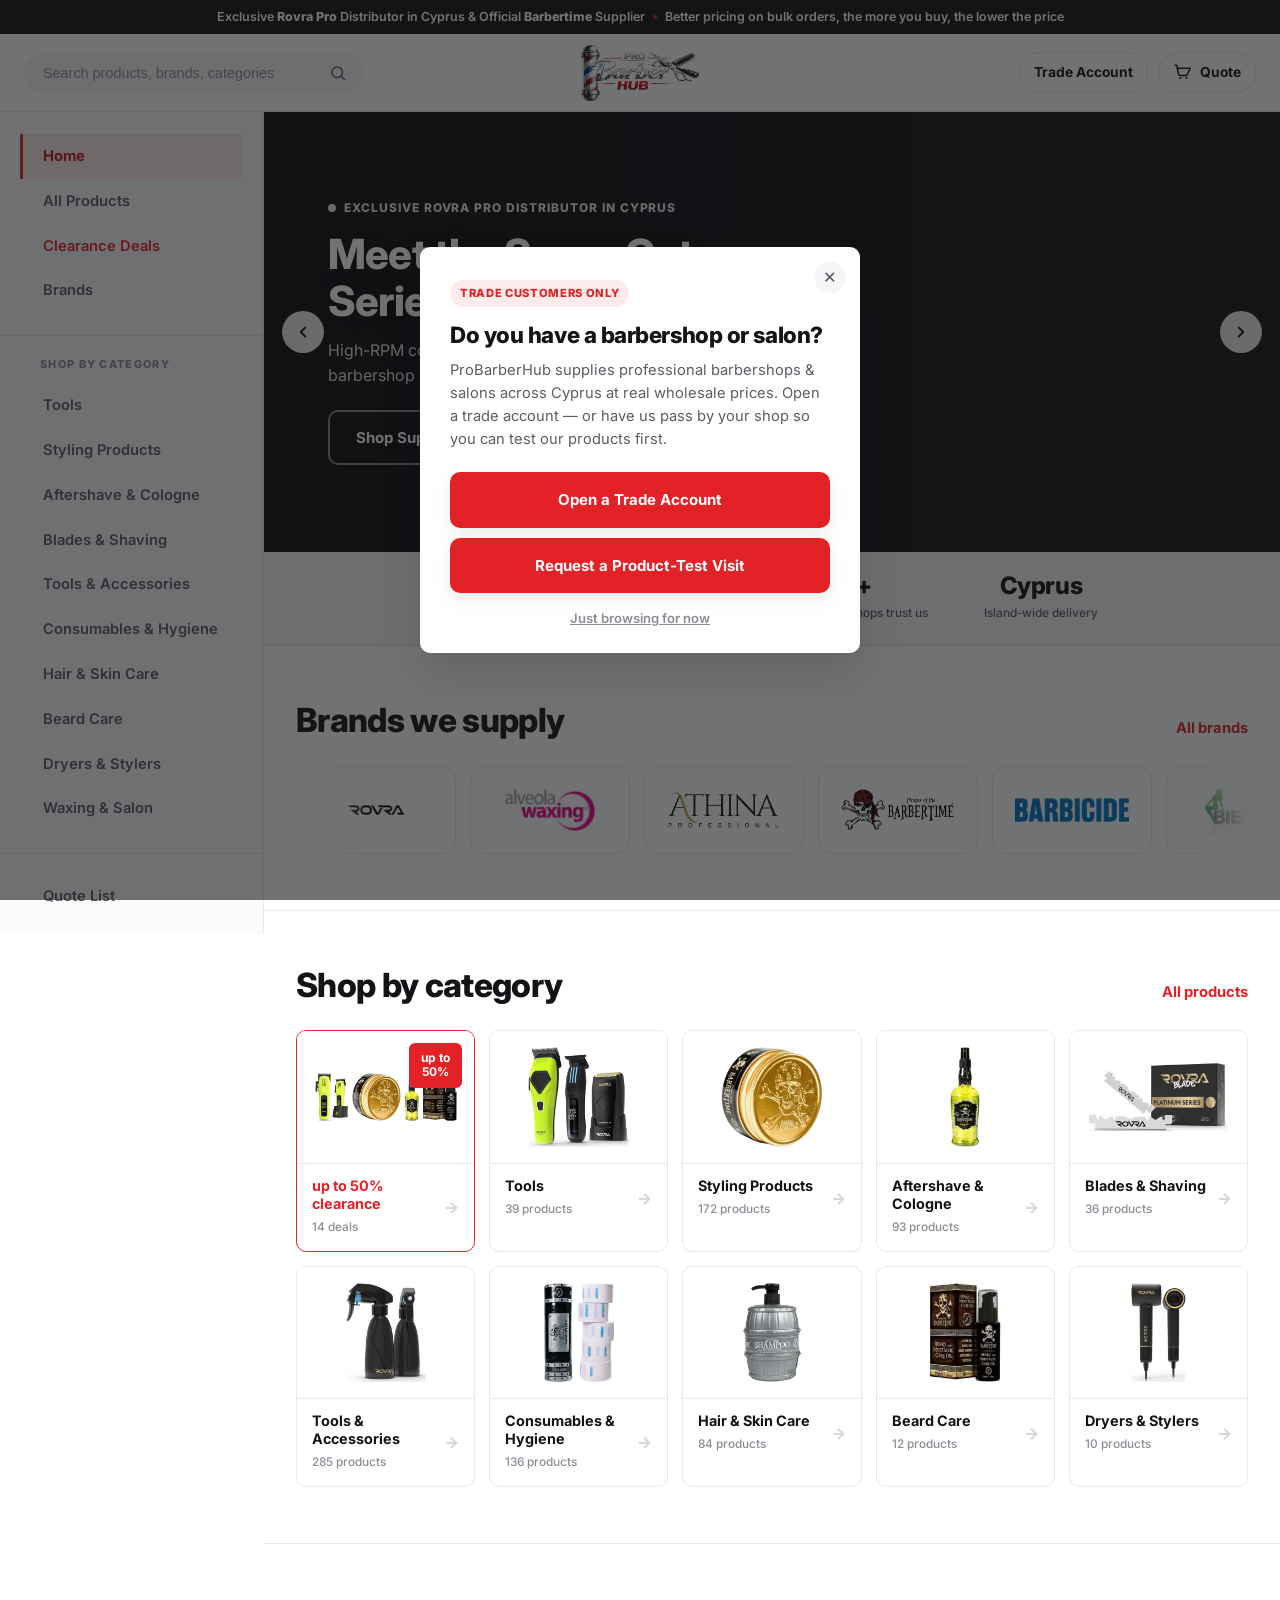
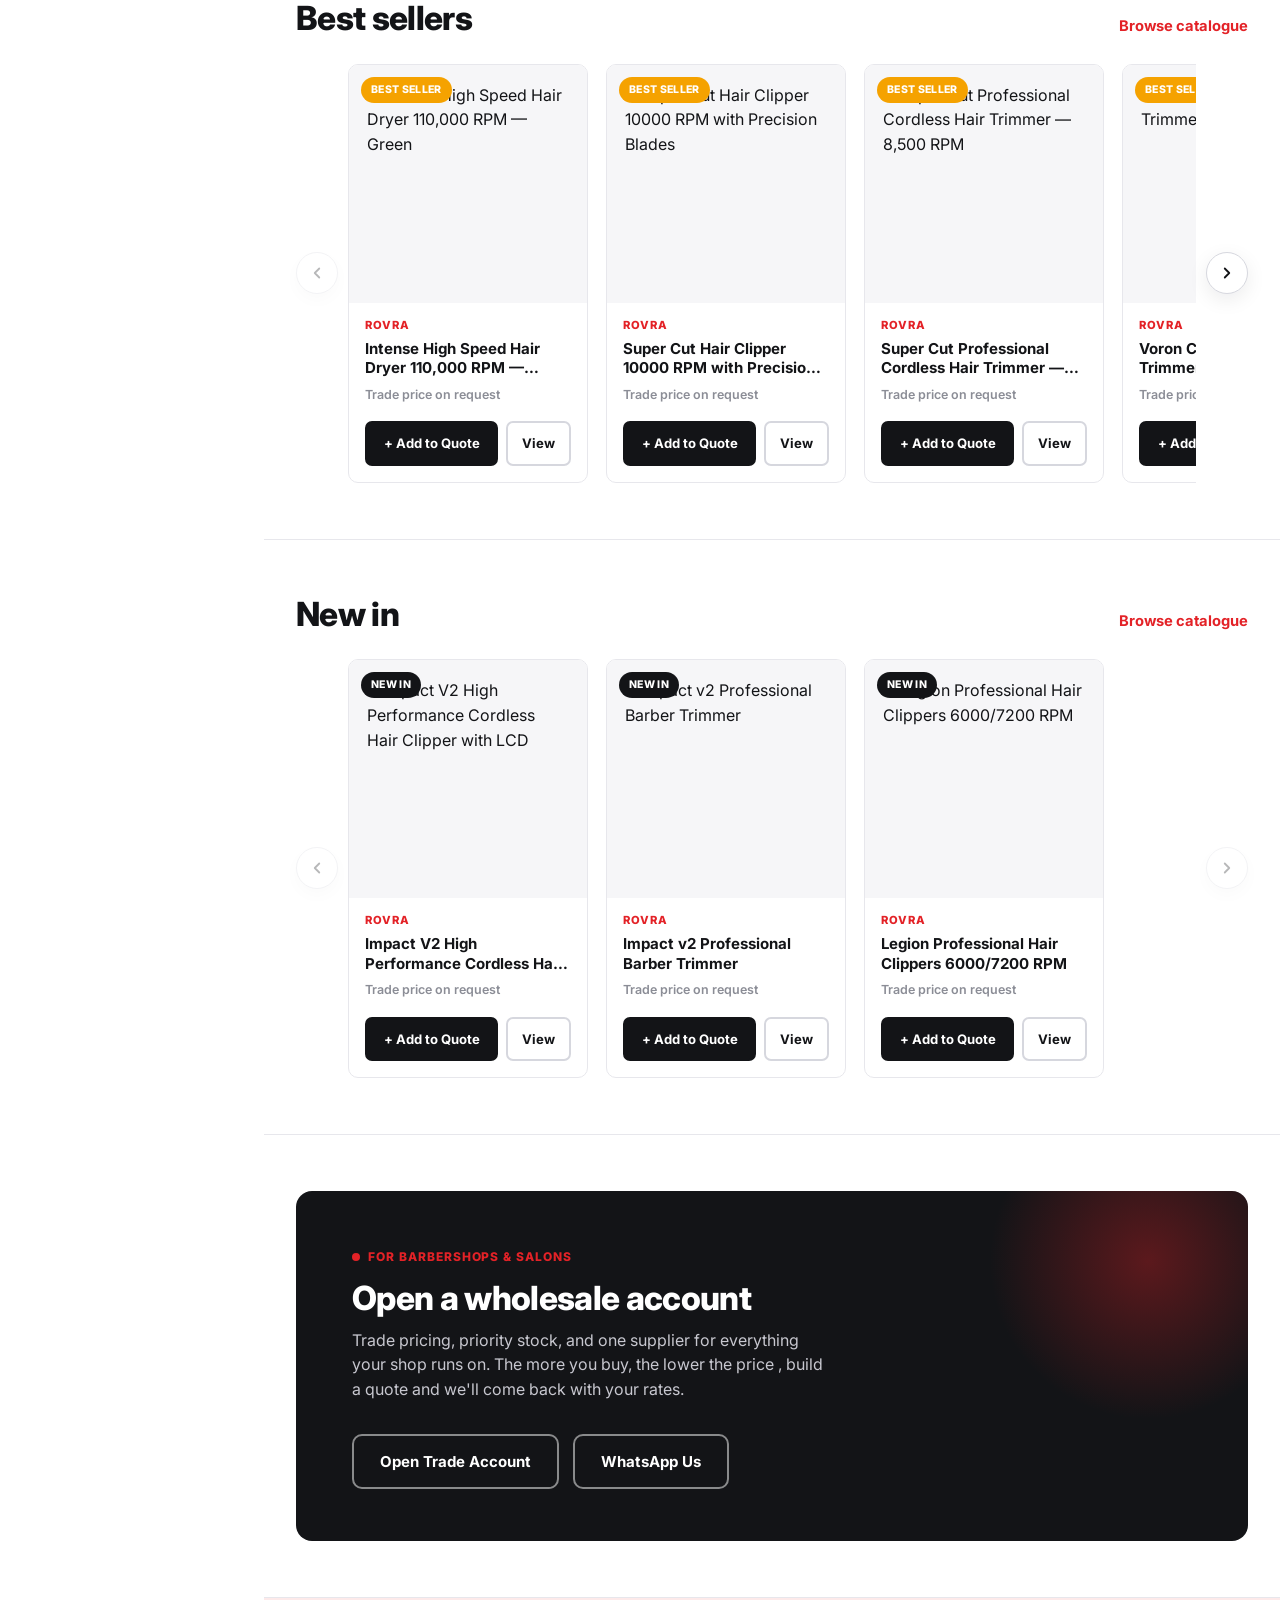
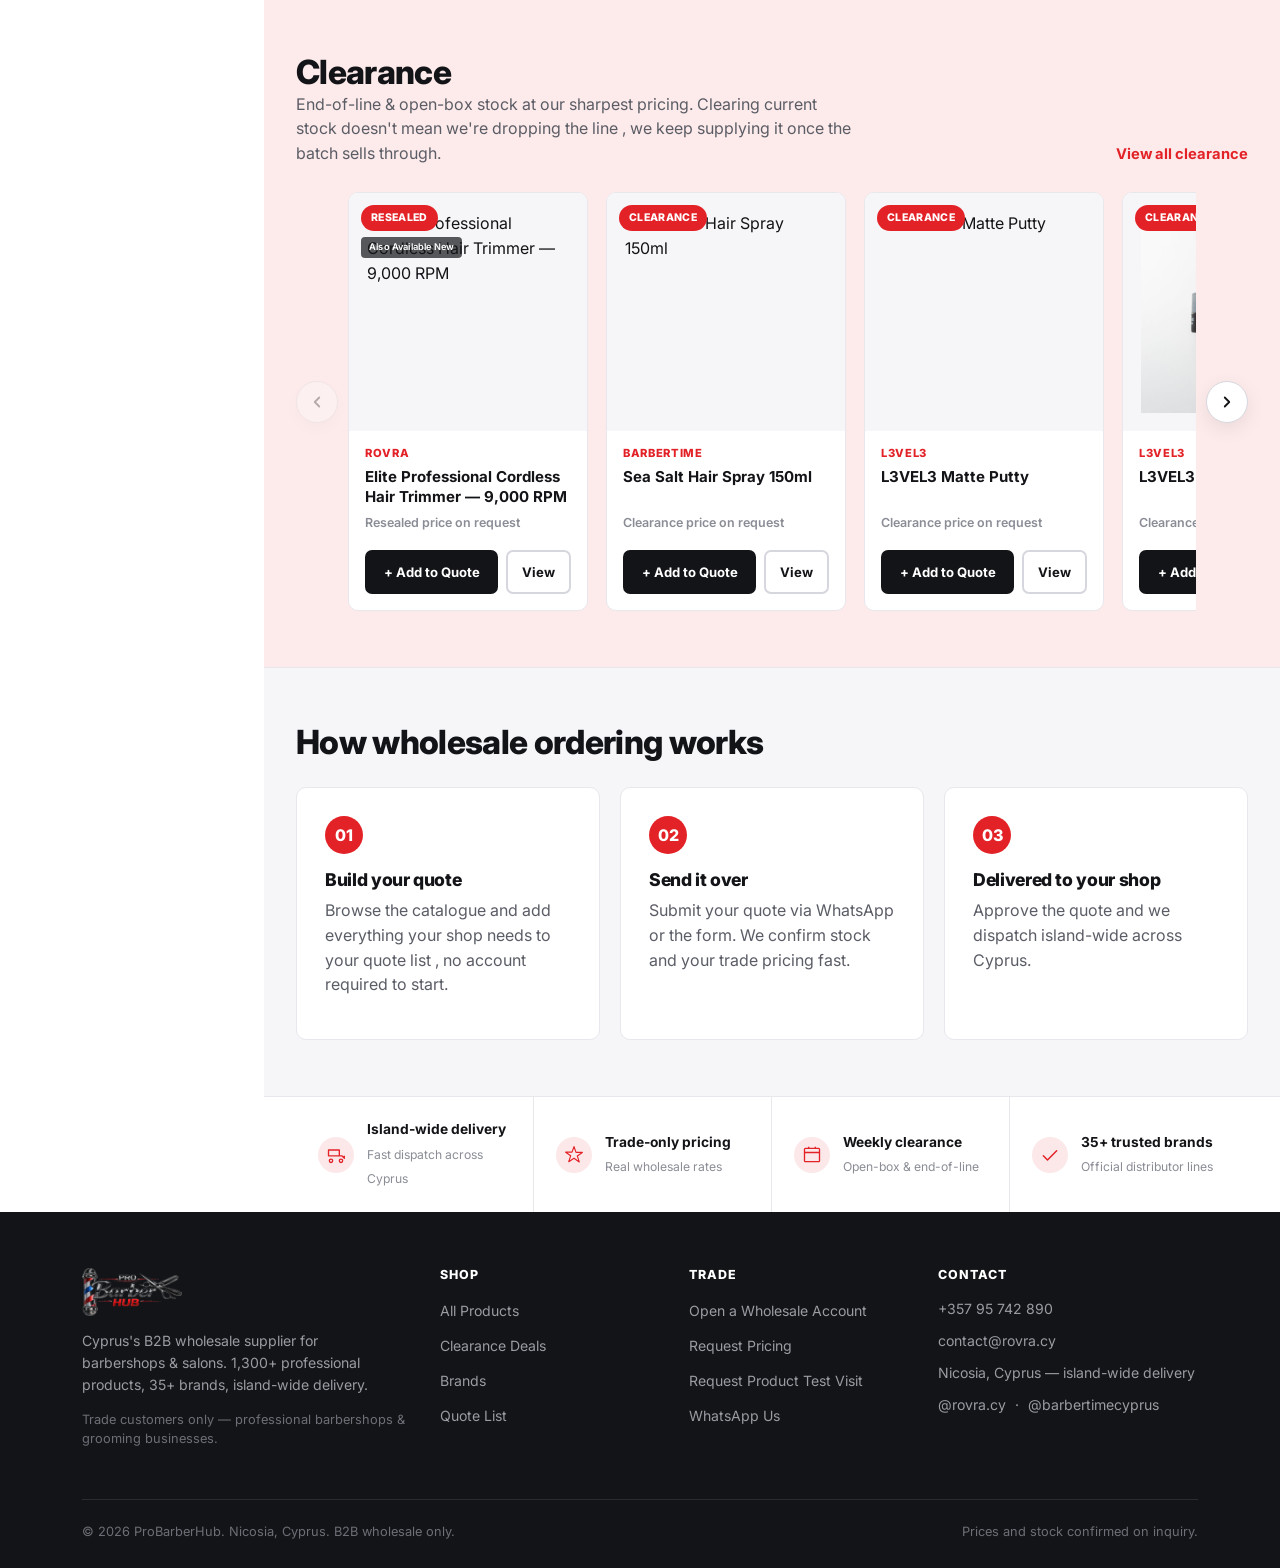
==== index.html @ fb89a4cf "Initial commit: ProBarberHub wholesale site" ====
<!DOCTYPE html>
<html lang="en">
<head>
<meta charset="UTF-8" />
<meta name="viewport" content="width=device-width, initial-scale=1.0" />
<title>ProBarberHub , B2B Barber &amp; Salon Wholesale in Cyprus</title>
<meta name="description" content="Cyprus's B2B wholesale supplier for barbershops and salons. 1,300+ professional products from 35+ brands at trade prices , clippers, wax, cologne, capes, consumables. Clearance deals weekly. Island-wide delivery." />
<link rel="icon" type="image/svg+xml" href="data:image/svg+xml,<svg xmlns=%22http://www.w3.org/2000/svg%22 viewBox=%220 0 100 100%22><rect width=%22100%22 height=%22100%22 rx=%2218%22 fill=%22%23131417%22/><text x=%2250%22 y=%2268%22 font-size=%2258%22 font-family=%22Arial%22 font-weight=%22900%22 fill=%22%23E32227%22 text-anchor=%22middle%22>P</text></svg>" />
<link rel="preconnect" href="https://fonts.googleapis.com">
<link rel="preconnect" href="https://fonts.gstatic.com" crossorigin>
<link href="https://fonts.googleapis.com/css2?family=Inter:wght@400;500;600;700;800;900&display=swap" rel="stylesheet">
<link rel="stylesheet" href="css/style.css?v=45">
</head>
<body data-page="home">

<div id="site-announce"></div>
<div id="site-topbar"></div>
<div id="sidebar-backdrop"></div>
<div class="shell">
  <aside id="site-sidebar"></aside>
  <div class="main-col">
<main>

  <!-- Promo carousel -->
  <section class="promo-carousel" id="promo-carousel" aria-label="Featured promotions">
    <div class="promo-slide active">
      <a href="catalog.html?search=Super%20Cut">
        <video class="promo-slide-media" autoplay muted loop playsinline><source src="assets/ROVRA SUPERCUT 1080P.mp4" type="video/mp4"></video>
        <div class="promo-slide-scrim"></div>
        <div class="promo-slide-body">
          <span class="eyebrow">Exclusive Rovra Pro Distributor in Cyprus</span>
          <h2>Meet the Super Cut Series</h2>
          <p>High-RPM cordless clippers and trimmers built for all-day barbershop use , now in stock.</p>
          <span class="btn btn-outline-light" style="width:max-content;">Shop SuperCut</span>
        </div>
      </a>
    </div>
    <div class="promo-slide">
      <a href="catalog.html?brand=l3vel3">
        <video class="promo-slide-media" autoplay muted loop playsinline><source src="assets/b10d10c7e223421a80a7474875b98bfe.mp4" type="video/mp4"></video>
        <div class="promo-slide-scrim"></div>
        <div class="promo-slide-body">
          <span class="eyebrow">Premium Cosmetics</span>
          <h2>L3vel3 Styling Essentials</h2>
          <p>Professional-grade styling products and cosmetics for modern barbers , gels, pomades, and hair care trusted by the best shops in Cyprus.</p>
          <span class="btn btn-outline-light" style="width:max-content;">Shop L3vel3</span>
        </div>
      </a>
    </div>
    <div class="promo-slide">
      <a href="catalog.html?search=Impact%20V2">
        <img class="promo-slide-media" src="assets/impactv2clippertrimmer.452.jpg.jpeg" alt="Rovra Impact V2 clipper and trimmer">
        <div class="promo-slide-scrim"></div>
        <div class="promo-slide-body">
          <span class="eyebrow">New In</span>
          <h2>Impact V2 , 3 Level Speed Clipper</h2>
          <p>Professional cordless clipper with precision blades and extended battery life , trade pricing on request.</p>
          <span class="btn btn-outline-light" style="width:max-content;">Shop Impact V2</span>
        </div>
      </a>
    </div>
    <div class="promo-slide">
      <a href="brands.html">
        <img class="promo-slide-media" src="assets/promo/rovra-banner-worldwide.jpg" alt="Rovra on stage at an international barber event">
        <div class="promo-slide-scrim"></div>
        <div class="promo-slide-body">
          <span class="eyebrow">Cyprus's Preferred Choice</span>
          <h2>35+ Premium Brands, One Distributor</h2>
          <p>Rovra Pro, Barbertime, and the industry's most trusted names. The brands your clients know and love, delivered island-wide.</p>
          <span class="btn btn-outline-light" style="width:max-content;">Browse All Brands</span>
        </div>
      </a>
    </div>
    <div class="promo-slide">
      <a href="catalog.html?brand=barbertime">
        <video class="promo-slide-media" autoplay muted loop playsinline><source src="assets/Snapinsta.app_video_GICWmADFX7n26egBAMjfz7qyPpQ7bvVBAAAF.mp4" type="video/mp4"></video>
        <div class="promo-slide-scrim"></div>
        <div class="promo-slide-body">
          <span class="eyebrow">Premium Quality</span>
          <h2>Barbertime Professional Products</h2>
          <p>Professional grooming products for styling and care trusted by barbershops across Cyprus , trade pricing available.</p>
          <span class="btn btn-outline-light" style="width:max-content;">Shop Barbertime</span>
        </div>
      </a>
    </div>
    <div class="promo-slide">
      <a href="catalog.html?brand=dubai%20aromas">
        <video class="promo-slide-media" autoplay muted loop playsinline><source src="assets/grok-video-4f02ffc5-2aeb-481c-bb40-f16fe2e49fcd.mp4" type="video/mp4"></video>
        <div class="promo-slide-scrim"></div>
        <div class="promo-slide-body">
          <span class="eyebrow">Luxury Fragrances</span>
          <h2>Dubai Aromas Arabic Perfumes</h2>
          <p>Premium Arabic perfumes available on consignment. Display in your barbershop, salon, or retail shop , wholesale pricing for our partners.</p>
          <span class="btn btn-outline-light" style="width:max-content;">Shop Dubai Aromas</span>
        </div>
      </a>
    </div>
    <div class="promo-slide">
      <a href="catalog.html?search=Intense%20Hair%20Dryer">
        <video class="promo-slide-media" autoplay muted loop playsinline><source src="assets/Rovra - Uscator cu Ghita (1).mp4" type="video/mp4"></video>
        <div class="promo-slide-scrim"></div>
        <div class="promo-slide-body">
          <span class="eyebrow">Professional Tool</span>
          <h2>Intense Hair Dryer, 110,000 RPM</h2>
          <p>High-performance professional hair dryer with ionic technology, precision nozzles, and diffuser, built for daily barbershop use.</p>
          <span class="btn btn-outline-light" style="width:max-content;">Shop Hair Dryers</span>
        </div>
      </a>
    </div>
    <div class="promo-slide slide-pic" style="background-image: url('assets/5B2A2875.JPG');">
      <a href="catalog.html">
        <div class="promo-slide-body">
          <span class="eyebrow">The Full Catalogue</span>
          <h2>1,300+ products. One trade account.</h2>
          <p>Everything your shop runs on, from one supplier , clippers to consumables, delivered island-wide.</p>
          <span class="btn btn-outline-light" style="width:max-content;">Explore the Catalogue</span>
        </div>
      </a>
    </div>
    <button class="promo-nav prev" aria-label="Previous slide">
      <svg width="18" height="18" viewBox="0 0 24 24" fill="none"><path d="M15 18l-6-6 6-6" stroke="currentColor" stroke-width="2.4" stroke-linecap="round" stroke-linejoin="round"/></svg>
    </button>
    <button class="promo-nav next" aria-label="Next slide">
      <svg width="18" height="18" viewBox="0 0 24 24" fill="none"><path d="M9 6l6 6-6 6" stroke="currentColor" stroke-width="2.4" stroke-linecap="round" stroke-linejoin="round"/></svg>
    </button>
    <div class="promo-dots"></div>
  </section>

  <!-- Compact stats strip -->
  <div class="stats-strip">
    <div class="container">
      <div class="hero-stats">
        <div class="hero-stat"><div class="n" id="stat-products">1,327</div><div class="l">Products in stock</div></div>
        <div class="hero-stat"><div class="n" id="stat-brands">34</div><div class="l">Professional brands</div></div>
        <div class="hero-stat"><div class="n">40+</div><div class="l">Cyprus barbershops trust us</div></div>
        <div class="hero-stat"><div class="n">Cyprus</div><div class="l">Island-wide delivery</div></div>
      </div>
    </div>
  </div>

  <!-- Brands (near top so visitors see the names we carry right away) -->
  <section>
    <div class="container">
      <div class="section-head">
        <div><h2>Brands we supply</h2></div>
        <a href="brands.html" class="link-red">All brands</a>
      </div>
      <div class="brand-marquee">
        <div class="brand-marquee-track" id="brand-strip"></div>
      </div>
    </div>
  </section>

  <!-- Category tiles -->
  <section>
    <div class="container">
      <div class="section-head">
        <div><h2>Shop by category</h2></div>
        <a href="catalog.html" class="link-red">All products</a>
      </div>
      <div class="cat-tiles" id="cat-tiles"></div>
    </div>
  </section>

  <!-- Best sellers -->
  <section>
    <div class="container">
      <div class="section-head">
        <div><h2>Best sellers</h2></div>
        <a href="catalog.html" class="link-red">Browse catalogue</a>
      </div>
      <div class="carousel-wrap">
        <button class="carousel-arrow prev" data-carousel-prev="featured-grid" aria-label="Previous">
          <svg width="18" height="18" viewBox="0 0 24 24" fill="none"><path d="M15 18l-6-6 6-6" stroke="currentColor" stroke-width="2.4" stroke-linecap="round" stroke-linejoin="round"/></svg>
        </button>
        <div class="carousel-track" id="featured-grid">
          <div class="skeleton-card"></div><div class="skeleton-card"></div><div class="skeleton-card"></div><div class="skeleton-card"></div><div class="skeleton-card"></div>
        </div>
        <button class="carousel-arrow next" data-carousel-next="featured-grid" aria-label="Next">
          <svg width="18" height="18" viewBox="0 0 24 24" fill="none"><path d="M9 6l6 6-6 6" stroke="currentColor" stroke-width="2.4" stroke-linecap="round" stroke-linejoin="round"/></svg>
        </button>
      </div>
    </div>
  </section>

  <!-- New in -->
  <section>
    <div class="container">
      <div class="section-head">
        <div><h2>New in</h2></div>
        <a href="catalog.html?new=1" class="link-red">Browse catalogue</a>
      </div>
      <div class="carousel-wrap">
        <button class="carousel-arrow prev" data-carousel-prev="new-grid" aria-label="Previous">
          <svg width="18" height="18" viewBox="0 0 24 24" fill="none"><path d="M15 18l-6-6 6-6" stroke="currentColor" stroke-width="2.4" stroke-linecap="round" stroke-linejoin="round"/></svg>
        </button>
        <div class="carousel-track" id="new-grid"></div>
        <button class="carousel-arrow next" data-carousel-next="new-grid" aria-label="Next">
          <svg width="18" height="18" viewBox="0 0 24 24" fill="none"><path d="M9 6l6 6-6 6" stroke="currentColor" stroke-width="2.4" stroke-linecap="round" stroke-linejoin="round"/></svg>
        </button>
      </div>
    </div>
  </section>

  <!-- Trade account promo -->
  <section>
    <div class="container">
      <div class="promo">
        <div>
          <span class="eyebrow">For Barbershops &amp; Salons</span>
          <h2>Open a wholesale account</h2>
          <p>Trade pricing, priority stock, and one supplier for everything your shop runs on. The more you buy, the lower the price , build a quote and we'll come back with your rates.</p>
        </div>
        <div class="promo-actions">
          <a href="contact.html" class="btn btn-outline-light">Open Trade Account</a>
          <a href="#" class="btn btn-outline-light" data-whatsapp="Hi, I'd like to open a wholesale account with ProBarberHub. Can you share pricing and terms?">WhatsApp Us</a>
        </div>
      </div>
    </div>
  </section>

  <!-- Clearance (minimal) -->
  <section class="clearance-band">
    <div class="container">
      <div class="section-head">
        <div>
          <h2>Clearance</h2>
          <p class="mb-0" style="max-width:560px;">End-of-line &amp; open-box stock at our sharpest pricing. Clearing current stock doesn't mean we're dropping the line , we keep supplying it once the batch sells through.</p>
        </div>
        <a href="clearance.html" class="link-red">View all clearance</a>
      </div>
      <div class="carousel-wrap">
        <button class="carousel-arrow prev" data-carousel-prev="clearance-grid" aria-label="Previous">
          <svg width="18" height="18" viewBox="0 0 24 24" fill="none"><path d="M15 18l-6-6 6-6" stroke="currentColor" stroke-width="2.4" stroke-linecap="round" stroke-linejoin="round"/></svg>
        </button>
        <div class="carousel-track" id="clearance-grid"></div>
        <button class="carousel-arrow next" data-carousel-next="clearance-grid" aria-label="Next">
          <svg width="18" height="18" viewBox="0 0 24 24" fill="none"><path d="M9 6l6 6-6 6" stroke="currentColor" stroke-width="2.4" stroke-linecap="round" stroke-linejoin="round"/></svg>
        </button>
      </div>
    </div>
  </section>

  <!-- How it works -->
  <section class="soft-band">
    <div class="container">
      <div class="section-head"><div><h2>How wholesale ordering works</h2></div></div>
      <div class="steps">
        <div class="step"><div class="step-num">01</div><h3>Build your quote</h3><p>Browse the catalogue and add everything your shop needs to your quote list , no account required to start.</p></div>
        <div class="step"><div class="step-num">02</div><h3>Send it over</h3><p>Submit your quote via WhatsApp or the form. We confirm stock and your trade pricing fast.</p></div>
        <div class="step"><div class="step-num">03</div><h3>Delivered to your shop</h3><p>Approve the quote and we dispatch island-wide across Cyprus.</p></div>
      </div>
    </div>
  </section>

  <!-- Trust features -->
  <div class="features">
    <div class="container">
      <div class="feature"><div class="ico"><svg width="20" height="20" viewBox="0 0 24 24" fill="none"><path d="M3 13h13V6H3v7zm13 0h3l3 3v-3M8 19a2 2 0 1 1-4 0 2 2 0 0 1 4 0zm12 0a2 2 0 1 1-4 0 2 2 0 0 1 4 0z" stroke="currentColor" stroke-width="1.6" stroke-linejoin="round"/></svg></div><div class="txt"><strong>Island-wide delivery</strong><span>Fast dispatch across Cyprus</span></div></div>
      <div class="feature"><div class="ico"><svg width="20" height="20" viewBox="0 0 24 24" fill="none"><path d="M12 2l2.4 6.9H22l-6 4.4 2.3 7-6.3-4.5L5.7 20l2.3-7-6-4.4h7.6L12 2z" stroke="currentColor" stroke-width="1.4" stroke-linejoin="round"/></svg></div><div class="txt"><strong>Trade-only pricing</strong><span>Real wholesale rates</span></div></div>
      <div class="feature"><div class="ico"><svg width="20" height="20" viewBox="0 0 24 24" fill="none"><rect x="3" y="4" width="18" height="16" rx="1" stroke="currentColor" stroke-width="1.6"/><path d="M3 9h18M8 4V2m8 2V2" stroke="currentColor" stroke-width="1.6"/></svg></div><div class="txt"><strong>Weekly clearance</strong><span>Open-box &amp; end-of-line</span></div></div>
      <div class="feature"><div class="ico"><svg width="20" height="20" viewBox="0 0 24 24" fill="none"><path d="M20 7L9 18l-5-5" stroke="currentColor" stroke-width="1.8" stroke-linecap="round" stroke-linejoin="round"/></svg></div><div class="txt"><strong>35+ trusted brands</strong><span>Official distributor lines</span></div></div>
    </div>
  </div>

</main>
  </div>
</div>

<footer class="site-footer" id="site-footer"></footer>

<script src="js/app.js?v=45"></script>
<script src="js/cards.js?v=45"></script>
<script src="js/chrome.js?v=45"></script>
<script src="js/carousel.js?v=45"></script>
<script>
  Promise.all([
    fetch('data/products.json?v=45').then(r => r.json()),
    fetch('data/brands.json?v=45').then(r => r.json()),
    fetch('data/departments.json?v=45').then(r => r.json()),
  ]).then(([products, brands, departments]) => {
    PBH.registerProducts(products);

    const sp = document.getElementById('stat-products');
    const sb = document.getElementById('stat-brands');
    if (sp) sp.textContent = products.length.toLocaleString();
    if (sb) sb.textContent = brands.length;

    // category tiles (departments) + a clearance tile first
    const clearanceItems = products.filter(p => p.clearance);
    const tiles = document.getElementById('cat-tiles');
    const deptTiles = departments.slice(0, 9).map(d => `
      <a class="cat-tile" href="catalog.html?dept=${encodeURIComponent(d.name)}">
        <div class="cat-tile-img"><img src="${d.image}" alt="" loading="lazy"></div>
        <div class="cat-tile-body"><span class="txt"><strong>${escapeHtml(d.name)}</strong><span>${d.count} products</span></span><span class="arr">→</span></div>
      </a>`).join('');
    const clearanceTile = `
      <a class="cat-tile tile-clearance" href="clearance.html">
        <div class="cat-tile-img"><img src="assets/categories/clearance.jpg" alt="" loading="lazy"><span class="cat-discount-badge">up to<br/>50%</span></div>
        <div class="cat-tile-body"><span class="txt"><strong>up to 50%<br>clearance</strong><span>${clearanceItems.length} deals</span></span><span class="arr">→</span></div>
      </a>`;
    tiles.innerHTML = clearanceTile + deptTiles;

    // clearance grid (first 5)
    document.getElementById('clearance-grid').innerHTML = clearanceItems.map(PBH.productCardHtml).join('');

    // featured / best sellers , only items actually flagged bestSeller
    const featured = products.filter(p => p.bestSeller)
      .sort((a, b) => (a.brandId === 'rovra' ? 0 : 1) - (b.brandId === 'rovra' ? 0 : 1) || a.name.localeCompare(b.name));
    document.getElementById('featured-grid').innerHTML = featured.map(PBH.productCardHtml).join('');

    // new in
    const newItems = products.filter(p => p.isNew && !p.clearance)
      .sort((a, b) => (a.brandId === 'rovra' ? 0 : 1) - (b.brandId === 'rovra' ? 0 : 1) || a.name.localeCompare(b.name))
      .slice(0, 10);
    document.getElementById('new-grid').innerHTML = newItems.map(PBH.productCardHtml).join('');

    // brands , logo marquee in a fixed order (Rovra first, then alphabetical),
    // content duplicated once so the CSS translateX(-50%) loop is seamless
    const orderedBrands = brands.slice().sort((a, b) =>
      (a.id === 'rovra' ? 0 : 1) - (b.id === 'rovra' ? 0 : 1) || a.name.localeCompare(b.name));
    const brandLogosHtml = orderedBrands.map(b => `
      <a class="brand-logo" href="catalog.html?brand=${encodeURIComponent(b.id)}" title="${escapeHtml(b.name)}">
        <img src="${b.image}" alt="${escapeHtml(b.name)}" loading="lazy">
      </a>
    `).join('');
    document.getElementById('brand-strip').innerHTML = brandLogosHtml + brandLogosHtml;
  }).catch(err => console.error('Failed to load data', err));
</script>
</body>
</html>
---- css/style.css ----
/* ProBarberHub — B2B barber & salon wholesale
   Bold, brand-forward B2B portal: persistent left sidebar nav, confident red,
   standard rounded buttons, high contrast. */

:root {
  --brand: #E32227;
  --brand-dark: #B91A1F;
  --brand-light: #FDEAEA;
  --ink: #131417;
  --ink-soft: #5B5D66;
  --muted: #8B8D96;
  --bg: #FFFFFF;
  --bg-soft: #F6F6F8;
  --bg-side: #FBFBFC;
  --line: #E7E7EC;
  --line-2: #D6D7DE;
  --green: #1C9A5B;
  --wa: #25D366;

  --font: 'Inter', -apple-system, BlinkMacSystemFont, 'Segoe UI', sans-serif;
  --sidebar-w: 264px;
  --topbar-h: 78px;
  --radius: 10px;
  --radius-sm: 7px;
  --shadow: 0 1px 2px rgba(15,15,20,.05);
  --shadow-md: 0 6px 20px rgba(15,15,20,.08);
  --shadow-lg: 0 20px 45px rgba(15,15,20,.14);
}

* { box-sizing: border-box; }
html { scroll-behavior: smooth; }
body {
  margin: 0;
  font-family: var(--font);
  background: var(--bg);
  color: var(--ink);
  line-height: 1.55;
  -webkit-font-smoothing: antialiased;
}
img { max-width: 100%; display: block; }
a { color: inherit; text-decoration: none; }
button { font-family: var(--font); }
::selection { background: var(--brand); color: #fff; }

.container { max-width: 1180px; margin: 0 auto; padding: 0 32px; }

/* ---------- Typography ---------- */
h1,h2,h3,h4 { margin: 0 0 12px; font-weight: 800; letter-spacing: -0.02em; line-height: 1.12; color: var(--ink); }
h1 { font-size: clamp(2.2rem, 4.4vw, 3.6rem); }
h2 { font-size: clamp(1.5rem, 2.6vw, 2.15rem); }
h3 { font-size: 1.1rem; }
p { margin: 0 0 14px; color: var(--ink-soft); }

.eyebrow { display:inline-flex; align-items:center; gap:8px; font-size:.75rem; font-weight:800; letter-spacing:.08em; text-transform:uppercase; color:var(--brand); margin-bottom:14px; }
.eyebrow::before { content:''; width:8px; height:8px; border-radius:50%; background:var(--brand); }
.lede { font-size: 1.1rem; color: var(--ink-soft); max-width: 600px; }

/* ---------- Buttons ---------- */
.btn {
  display:inline-flex; align-items:center; justify-content:center; gap:9px;
  padding:14px 26px; border-radius:var(--radius); font-size:.94rem; font-weight:700;
  border:2px solid transparent; cursor:pointer; white-space:nowrap;
  transition: background .15s ease, color .15s ease, border-color .15s ease, transform .1s ease, box-shadow .15s ease;
}
.btn:active { transform: translateY(1px); }
.btn-red, .btn-dark { background:var(--brand); color:#fff; box-shadow:var(--shadow-md); }
.btn-red:hover, .btn-dark:hover { background:var(--brand-dark); box-shadow:var(--shadow-lg); }
.btn-outline { background:#fff; border-color:var(--line-2); color:var(--ink); }
.btn-outline:hover { border-color:var(--ink); }
.btn-outline-light { background:transparent; border-color:rgba(255,255,255,.5); color:#fff; }
.btn-outline-light:hover { border-color:#fff; background:rgba(255,255,255,.12); }
.btn-wa { background:var(--wa); color:#fff; }
.btn-wa:hover { background:#1fb959; }
.btn-sm { padding:10px 18px; font-size:.84rem; border-radius:var(--radius-sm); }
.btn-block { width:100%; }

.link-red { display:inline-flex; align-items:center; gap:6px; color:var(--brand); font-weight:700; font-size:.92rem; transition:gap .15s ease; }
.link-red:hover { gap:10px; color:var(--brand-dark); }

/* ============================================================
   SHELL — announcement bar + top bar + persistent left sidebar + main column
   ============================================================ */

.announce-bar { background:var(--ink); color:#fff; }
.announce-bar .container { display:flex; align-items:center; justify-content:center; gap:8px; height:34px; font-size:.78rem; font-weight:600; text-align:center; }
.announce-bar strong { color:#fff; font-weight:800; }
.announce-bar .dot { width:4px; height:4px; border-radius:50%; background:var(--brand); flex-shrink:0; }

/* The wrapper must be the sticky element — a sticky child only sticks within
   its parent's box, so pinning #site-topbar keeps the bar visible the whole scroll. */
#site-topbar { position: sticky; top: 0; z-index: 200; }
.topbar {
  height: var(--topbar-h);
  background: #fff; border-bottom: 1px solid var(--line);
  display:grid; grid-template-columns: 1fr auto 1fr; align-items:center; gap:20px; padding:0 24px;
}
.topbar-nav-group { display:flex; align-items:center; gap:16px; min-width:0; }
.topbar-logo { display:flex; align-items:center; flex-shrink:0; justify-self:center; }
.topbar-logo img { height:56px; width:auto; display:block; }
.sidebar-toggle {
  display:none; background:none; border:1px solid var(--line-2); border-radius:var(--radius-sm);
  width:40px; height:40px; align-items:center; justify-content:center; cursor:pointer; flex-shrink:0;
}
.sidebar-toggle span, .sidebar-toggle span::before, .sidebar-toggle span::after { content:''; display:block; width:18px; height:2px; background:var(--ink); position:relative; border-radius:2px; }
.sidebar-toggle span::before { position:absolute; top:-6px; } .sidebar-toggle span::after { position:absolute; top:6px; }

.search { flex:1; display:flex; max-width:340px; background:var(--bg-soft); border-radius:999px; overflow:hidden; border:1px solid transparent; }
.search:focus-within { border-color:var(--brand); background:#fff; }
.search input { flex:1; border:none; padding:11px 6px 11px 18px; font-size:.9rem; color:var(--ink); outline:none; min-width:0; background:transparent; }
.search input::placeholder { color:var(--muted); }
.search button { border:none; background:transparent; color:var(--ink-soft); padding:0 16px; cursor:pointer; display:flex; align-items:center; }
.search button:hover { color:var(--brand); }

.topbar-actions { display:flex; align-items:center; gap:10px; justify-self:end; flex-shrink:0; }
.tool-btn {
  display:flex; align-items:center; gap:9px; color:var(--ink); padding:9px 14px; border-radius:999px;
  border:1px solid var(--line); background:#fff; cursor:pointer; font-weight:700; font-size:.86rem;
  position:relative; transition:border-color .15s ease, background .15s ease;
}
.tool-btn:hover { border-color:var(--brand); background:var(--brand-light); }
.tool-btn .ico { display:flex; }
.tool-btn .label small { display:none; }
.quote-count {
  min-width:20px; height:20px; padding:0 5px; margin-left:-2px;
  background:var(--brand); color:#fff; border-radius:999px; font-size:.7rem; font-weight:800;
  display:flex; align-items:center; justify-content:center;
}
.quote-count:empty, .quote-count[data-count="0"] { display:none; }

.topbar-mobile-only { display:none; }

/* shell body: sidebar + main column */
.shell { display:flex; align-items:flex-start; }

.sidebar {
  width: var(--sidebar-w); flex-shrink:0; position:sticky; top:var(--topbar-h);
  height: calc(100vh - var(--topbar-h)); overflow-y:auto;
  background:var(--bg-side); border-right:1px solid var(--line);
  padding: 22px 0 40px;
}
.sidebar-section { padding: 0 20px 22px; }
.sidebar-section + .sidebar-section { border-top:1px solid var(--line); padding-top:20px; }
.sidebar-label { font-size:.68rem; font-weight:800; letter-spacing:.12em; text-transform:uppercase; color:var(--muted); margin-bottom:10px; padding:0 20px; }
.sidebar-nav { display:flex; flex-direction:column; }
.sidebar-nav a {
  display:flex; align-items:center; justify-content:space-between; gap:10px;
  padding:11px 20px; font-size:.92rem; font-weight:600; color:var(--ink-soft);
  border-left:3px solid transparent; transition: background .15s ease, color .15s ease, border-color .15s ease;
}
.sidebar-nav a:hover { background:var(--bg-soft); color:var(--ink); }
.sidebar-nav a.active { background:var(--brand-light); color:var(--brand-dark); border-color:var(--brand); font-weight:700; }
.sidebar-nav a.hot { color:var(--brand); }
.sidebar-nav a.hot:hover { color:var(--brand-dark); }
.sidebar-nav a .count { font-size:.74rem; font-weight:600; color:var(--muted); }
.sidebar-nav a.active .count { color:var(--brand); }
.sidebar-cta { margin:18px 20px 0; }

.main-col { flex:1; min-width:0; }

/* mobile sidebar drawer backdrop */
.sidebar-backdrop { display:none; position:fixed; inset:0; background:rgba(15,15,20,.4); z-index:190; }
.sidebar-backdrop.show { display:block; }

/* ---------- Promo carousel ---------- */
.promo-carousel { position:relative; width:100%; aspect-ratio:2.3/1; max-height:440px; min-height:220px; overflow:hidden; background:var(--ink); }
.promo-slide {
  position:absolute; inset:0; opacity:0; visibility:hidden; pointer-events:none;
  transition:opacity .6s ease;
}
.promo-slide.active { opacity:1; visibility:visible; pointer-events:auto; }
.promo-slide-media { position:absolute; inset:0; width:100%; height:100%; object-fit:cover; display:block; }
.promo-slide.slide-brand { background:linear-gradient(120deg, var(--brand-dark) 0%, var(--brand) 55%, #7a1216 100%); }
.promo-slide.slide-pic { background-size:cover; background-position:center right; background-repeat:no-repeat; }
.promo-slide-body {
  position:relative; z-index:2; height:100%; display:flex; flex-direction:column; justify-content:center;
  max-width:560px; padding:0 5vw; color:#fff;
}
.promo-slide-body .eyebrow { color:#fff; opacity:.9; }
.promo-slide-body .eyebrow::before { background:#fff; }
.promo-slide-body h2 { color:#fff; font-size:clamp(1.5rem,3.4vw,2.6rem); margin-bottom:14px; text-shadow:0 2px 18px rgba(0,0,0,.25); }
.promo-slide-body p { color:rgba(255,255,255,.88); max-width:440px; margin-bottom:22px; }
.promo-slide-img { position:absolute; right:0; top:0; height:100%; width:45%; object-fit:contain; display:flex; align-items:center; justify-content:center; overflow:hidden; z-index:3; }
.promo-slide-img img { height:100%; width:100%; object-fit:contain; }
.promo-slide-scrim { position:absolute; inset:0; z-index:1; background:linear-gradient(90deg, rgba(10,10,12,.62) 0%, rgba(10,10,12,.28) 42%, transparent 70%); }

.promo-nav {
  position:absolute; top:50%; transform:translateY(-50%); width:42px; height:42px; border-radius:999px;
  background:rgba(255,255,255,.92); border:none; display:flex; align-items:center; justify-content:center;
  cursor:pointer; z-index:5; color:var(--ink); transition:background .15s ease;
}
.promo-nav:hover { background:#fff; }
.promo-nav.prev { left:18px; } .promo-nav.next { right:18px; }
.promo-dots { position:absolute; bottom:18px; left:50%; transform:translateX(-50%); display:flex; gap:8px; z-index:5; }
.promo-dot { width:8px; height:8px; border-radius:999px; background:rgba(255,255,255,.5); border:none; cursor:pointer; padding:0; transition:width .2s ease, background .2s ease; }
.promo-dot.active { background:#fff; width:22px; }

/* ---------- Hero (kept for other pages/backwards compat) ---------- */
.hero { padding:64px 0 56px; background:var(--bg-soft); border-bottom:1px solid var(--line); }
.hero h1 { max-width:16ch; margin-bottom:20px; }
.hero-lede { font-size:1.12rem; max-width:520px; margin-bottom:32px; }
.hero-actions { display:flex; gap:14px; flex-wrap:wrap; margin-bottom:44px; }
.hero-stats { display:flex; gap:44px; flex-wrap:wrap; }
.hero-stat { display:flex; flex-direction:column; align-items:center; }
.stat-icon { color:var(--brand); margin-bottom:8px; }
.hero-stat .n { font-size:2rem; font-weight:800; color:var(--ink); line-height:1; letter-spacing:-.02em; }
.hero-stat .l { font-size:.8rem; color:var(--ink-soft); margin-top:6px; font-weight:500; }

/* ---------- Compact stats strip (sits right under the promo carousel) ---------- */
.stats-strip { padding:22px 0; background:var(--bg-soft); border-bottom:1px solid var(--line); }
.stats-strip .hero-stats { justify-content:center; gap:56px; }
.stats-strip .hero-stat { text-align:center; }
.stats-strip .hero-stat .n { font-size:1.5rem; }
.stats-strip .hero-stat .l { font-size:.74rem; }

/* ---------- Feature strip (light band, distinct from the dark footer below) ---------- */
.features { background:#fff; }
.features .container { display:grid; grid-template-columns:repeat(4,1fr); gap:0; padding-top:0; padding-bottom:0; }
.feature { display:flex; align-items:center; gap:13px; padding:22px 22px; border-right:1px solid var(--line); }
.feature:last-child { border-right:none; }
.feature .ico { width:36px; height:36px; border-radius:999px; background:rgba(227,34,39,.10); color:var(--brand); display:flex; align-items:center; justify-content:center; flex-shrink:0; }
.feature .txt strong { display:block; font-size:.86rem; font-weight:700; color:var(--ink); }
.feature .txt span { font-size:.76rem; color:var(--muted); }

/* ---------- Sections ---------- */
section { padding:56px 0; }
/* Homepage: a hairline between every stacked band so backgrounds never bleed together */
body[data-page="home"] main > section:not(.promo-carousel),
body[data-page="home"] main > .features { border-top:1px solid var(--line); }
.section-head { display:flex; align-items:flex-end; justify-content:space-between; gap:16px; margin-bottom:26px; flex-wrap:wrap; }
.section-head h2 { margin:0; }
.sec-label { display:block; font-size:.75rem; font-weight:800; letter-spacing:.1em; text-transform:uppercase; color:var(--brand); margin-bottom:10px; }
/* legacy selectors kept for compatibility with older markup fragments */
.section-title-red { display:block; }
.section-title-red::before { display:none; }

/* ---------- Category tiles (clean B2B cards) ---------- */
.cat-tiles { display:grid; grid-template-columns:repeat(5,1fr); gap:14px; }
.cat-tile {
  display:flex; flex-direction:column; overflow:hidden; background:#fff;
  border:1px solid var(--line); border-radius:var(--radius);
  transition:border-color .15s ease, box-shadow .15s ease;
}
.cat-tile:hover { border-color:var(--ink-soft); box-shadow:var(--shadow); }
.cat-tile-img { aspect-ratio:4/3; overflow:hidden; background:#fff; border-bottom:1px solid var(--line); display:flex; align-items:center; justify-content:center; }
.cat-tile-img img { width:100%; height:100%; object-fit:contain; transition:transform .4s ease; }
.cat-tile:hover .cat-tile-img img { transform:scale(1.04); }
.cat-tile-body { padding:13px 15px; display:flex; align-items:center; justify-content:space-between; gap:10px; }
.cat-tile-body .txt strong { display:block; font-size:.9rem; font-weight:700; color:var(--ink); line-height:1.25; }
.cat-tile-body .txt span { font-size:.74rem; color:var(--muted); font-weight:500; }
.cat-tile-body .arr { color:var(--line-2); font-weight:800; font-size:1rem; transition:color .15s ease, transform .15s ease; }
.cat-tile:hover .cat-tile-body .arr { color:var(--brand); transform:translateX(2px); }
.cat-tile.tile-clearance { border-color:var(--brand); }
.cat-tile.tile-clearance .cat-tile-body .txt strong { color:var(--brand); }
.cat-tile-img { position:relative; }
.cat-discount-badge { position:absolute; top:12px; right:12px; background:var(--brand); color:#fff; padding:8px 12px; border-radius:6px; font-size:.75rem; font-weight:700; text-align:center; line-height:1.2; z-index:2; }

/* ---------- Product grid + cards ---------- */
.product-grid { display:grid; grid-template-columns:repeat(4,1fr); gap:18px; }
.product-grid.cols-4 { grid-template-columns:repeat(4,1fr); }

.product-card {
  background:#fff; border:1px solid var(--line); border-radius:var(--radius); overflow:hidden;
  display:flex; flex-direction:column; position:relative; transition:box-shadow .18s ease, transform .18s ease, border-color .18s ease;
}
.product-card:hover { box-shadow:var(--shadow-lg); transform:translateY(-3px); border-color:var(--line-2); }
.product-thumb { aspect-ratio:1/1; background:var(--bg-soft); display:flex; align-items:center; justify-content:center; overflow:hidden; position:relative; }
.product-thumb img { width:100%; height:100%; object-fit:contain; padding:18px; transition:transform .35s ease; }
.product-card:hover .product-thumb img { transform:scale(1.06); }

.badges { position:absolute; top:12px; left:12px; display:flex; flex-direction:column; gap:6px; z-index:2; align-items:flex-start; }
.badge { font-size:.66rem; font-weight:800; letter-spacing:.03em; text-transform:uppercase; padding:5px 10px; border-radius:999px; }
.badge-clearance { background:var(--brand); color:#fff; }
.badge-new { background:var(--ink); color:#fff; }
.badge-pro { background:#fff; color:var(--ink-soft); border:1px solid var(--line-2); }
.badge-hot { background:#F5A200; color:#fff; }
.badge-sub { font-size:.58rem; font-weight:600; letter-spacing:.02em; color:#fff; background:rgba(19,20,23,.7); padding:3px 8px; border-radius:4px; text-transform:capitalize; }
.fav-btn { display:none; }

.product-body { padding:14px 16px 16px; display:flex; flex-direction:column; gap:5px; flex:1; }
.product-brand { font-size:.7rem; font-weight:800; letter-spacing:.06em; text-transform:uppercase; color:var(--brand); }
.product-name { font-size:.94rem; font-weight:700; color:var(--ink); line-height:1.3; flex:1;
  display:-webkit-box; -webkit-line-clamp:2; -webkit-box-orient:vertical; overflow:hidden; }
.product-meta-row { display:flex; align-items:center; justify-content:space-between; gap:8px; margin-top:2px; }
.trade-chip { font-size:.78rem; font-weight:600; color:var(--muted); }
.product-actions { display:flex; gap:8px; margin-top:12px; }
.btn-quote { flex:1; padding:10px 12px; font-size:.82rem; font-weight:700; border-radius:var(--radius-sm); border:2px solid var(--ink); background:var(--ink); color:#fff; cursor:pointer; display:flex; align-items:center; justify-content:center; gap:6px; transition:background .15s ease, border-color .15s ease; }
.btn-quote:hover { background:var(--brand); border-color:var(--brand); }
.btn-quote.added { background:var(--green); border-color:var(--green); }
.btn-view { padding:10px 14px; font-size:.82rem; font-weight:700; border-radius:var(--radius-sm); border:2px solid var(--line-2); background:#fff; color:var(--ink); }
.btn-view:hover { border-color:var(--ink); }

/* clearance band */
.clearance-band { background:var(--brand-light); }
.soft-band { background:var(--bg-soft); }
.clearance-tag { display:inline-flex; align-items:center; gap:8px; background:var(--brand); color:#fff; font-size:.75rem; font-weight:800; letter-spacing:.04em; text-transform:uppercase; padding:7px 14px; border-radius:999px; }

/* promo band */
.promo {
  background:var(--ink); color:#fff; border-radius:16px; padding:52px 56px; display:flex; align-items:center; justify-content:space-between;
  gap:32px; flex-wrap:wrap; position:relative; overflow:hidden;
}
.promo::after { content:''; position:absolute; right:-60px; top:-90px; width:320px; height:320px; border-radius:50%; background:radial-gradient(circle, rgba(227,34,39,.35), transparent 70%); }
.promo h2 { color:#fff; margin-bottom:10px; }
.promo p { color:#c7c7cf; margin:0; max-width:480px; position:relative; z-index:1; }
.promo .eyebrow { color:var(--brand); }
.promo-actions { display:flex; gap:14px; flex-wrap:wrap; position:relative; z-index:1; }

/* brand strip (static fallback, kept for brands.html-style usage) */
.brand-strip { display:flex; flex-wrap:wrap; gap:10px; }
.brand-chip { padding:11px 18px; border:2px solid var(--line); border-radius:999px; font-size:.88rem; font-weight:700; color:var(--ink-soft); background:#fff; display:inline-flex; align-items:center; gap:8px; transition:border-color .15s ease, color .15s ease; flex-shrink:0; }
.brand-chip:hover { border-color:var(--brand); color:var(--ink); }
.brand-chip .off { width:6px; height:6px; border-radius:50%; background:var(--brand); flex-shrink:0; }

/* brand marquee — auto-scrolling, seamless loop, pauses on hover */
.brand-marquee { position:relative; overflow:hidden; }
.brand-marquee::before, .brand-marquee::after {
  content:''; position:absolute; top:0; bottom:0; width:70px; z-index:2; pointer-events:none;
}
.brand-marquee::before { left:0; background:linear-gradient(90deg, var(--bg) 0%, transparent 100%); }
.brand-marquee::after { right:0; background:linear-gradient(270deg, var(--bg) 0%, transparent 100%); }
.brand-marquee-track { display:flex; gap:14px; width:max-content; animation: brand-scroll 70s linear infinite; }
.brand-marquee:hover .brand-marquee-track,
.brand-marquee-track.paused { animation-play-state:paused; }
@keyframes brand-scroll { from { transform:translateX(0); } to { transform:translateX(-50%); } }

/* brand logo tiles — used in the homepage "Brands we supply" logo carousel */
.brand-logo {
  flex-shrink:0; width:160px; height:88px; display:flex; align-items:center; justify-content:center;
  background:#fff; border:1px solid var(--line); border-radius:14px; padding:18px 22px;
  transition:border-color .15s ease, box-shadow .15s ease;
}
.brand-logo:hover { border-color:var(--brand); box-shadow:0 6px 18px rgba(0,0,0,.06); }
.brand-logo img { max-width:100%; max-height:100%; object-fit:contain; }
@media (max-width:640px){ .brand-logo { width:130px; height:74px; padding:14px 16px; } }

/* product carousel (New In / Clearance) — horizontal snap-scroll with arrow controls */
.carousel-wrap { position:relative; padding:0 52px; }
.carousel-track {
  display:flex; gap:18px; overflow-x:auto; scroll-snap-type:x mandatory;
  scrollbar-width:none; -ms-overflow-style:none; scroll-behavior:smooth;
}
.carousel-track::-webkit-scrollbar { display:none; }
.carousel-track > .product-card,
.carousel-track > .skeleton-card { flex:0 0 auto; width:240px; scroll-snap-align:start; }
.carousel-arrow {
  position:absolute; top:50%; transform:translateY(-50%); width:42px; height:42px; border-radius:999px;
  background:#fff; border:1px solid var(--line-2); box-shadow:var(--shadow-md); display:flex; align-items:center; justify-content:center;
  cursor:pointer; z-index:5; color:var(--ink); transition:border-color .15s ease, box-shadow .15s ease, opacity .15s ease;
}
.carousel-arrow:hover { border-color:var(--brand); box-shadow:var(--shadow-lg); }
.carousel-arrow.prev { left:0; }
.carousel-arrow.next { right:0; }
.carousel-arrow:disabled { opacity:.3; cursor:default; pointer-events:none; }

/* steps */
.steps { display:grid; grid-template-columns:repeat(3,1fr); gap:20px; }
.step { background:#fff; border:1px solid var(--line); border-radius:var(--radius); padding:28px; transition:box-shadow .18s ease, transform .18s ease; }
.step:hover { box-shadow:var(--shadow-lg); transform:translateY(-2px); }
.step-num { width:38px; height:38px; border-radius:999px; background:var(--brand); color:#fff; font-weight:800; font-size:1rem; display:flex; align-items:center; justify-content:center; margin-bottom:16px; }
.step h3 { font-weight:800; margin-bottom:8px; }

/* ---------- Footer ---------- */
.site-footer { background:var(--ink); color:#9a9ba3; padding:56px 0 26px; margin-top:0; }
.footer-grid { display:grid; grid-template-columns:1.5fr 1fr 1fr 1.2fr; gap:32px; margin-bottom:36px; }
.site-footer h4 { color:#fff; font-size:.78rem; font-weight:800; text-transform:uppercase; letter-spacing:.08em; margin-bottom:16px; }
.site-footer ul { list-style:none; margin:0; padding:0; display:flex; flex-direction:column; gap:10px; }
.site-footer a { color:#9a9ba3; font-size:.88rem; transition:color .15s ease; } .site-footer a:hover { color:#fff; }
.site-footer .topbar-logo { margin-bottom:14px; }
.site-footer .topbar-logo img { height:48px; }
.footer-contact li { display:flex; gap:9px; font-size:.88rem; color:#9a9ba3; }
.footer-bottom { border-top:1px solid rgba(255,255,255,.1); padding-top:22px; display:flex; justify-content:space-between; gap:12px; flex-wrap:wrap; font-size:.8rem; color:#6d6e77; }

/* ---------- Page header ---------- */
.page-header { background:var(--bg-soft); border-bottom:1px solid var(--line); padding:36px 0 30px; }
.breadcrumb { font-size:.82rem; color:var(--muted); margin-bottom:12px; font-weight:500; }
.breadcrumb a:hover { color:var(--brand); }

/* ---------- Catalog (page-level filters, sidebar handles categories) ---------- */
.catalog-layout { padding:32px 0 80px; }
.results-bar { display:flex; align-items:center; justify-content:space-between; gap:14px; margin-bottom:22px; flex-wrap:wrap; }
.results-count { font-size:.92rem; color:var(--ink-soft); font-weight:600; }
.active-filters { display:flex; gap:8px; flex-wrap:wrap; }
.filter-pill { display:inline-flex; align-items:center; gap:7px; padding:6px 12px; background:#fff; border:1px solid var(--line-2); border-radius:999px; font-size:.8rem; font-weight:600; }
.filter-pill button { border:none; background:none; cursor:pointer; color:var(--muted); font-size:.9rem; line-height:1; padding:0; }
.empty-state { text-align:center; padding:70px 20px; color:var(--ink-soft); }
.load-more-wrap { display:flex; justify-content:center; margin-top:40px; }

/* filter bar (formerly sidebar) now sits inline above the grid on catalog page */
.filters {
  display:flex; align-items:flex-end; gap:18px; flex-wrap:wrap;
  background:var(--bg-soft); border:1px solid var(--line); border-radius:var(--radius); padding:18px 20px; margin-bottom:24px;
}
.filters h3 { display:none; }
.filter-group { margin-bottom:0; min-width:170px; flex:1; }
.filter-group.grow-search { flex:2; min-width:220px; }
.filter-group > label { display:block; font-size:.72rem; font-weight:700; letter-spacing:.04em; text-transform:uppercase; color:var(--muted); margin-bottom:7px; }
.filter-group select, .filter-group input[type=search] { width:100%; padding:10px 12px; border:1px solid var(--line-2); border-radius:var(--radius-sm); font-family:var(--font); font-size:.88rem; background:#fff; color:var(--ink); }
.filter-group select:focus, .filter-group input:focus { outline:2px solid var(--brand); outline-offset:1px; border-color:var(--brand); }
.check-row { display:flex; align-items:center; gap:8px; font-size:.86rem; color:var(--ink); cursor:pointer; white-space:nowrap; }
.check-row input { width:16px; height:16px; accent-color:var(--brand); }
.filter-checks { display:flex; gap:16px; flex-wrap:wrap; }
#f-clear { flex-shrink:0; }

.skeleton-grid { display:grid; grid-template-columns:repeat(4,1fr); gap:18px; }
.skeleton-card { aspect-ratio:3/4; border-radius:var(--radius); background:linear-gradient(100deg,var(--bg-soft) 30%,var(--line) 50%,var(--bg-soft) 70%); background-size:200% 100%; animation:shimmer 1.4s infinite; }
@keyframes shimmer { 0%{background-position:200% 0;} 100%{background-position:-200% 0;} }

/* ---------- Product detail ---------- */
.product-detail { display:grid; grid-template-columns:1fr 1fr; gap:52px; padding:36px 0 64px; }
.gallery-main { aspect-ratio:1/1; background:var(--bg-soft); border:1px solid var(--line); border-radius:var(--radius); display:flex; align-items:center; justify-content:center; overflow:hidden; margin-bottom:14px; }
.gallery-main img { width:100%; height:100%; object-fit:contain; padding:36px; }
.gallery-thumbs { display:flex; gap:10px; flex-wrap:wrap; }
.gallery-thumbs img { width:66px; height:66px; object-fit:contain; padding:8px; background:var(--bg-soft); border:2px solid var(--line); border-radius:var(--radius-sm); cursor:pointer; transition:border-color .15s ease; }
.gallery-thumbs img.active, .gallery-thumbs img:hover { border-color:var(--brand); }
.pd-brand a { font-size:.8rem; font-weight:800; letter-spacing:.04em; text-transform:uppercase; color:var(--brand); }
.pd-title { margin-top:10px; }
.pd-meta { display:flex; gap:8px; align-items:center; margin-bottom:18px; flex-wrap:wrap; }
.pd-tag { font-size:.72rem; font-weight:700; text-transform:uppercase; letter-spacing:.03em; padding:6px 12px; border-radius:999px; background:var(--bg-soft); color:var(--ink-soft); border:1px solid var(--line-2); }
.pd-tag.clr { background:var(--brand); color:#fff; border-color:var(--brand); }
.pd-trade { background:var(--bg-soft); border:1px solid var(--line); border-left:4px solid var(--brand); border-radius:var(--radius-sm); padding:16px 18px; margin:20px 0; font-size:.92rem; }
.pd-trade strong { color:var(--ink); }
.pd-actions { display:flex; gap:12px; margin:20px 0 28px; flex-wrap:wrap; }
.pd-features { list-style:none; padding:0; margin:0; display:flex; flex-direction:column; gap:10px; }
.pd-features li { display:flex; gap:10px; font-size:.92rem; color:var(--ink-soft); }
.pd-features li::before { content:'✓'; color:var(--green); font-weight:800; }

/* ---------- Brands page ---------- */
.brand-grid { display:grid; grid-template-columns:repeat(3,1fr); gap:20px; padding:32px 0 80px; }
.brand-card { border:1px solid var(--line); background:#fff; border-radius:var(--radius); overflow:hidden; display:flex; flex-direction:column; transition:box-shadow .18s ease, transform .18s ease; }
.brand-card:hover { box-shadow:var(--shadow-lg); transform:translateY(-3px); }
.brand-card-image { aspect-ratio:16/10; background:transparent; overflow:hidden; display:flex; align-items:center; justify-content:center; }
.brand-card-image img { width:100%; height:100%; object-fit:contain; padding:12px; }
.brand-card-body { padding:22px; flex:1; display:flex; flex-direction:column; }
.brand-card-top { display:flex; justify-content:space-between; align-items:flex-start; gap:10px; margin-bottom:6px; }
.brand-official { font-size:.68rem; font-weight:800; text-transform:uppercase; letter-spacing:.03em; color:#fff; background:var(--ink); padding:5px 10px; border-radius:999px; white-space:nowrap; }
.brand-tagline { font-size:.86rem; color:var(--brand); font-weight:700; margin-bottom:8px; }
.brand-desc { font-size:.88rem; flex:1; }
.brand-card-footer { display:flex; justify-content:space-between; align-items:center; margin-top:16px; padding-top:16px; border-top:1px solid var(--line); }
.brand-count { font-size:.82rem; color:var(--muted); font-weight:600; }

/* ---------- Contact ---------- */
.contact-layout { display:grid; grid-template-columns:1fr 1.1fr; gap:48px; padding:36px 0 80px; }
.info-card { border:1px solid var(--line); background:#fff; border-radius:var(--radius); padding:26px; margin-bottom:18px; }
.contact-row { display:flex; gap:14px; padding:14px 0; border-bottom:1px solid var(--line); }
.contact-row:last-child { border-bottom:none; }
.contact-row .ico { width:38px; height:38px; border-radius:999px; background:var(--brand-light); display:flex; align-items:center; justify-content:center; flex-shrink:0; color:var(--brand); }
.contact-row .label { font-size:.74rem; text-transform:uppercase; letter-spacing:.04em; color:var(--muted); margin-bottom:2px; font-weight:600; }
.contact-row .value { font-weight:700; color:var(--ink); }
.form-card { border:1px solid var(--line); background:#fff; border-radius:var(--radius); padding:32px; }
.form-row { margin-bottom:18px; }
.form-row label { display:block; font-size:.84rem; font-weight:700; margin-bottom:7px; color:var(--ink); }
.form-row input, .form-row textarea, .form-row select { width:100%; padding:12px 14px; border:1px solid var(--line-2); border-radius:var(--radius-sm); font-family:var(--font); font-size:.92rem; background:#fff; color:var(--ink); }
.form-row input:focus, .form-row textarea:focus, .form-row select:focus { outline:2px solid var(--brand); outline-offset:1px; border-color:var(--brand); }
.form-row textarea { resize:vertical; min-height:110px; }
.form-note { font-size:.82rem; color:var(--muted); margin-top:10px; }
.form-success { display:none; padding:14px 16px; background:#eaf7ef; border:1px solid #bfe3ca; color:var(--green); border-radius:var(--radius-sm); margin-top:16px; font-size:.88rem; font-weight:600; }
.form-success.show { display:block; }

/* ---------- Quote page ---------- */
.quote-layout { padding:32px 0 80px; }
.quote-list { display:flex; flex-direction:column; gap:12px; margin-bottom:26px; }
.quote-item { display:flex; gap:16px; align-items:center; background:#fff; border:1px solid var(--line); border-radius:var(--radius); padding:14px 16px; }
.quote-item img { width:68px; height:68px; object-fit:contain; background:var(--bg-soft); border:1px solid var(--line); border-radius:var(--radius-sm); padding:6px; flex-shrink:0; }
.quote-item-info { flex:1; min-width:0; }
.quote-item-info .b { font-size:.72rem; font-weight:800; text-transform:uppercase; color:var(--brand); letter-spacing:.03em; }
.quote-item-info .n { font-weight:700; font-size:.94rem; color:var(--ink); }
.qty { display:flex; align-items:center; border:1px solid var(--line-2); border-radius:var(--radius-sm); overflow:hidden; }
.qty button { width:34px; height:36px; border:none; background:var(--bg-soft); cursor:pointer; font-size:1rem; color:var(--ink); font-weight:700; }
.qty button:hover { background:var(--line); }
.qty input { width:44px; height:36px; border:none; border-left:1px solid var(--line-2); border-right:1px solid var(--line-2); text-align:center; font-family:var(--font); font-size:.9rem; font-weight:600; }
.quote-remove { border:none; background:none; cursor:pointer; color:var(--muted); font-size:1.3rem; line-height:1; padding:6px; }
.quote-remove:hover { color:var(--brand); }
.quote-summary { border:1px solid var(--line); background:#fff; border-radius:var(--radius); padding:24px; position:sticky; top:calc(var(--topbar-h) + 20px); }

/* ---------- Entry prompt modal (trade/salon ask on first visit) ---------- */
.entry-modal { position:fixed; inset:0; z-index:400; display:none; align-items:center; justify-content:center; padding:20px; }
.entry-modal.open { display:flex; }
.entry-modal-backdrop { position:absolute; inset:0; background:rgba(19,20,23,.6); animation:entry-fade .2s ease; }
.entry-modal-card {
  position:relative; background:#fff; border-radius:var(--radius); max-width:440px; width:100%;
  padding:32px 30px 26px; box-shadow:var(--shadow-lg); text-align:left; animation:entry-pop .22s ease;
}
.entry-modal-tag {
  display:inline-block; font-size:.7rem; font-weight:800; letter-spacing:.06em; text-transform:uppercase;
  color:var(--brand); background:var(--brand-light); padding:5px 10px; border-radius:999px; margin-bottom:14px;
}
.entry-modal-card h2 { font-size:1.4rem; margin:0 0 10px; line-height:1.25; }
.entry-modal-card p { color:var(--ink-soft); font-size:.92rem; margin:0 0 22px; }
.entry-modal-actions { display:flex; flex-direction:column; gap:10px; }
.entry-modal-dismiss {
  display:block; width:100%; text-align:center; background:none; border:none; margin-top:16px;
  color:var(--muted); font-size:.82rem; font-weight:600; cursor:pointer; text-decoration:underline;
}
.entry-modal-x {
  position:absolute; top:14px; right:14px; width:32px; height:32px; border-radius:999px; border:none;
  background:var(--bg-soft); color:var(--ink-soft); font-size:1.3rem; line-height:1; cursor:pointer;
  display:flex; align-items:center; justify-content:center;
}
.entry-modal-x:hover { background:var(--line); color:var(--ink); }
@keyframes entry-fade { from { opacity:0; } to { opacity:1; } }
@keyframes entry-pop { from { opacity:0; transform:translateY(10px) scale(.98); } to { opacity:1; transform:translateY(0) scale(1); } }
@media (max-width:480px) { .entry-modal-card { padding:26px 22px 22px; } }

/* Discount card v2 — split media/body layout */
.discount-card-v2 {
  position:relative; background:#fff; border-radius:18px; max-width:760px; width:100%;
  box-shadow:0 24px 70px rgba(0,0,0,.28); overflow:hidden; animation:entry-pop .25s ease;
  display:grid; grid-template-columns:1fr 1fr;
}
.discount-v2-media { position:relative; background:#0e0f12; display:flex; align-items:center; justify-content:center; min-height:340px; }
.discount-v2-media img { width:100%; height:100%; object-fit:cover; }
.discount-v2-tag {
  position:absolute; top:16px; left:16px; background:var(--brand); color:#fff; padding:6px 14px;
  border-radius:999px; font-size:.72rem; font-weight:800; letter-spacing:.05em; text-transform:uppercase;
}
.discount-v2-body { padding:38px 40px 34px; display:flex; flex-direction:column; justify-content:center; }
.discount-v2-eyebrow {
  color:var(--brand); font-size:.75rem; font-weight:800; letter-spacing:.08em; text-transform:uppercase; margin-bottom:10px;
}
.discount-v2-body h2 { font-size:1.6rem; font-weight:800; line-height:1.2; margin:0 0 12px; color:var(--ink); }
.discount-v2-body p { color:var(--ink-soft); font-size:.94rem; line-height:1.6; margin:0 0 24px; }
.discount-v2-body .btn { font-weight:700; }
.discount-v2-body .entry-modal-dismiss { margin-top:14px; }
@media (max-width:640px) {
  .discount-card-v2 { grid-template-columns:1fr; max-height:90vh; overflow-y:auto; }
  .discount-v2-media { min-height:180px; }
  .discount-v2-body { padding:28px 24px 24px; }
}

/* ---------- Toast ---------- */
.toast { position:fixed; bottom:26px; left:50%; transform:translateX(-50%) translateY(20px); background:var(--ink); color:#fff; padding:14px 22px; border-radius:999px; font-size:.88rem; font-weight:700; box-shadow:var(--shadow-lg); opacity:0; pointer-events:none; transition:opacity .2s, transform .2s; z-index:300; display:flex; align-items:center; gap:10px; }
.toast.show { opacity:1; transform:translateX(-50%) translateY(0); }
.toast .chk { color:#5fdc9a; font-weight:800; }

.mb-0 { margin-bottom:0; } .mt-0 { margin-top:0; }

/* ---------- Responsive ---------- */
@media (max-width:1100px) {
  .product-grid, .skeleton-grid { grid-template-columns:repeat(3,1fr); }
  .cat-tiles { grid-template-columns:repeat(3,1fr); }
}
@media (max-width:980px) {
  :root { --sidebar-w: 240px; }
  .container { padding:0 22px; }
  .steps { grid-template-columns:1fr; }
  .product-detail { grid-template-columns:1fr; gap:32px; }
  .brand-grid { grid-template-columns:repeat(2,1fr); }
  .contact-layout { grid-template-columns:1fr; }
  .footer-grid { grid-template-columns:1fr 1fr; }
  .quote-summary { position:static; }
  .promo { padding:36px; }
}
@media (max-width:800px) {
  .sidebar-toggle { display:flex; }
  .topbar-logo img { height:44px; }
  .topbar { grid-template-columns: auto 1fr auto; padding:0 14px; gap:10px; }
  .topbar-nav-group .search { display:none; }
  .tool-btn-secondary { display:none; }
  .promo-carousel { aspect-ratio:4/5; max-height:520px; }
  .promo-slide-body { max-width:none; padding:0 24px; }
  .promo-slide-body p { max-width:none; }
  .promo-nav { width:36px; height:36px; }
  .promo-nav.prev { left:10px; } .promo-nav.next { right:10px; }
  .sidebar {
    position:fixed; top:0; left:0; bottom:0; height:100vh; z-index:210; width:280px;
    transform:translateX(-100%); transition:transform .25s ease; box-shadow:var(--shadow-lg);
  }
  .sidebar.open { transform:translateX(0); }
  .shell { display:block; }
  .main-col { width:100%; }
  .product-grid, .skeleton-grid { grid-template-columns:repeat(2,1fr); }
  .cat-tiles { grid-template-columns:repeat(2,1fr); }
  .features .container { grid-template-columns:repeat(2,1fr); }
  .feature:nth-child(2) { border-right:none; }
  .feature { border-bottom:1px solid rgba(255,255,255,.08); }
  .filters { flex-direction:column; align-items:stretch; }
  .filter-group { min-width:0; }
  .filter-checks { gap:12px; }
  section { padding:40px 0; }
  .hero { padding:44px 0 40px; }
  .search { max-width:none; }
  .search input::placeholder { font-size:.82rem; }
  .carousel-wrap { padding:0 44px; }
  .carousel-track > .product-card, .carousel-track > .skeleton-card { width:210px; }
  .carousel-arrow { width:36px; height:36px; }
}
@media (max-width:520px) {
  .product-grid, .skeleton-grid, .cat-tiles { grid-template-columns:repeat(2,1fr); gap:12px; }
  .footer-grid { grid-template-columns:1fr 1fr; gap:24px; }
  .promo { flex-direction:column; align-items:flex-start; padding:28px; }
  .hero-stats { gap:28px; }
  .stats-strip .hero-stats { gap:24px; }
  .stats-strip { padding:16px 0; }
  .carousel-wrap { padding:0 8px; }
  .carousel-arrow { display:none; }
  .carousel-track > .product-card, .carousel-track > .skeleton-card { width:72vw; }
  .tool-btn span.label { display:none; }
  .tool-btn { padding:9px 11px; }
  .topbar { padding:0 14px; gap:12px; }
}
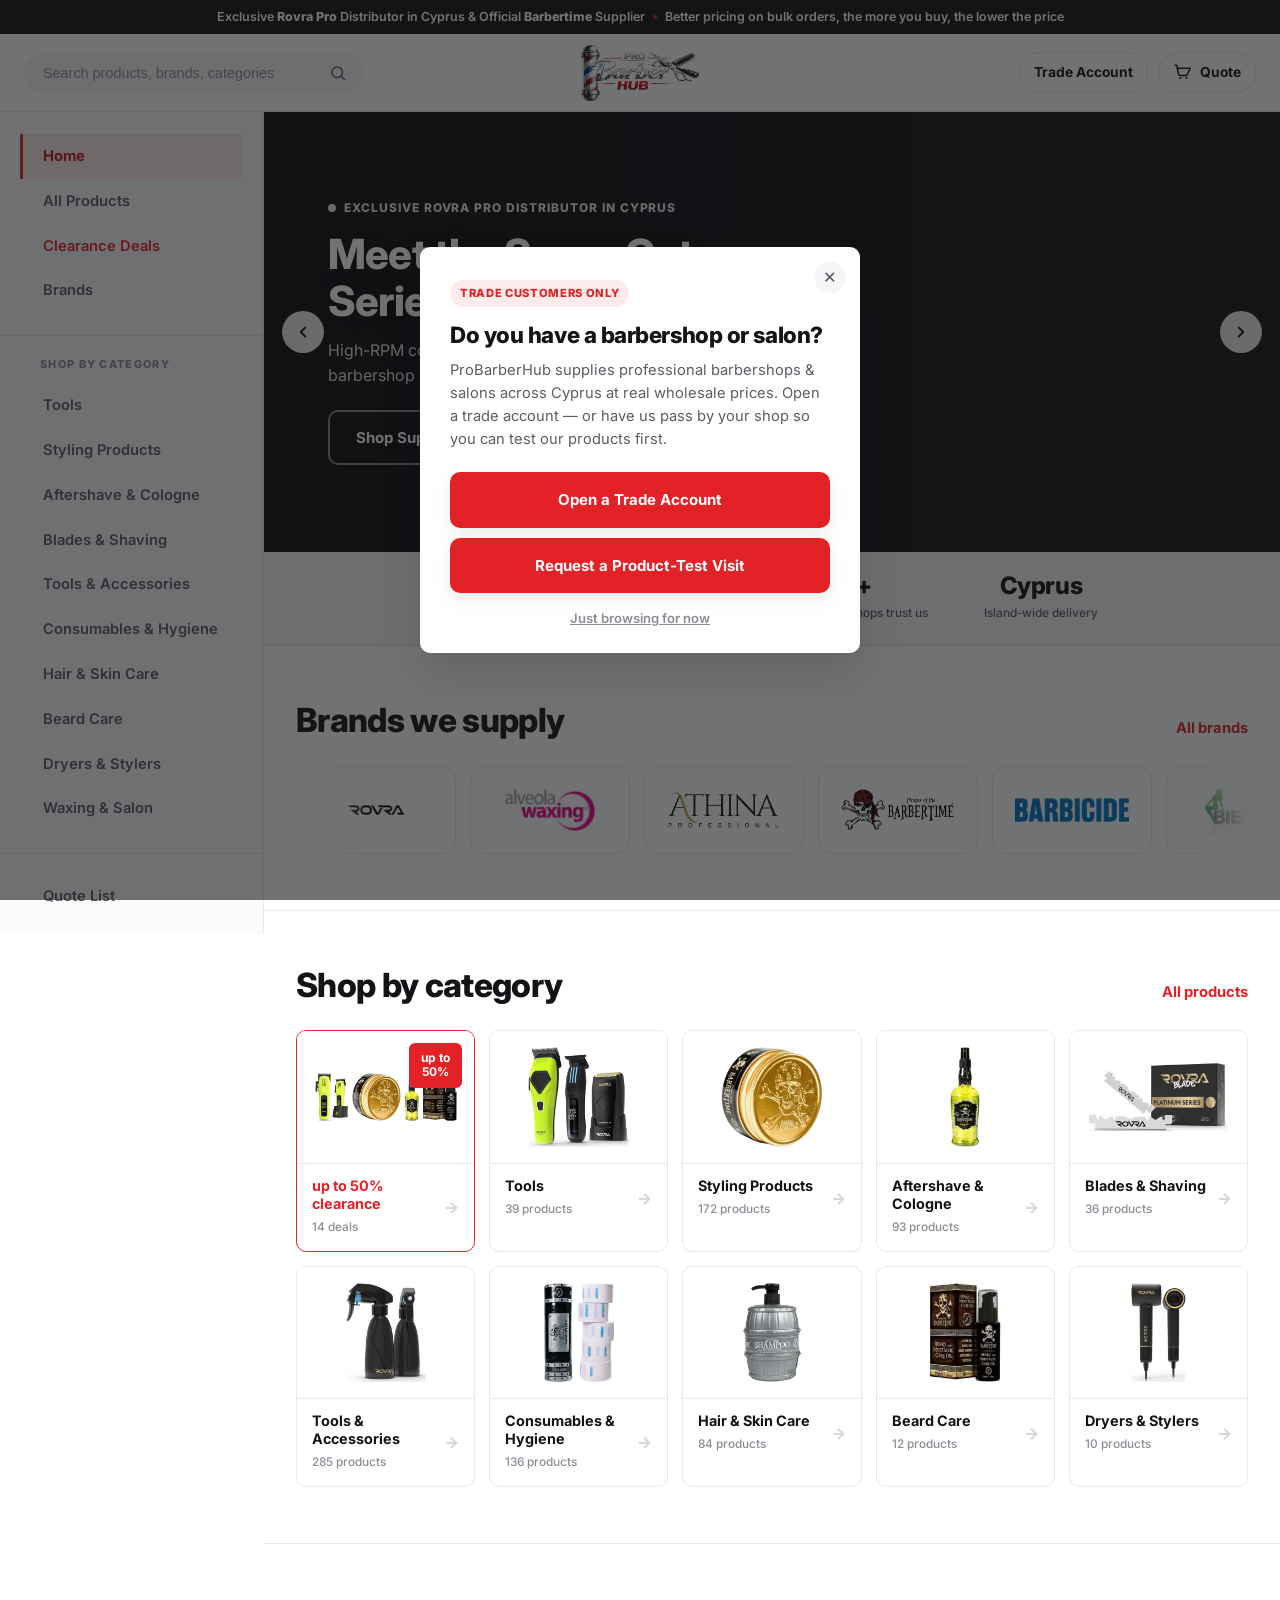
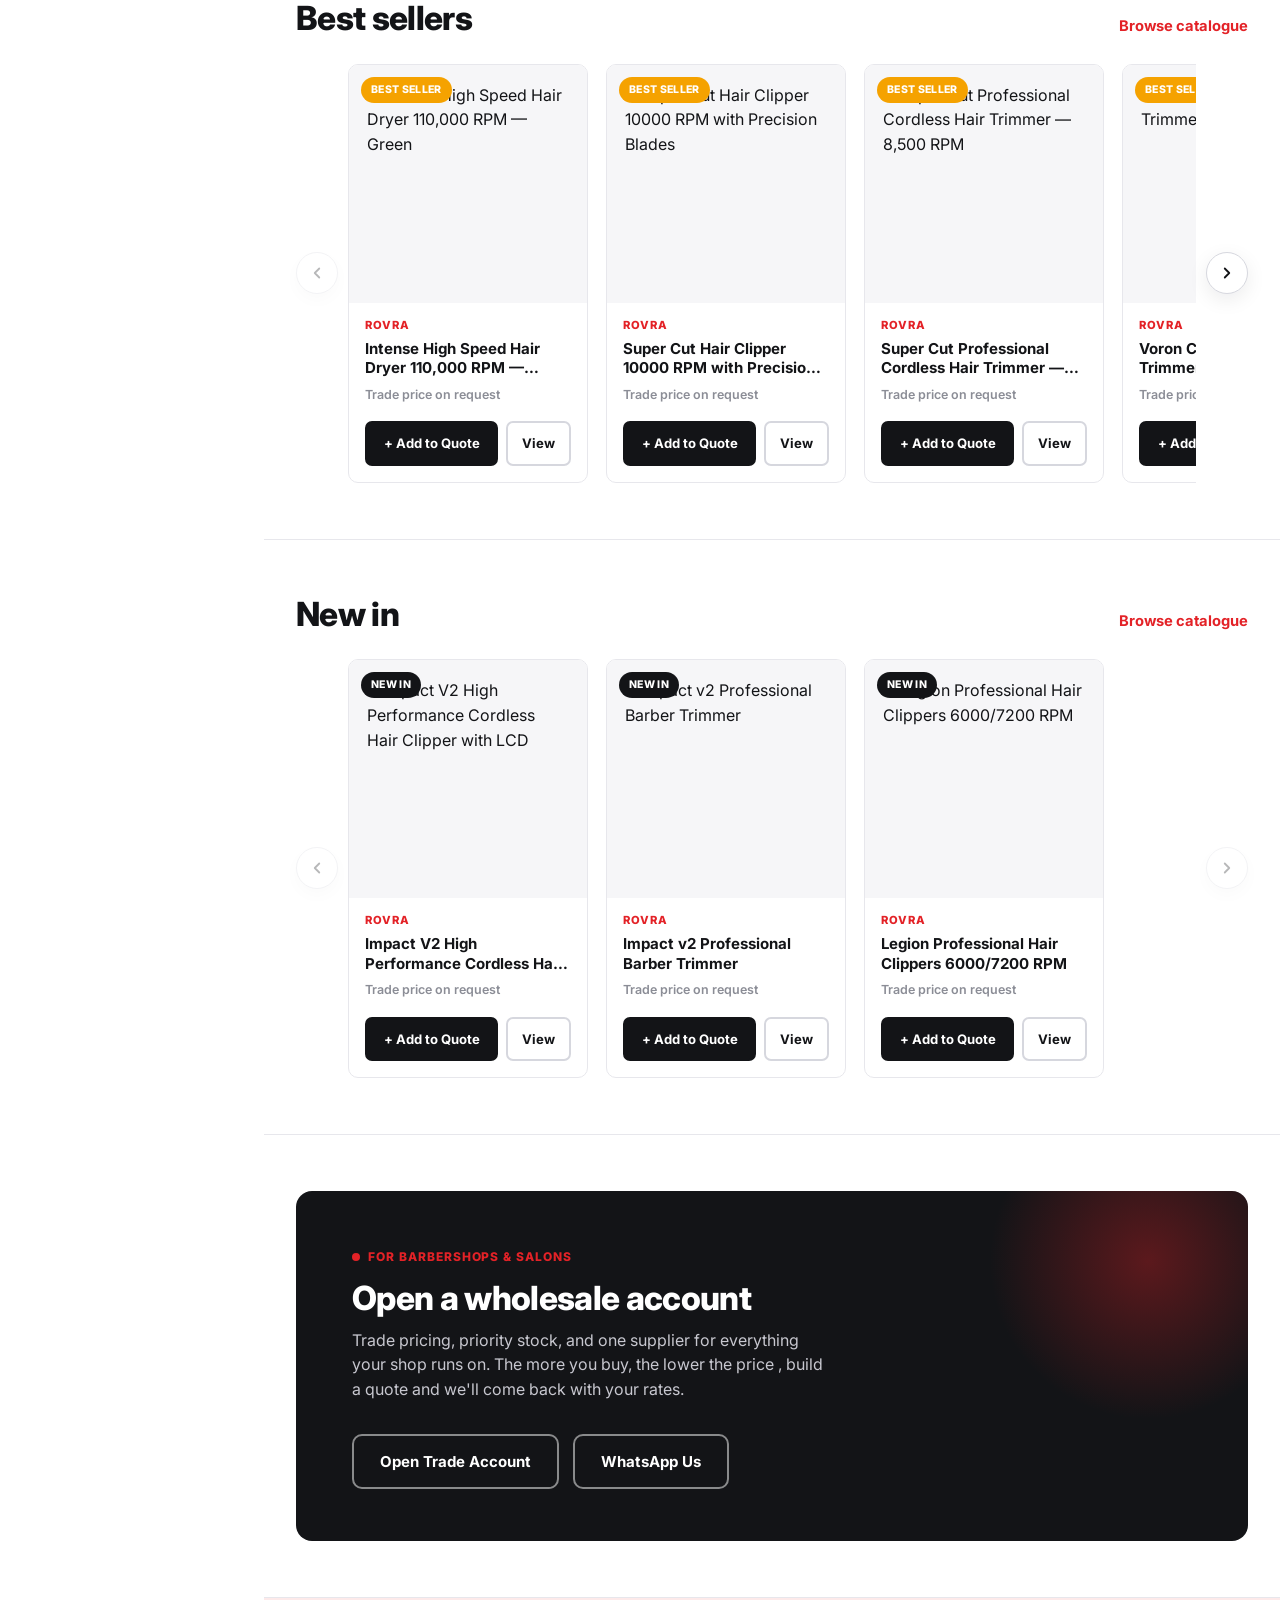
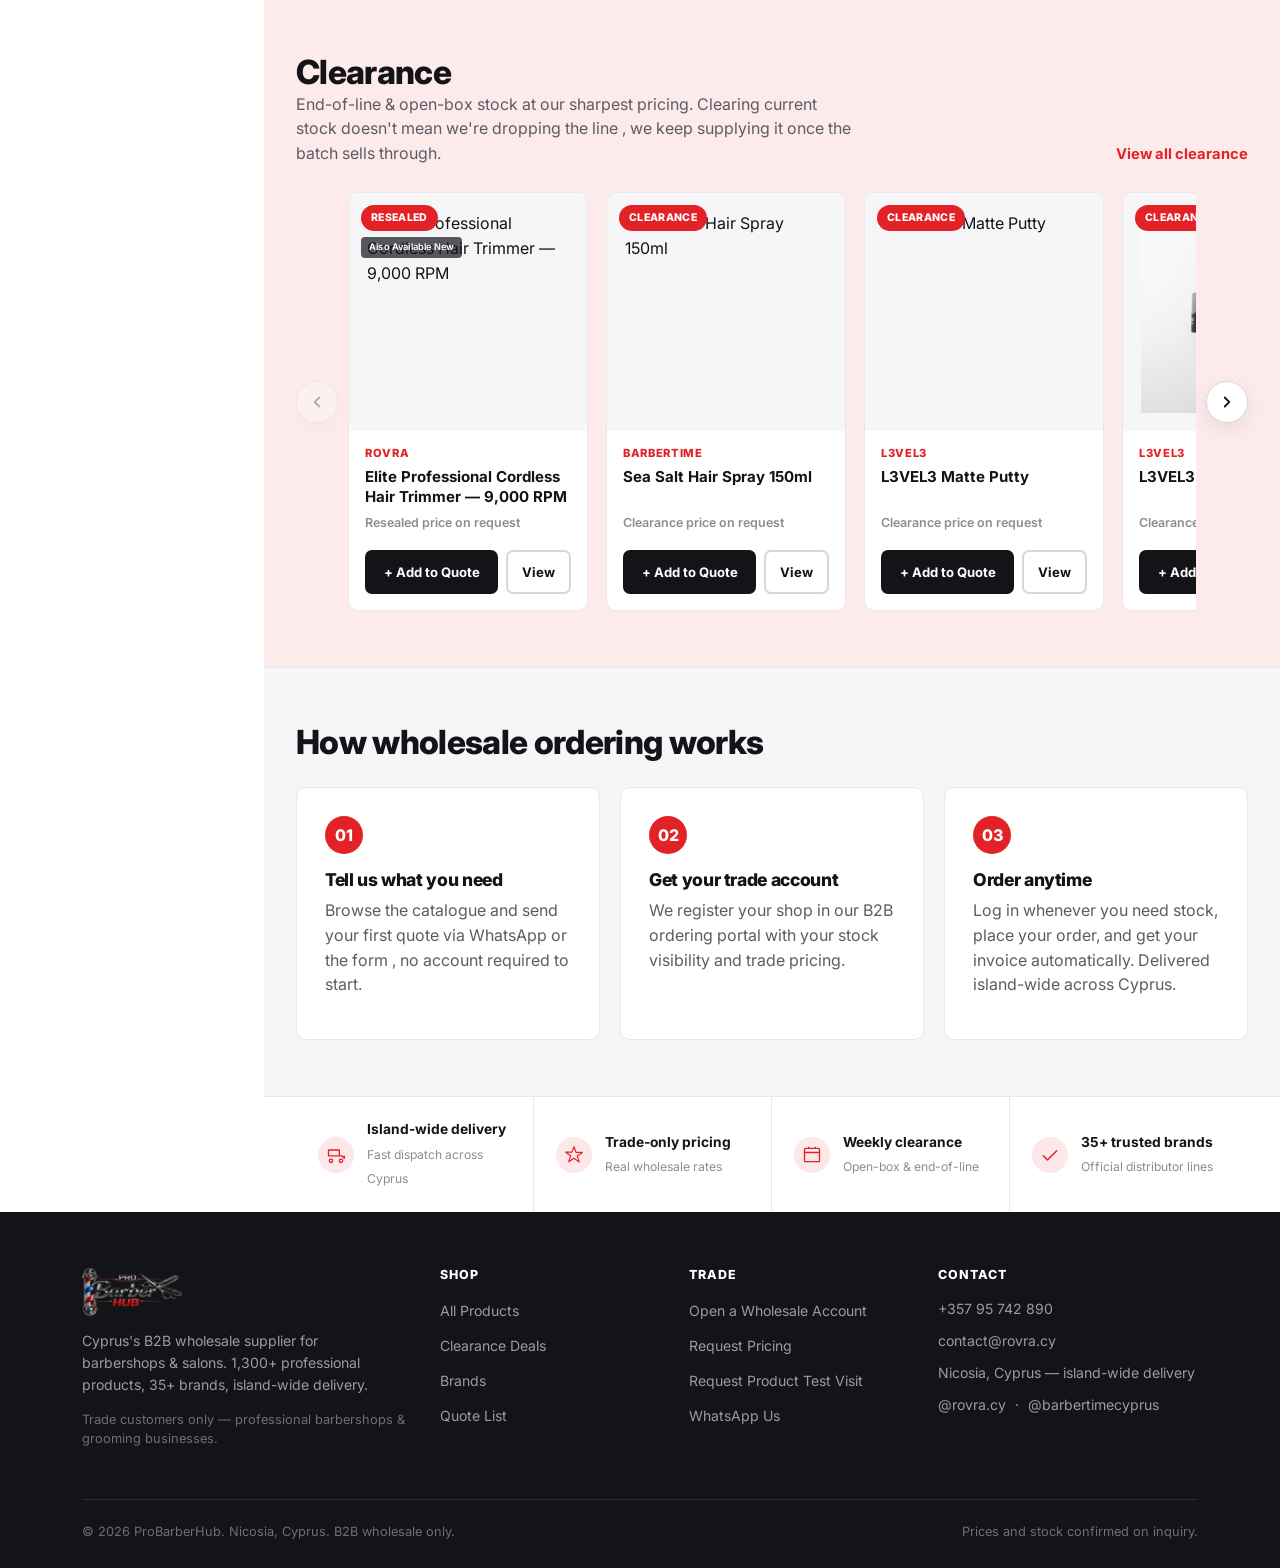
==== commit da3ca47a: "Update how-it-works section to reflect B2B portal ordering flow" ====
--- a/index.html
+++ b/index.html
@@ -246,9 +246,9 @@
     <div class="container">
       <div class="section-head"><div><h2>How wholesale ordering works</h2></div></div>
       <div class="steps">
-        <div class="step"><div class="step-num">01</div><h3>Build your quote</h3><p>Browse the catalogue and add everything your shop needs to your quote list , no account required to start.</p></div>
-        <div class="step"><div class="step-num">02</div><h3>Send it over</h3><p>Submit your quote via WhatsApp or the form. We confirm stock and your trade pricing fast.</p></div>
-        <div class="step"><div class="step-num">03</div><h3>Delivered to your shop</h3><p>Approve the quote and we dispatch island-wide across Cyprus.</p></div>
+        <div class="step"><div class="step-num">01</div><h3>Tell us what you need</h3><p>Browse the catalogue and send your first quote via WhatsApp or the form , no account required to start.</p></div>
+        <div class="step"><div class="step-num">02</div><h3>Get your trade account</h3><p>We register your shop in our B2B ordering portal with your stock visibility and trade pricing.</p></div>
+        <div class="step"><div class="step-num">03</div><h3>Order anytime</h3><p>Log in whenever you need stock, place your order, and get your invoice automatically. Delivered island-wide across Cyprus.</p></div>
       </div>
     </div>
   </section>
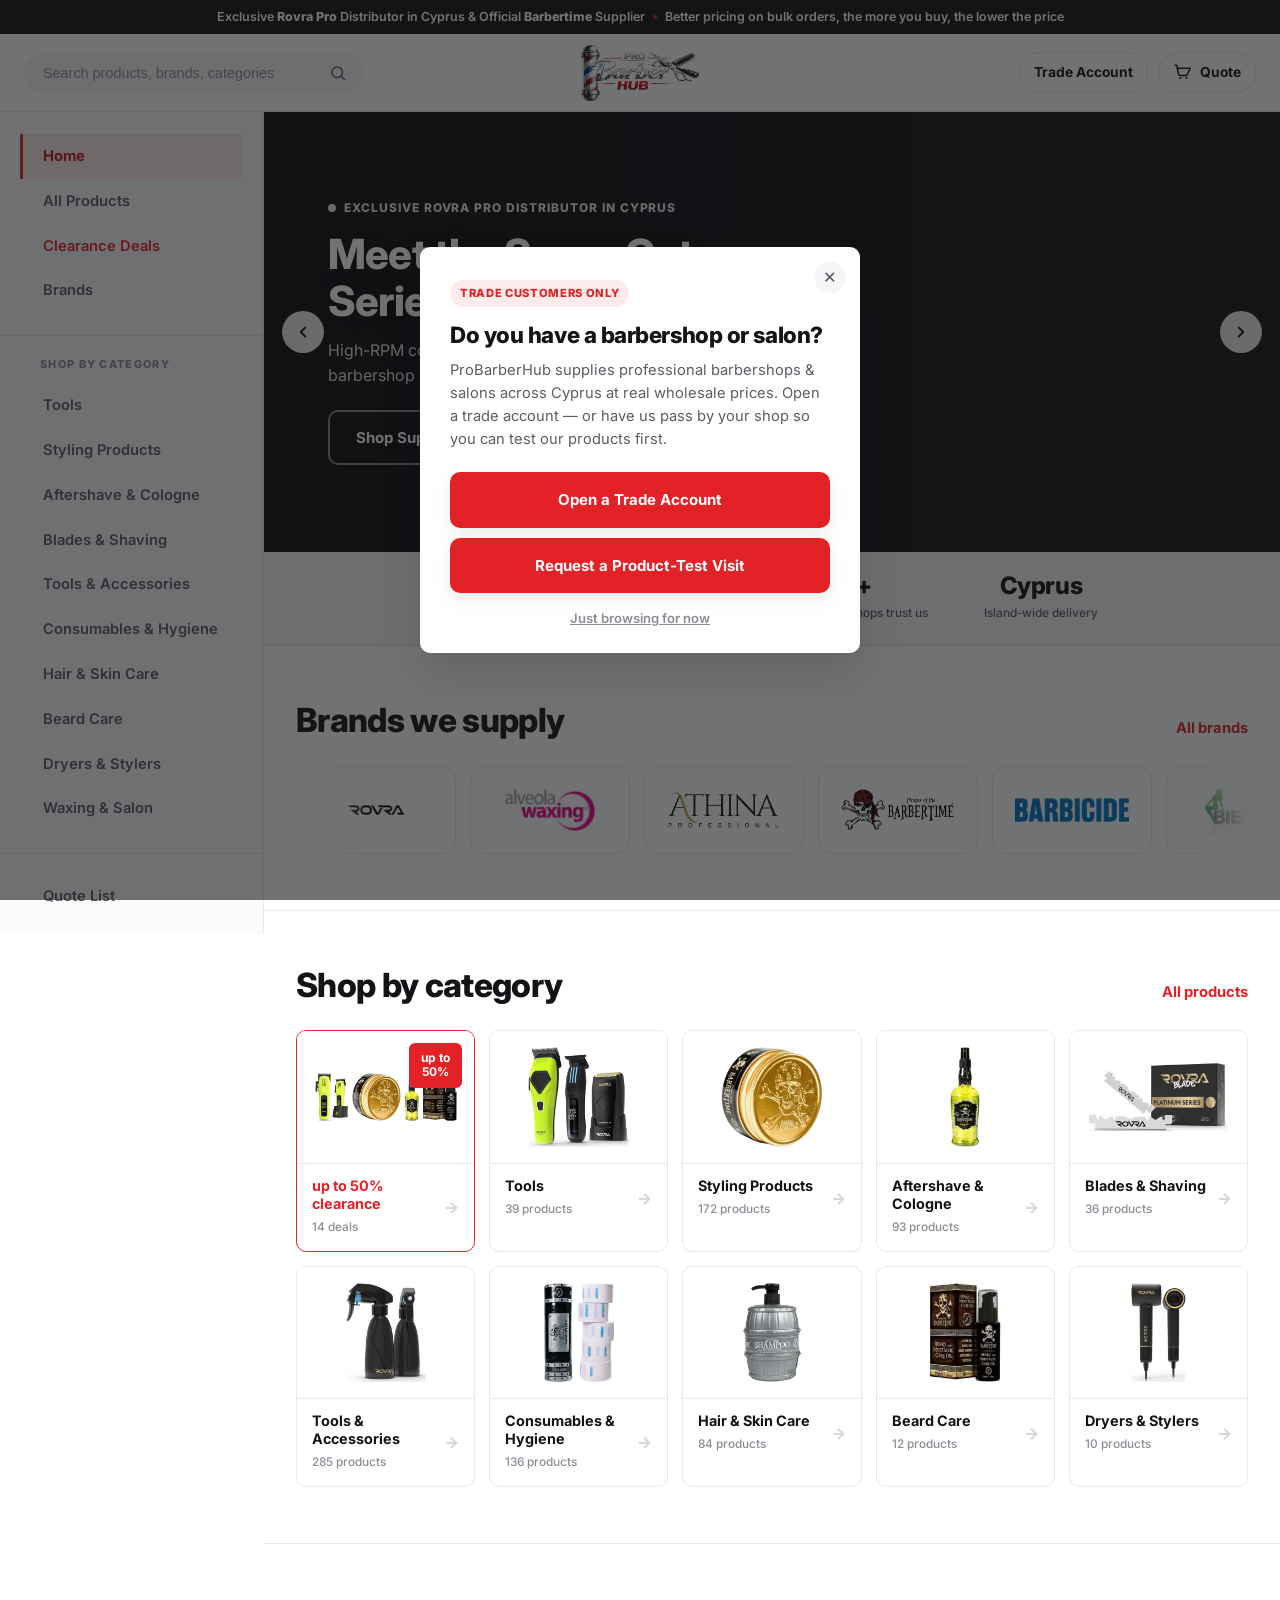
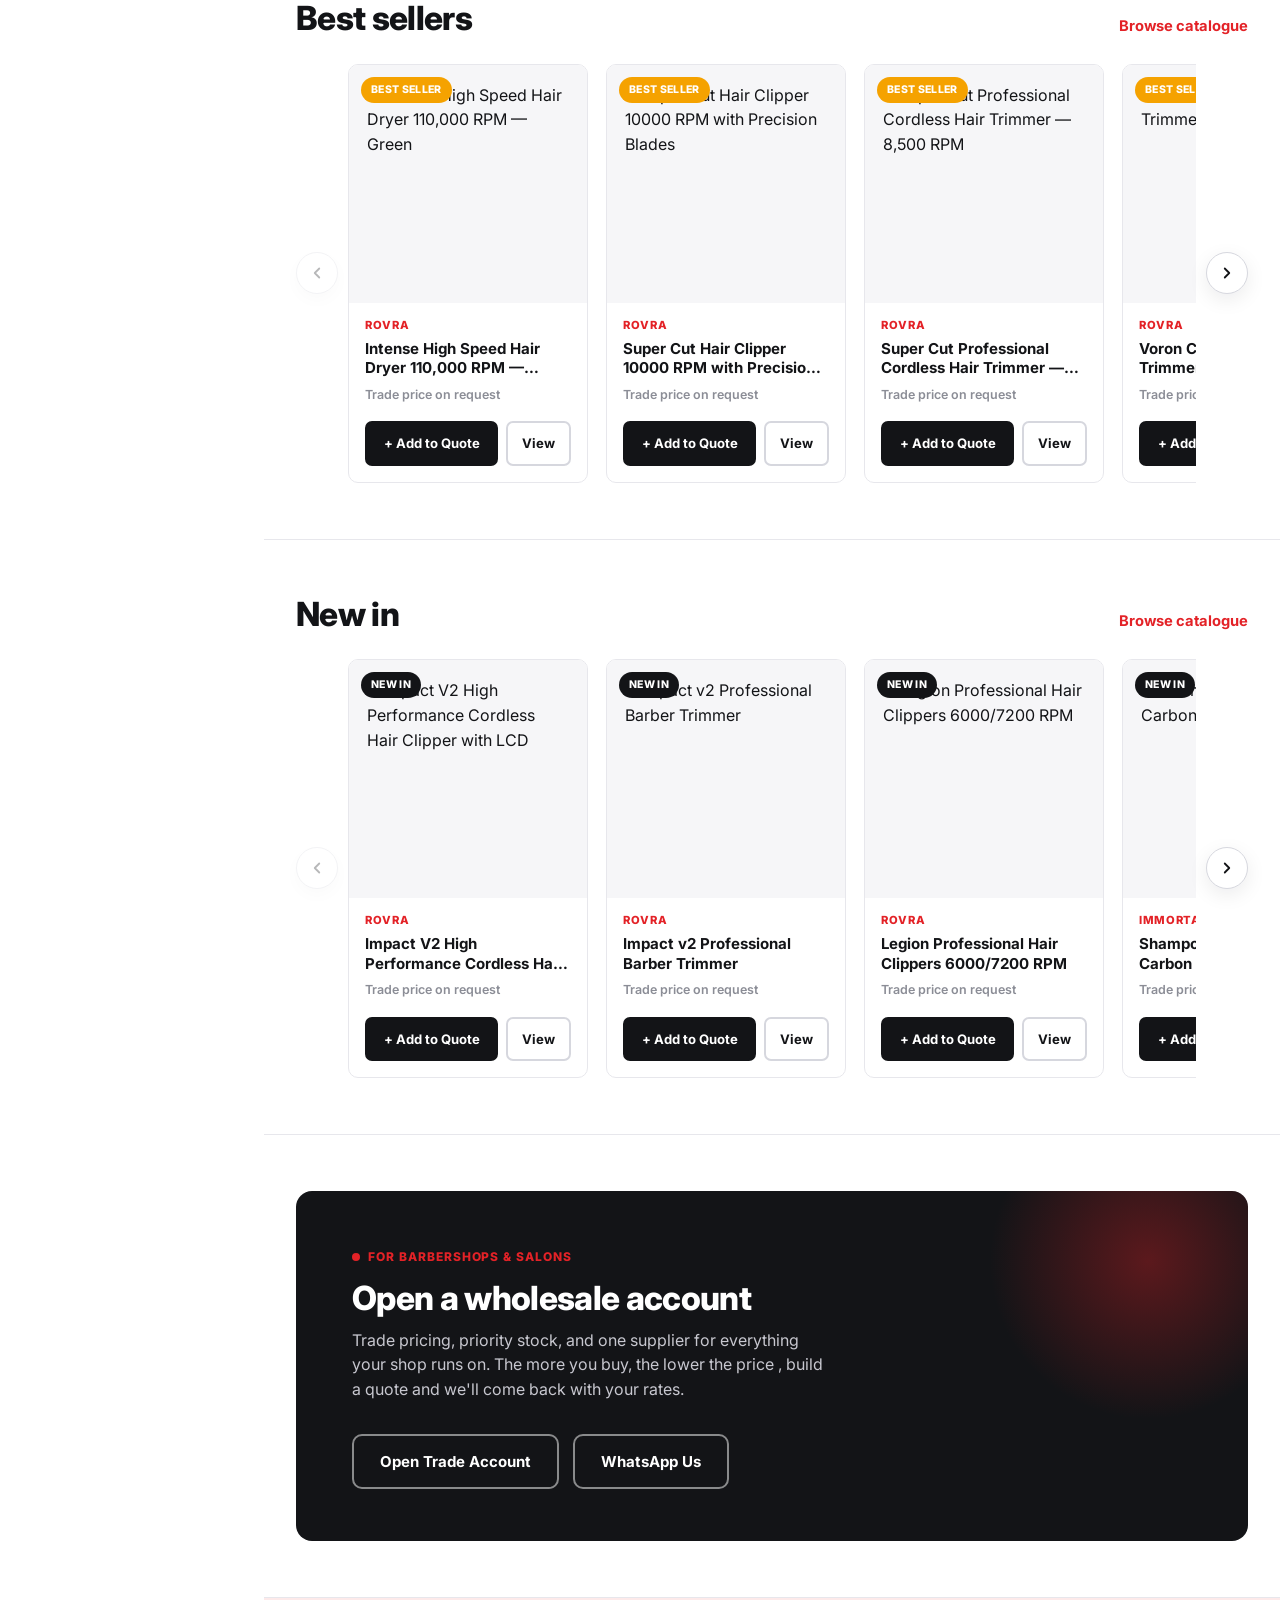
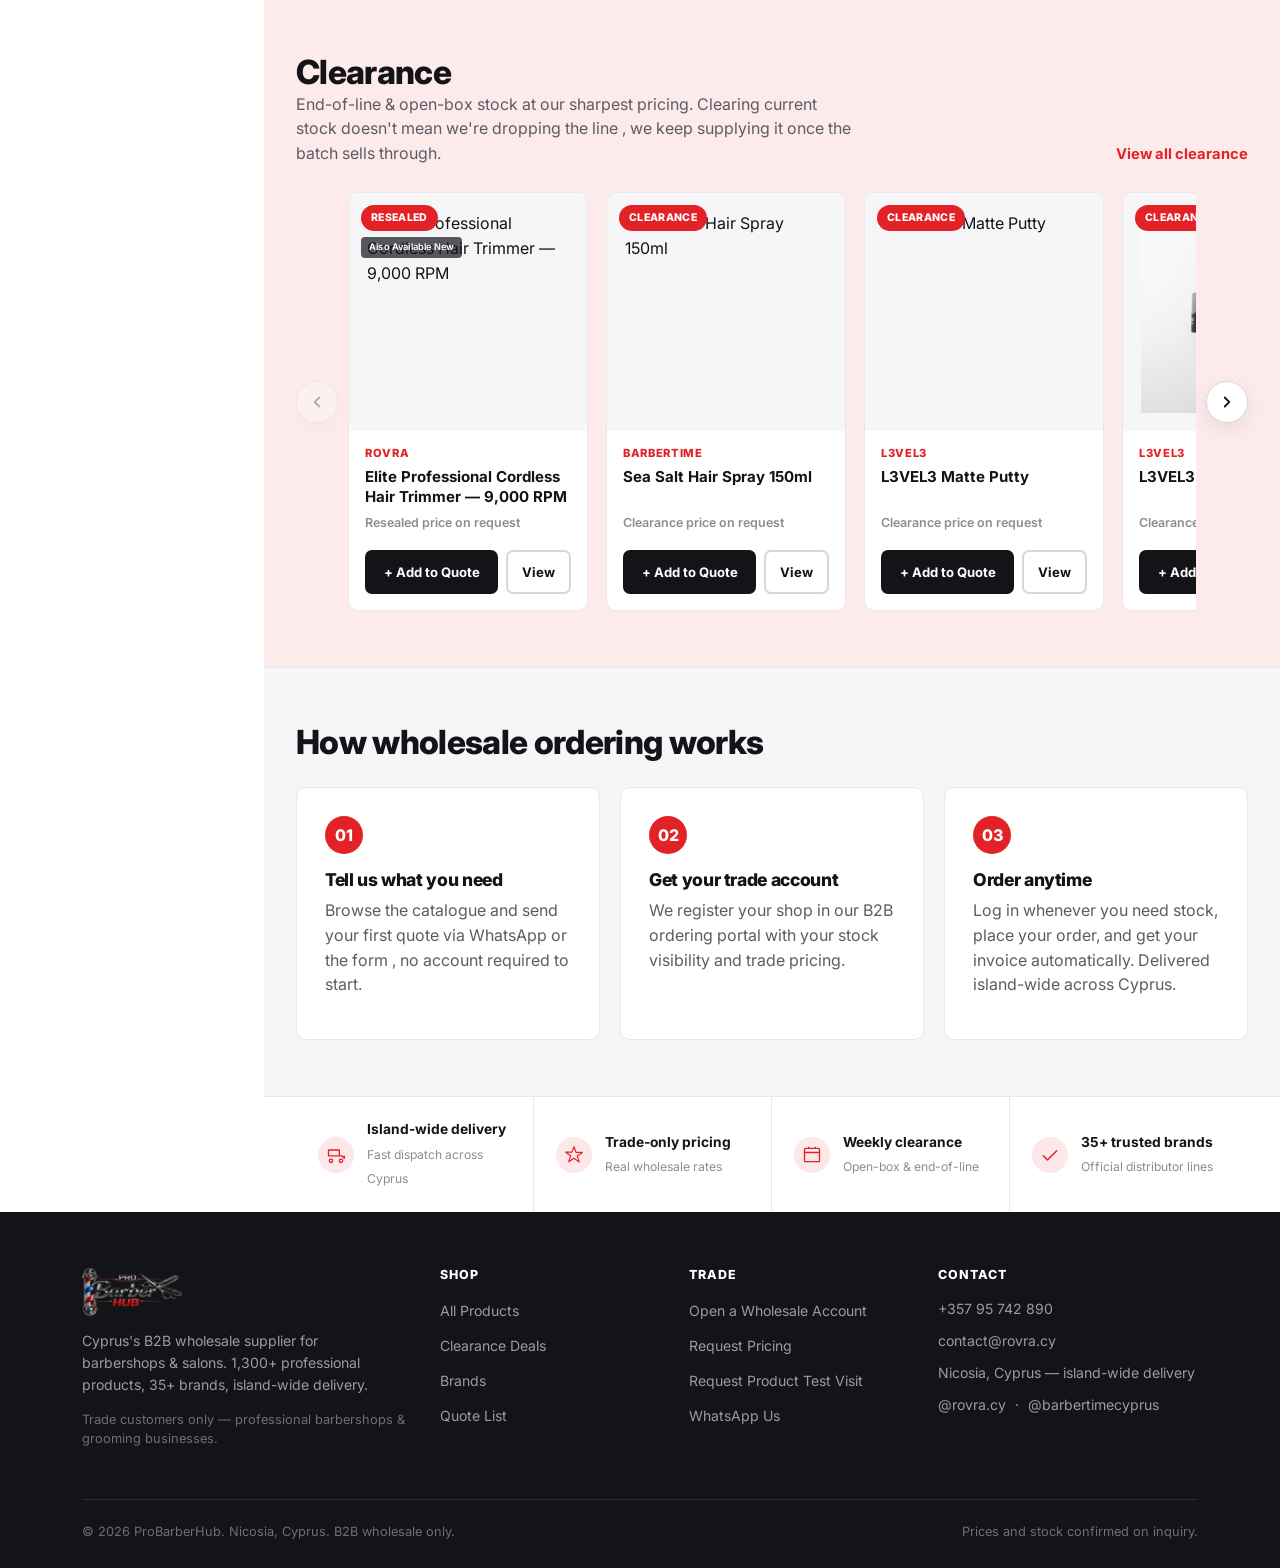
==== commit 9173889d: "Fix stale cache versions on catalog/brands/clearance/contact/test-visit pages" ====
--- a/index.html
+++ b/index.html
@@ -9,7 +9,7 @@
 <link rel="preconnect" href="https://fonts.googleapis.com">
 <link rel="preconnect" href="https://fonts.gstatic.com" crossorigin>
 <link href="https://fonts.googleapis.com/css2?family=Inter:wght@400;500;600;700;800;900&display=swap" rel="stylesheet">
-<link rel="stylesheet" href="css/style.css?v=45">
+<link rel="stylesheet" href="css/style.css?v=47">
 </head>
 <body data-page="home">
 
@@ -269,15 +269,15 @@
 
 <footer class="site-footer" id="site-footer"></footer>
 
-<script src="js/app.js?v=45"></script>
-<script src="js/cards.js?v=45"></script>
-<script src="js/chrome.js?v=45"></script>
-<script src="js/carousel.js?v=45"></script>
+<script src="js/app.js?v=47"></script>
+<script src="js/cards.js?v=47"></script>
+<script src="js/chrome.js?v=47"></script>
+<script src="js/carousel.js?v=47"></script>
 <script>
   Promise.all([
-    fetch('data/products.json?v=45').then(r => r.json()),
-    fetch('data/brands.json?v=45').then(r => r.json()),
-    fetch('data/departments.json?v=45').then(r => r.json()),
+    fetch('data/products.json?v=47').then(r => r.json()),
+    fetch('data/brands.json?v=47').then(r => r.json()),
+    fetch('data/departments.json?v=47').then(r => r.json()),
   ]).then(([products, brands, departments]) => {
     PBH.registerProducts(products);
 
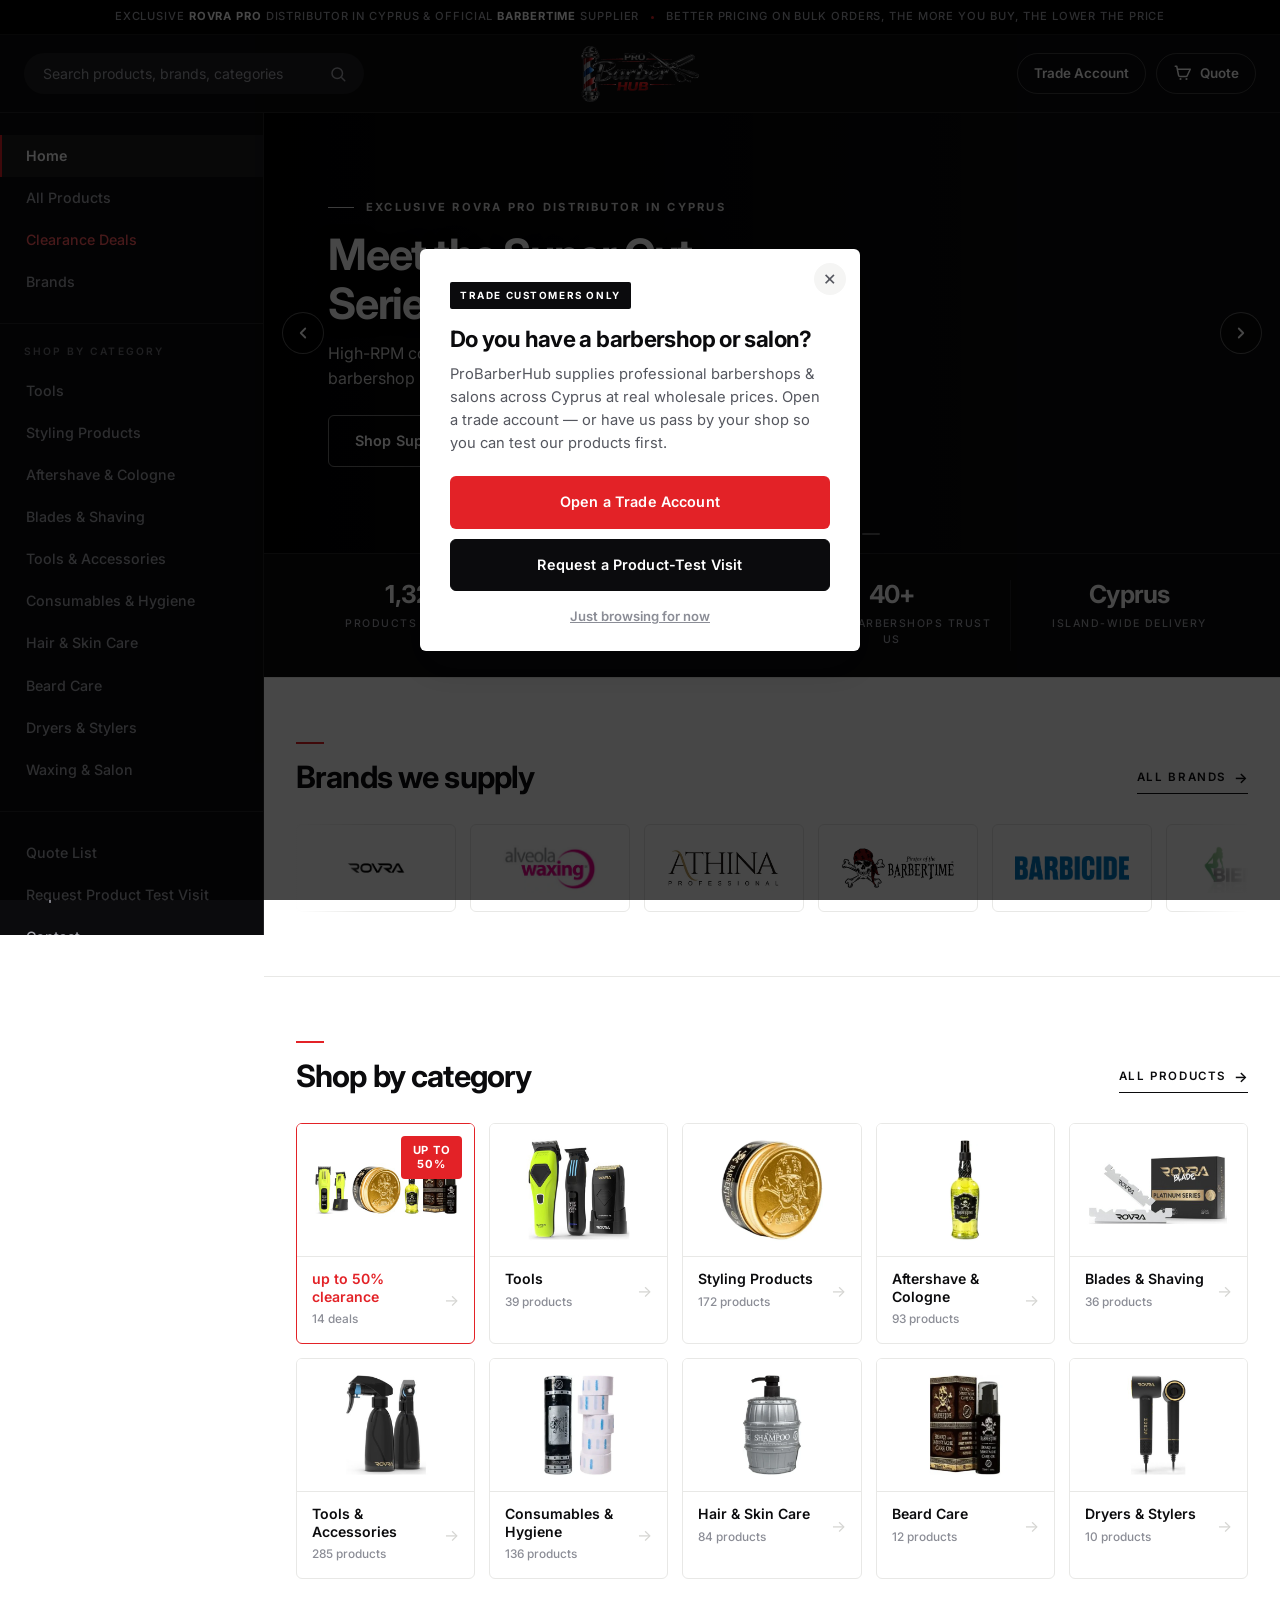
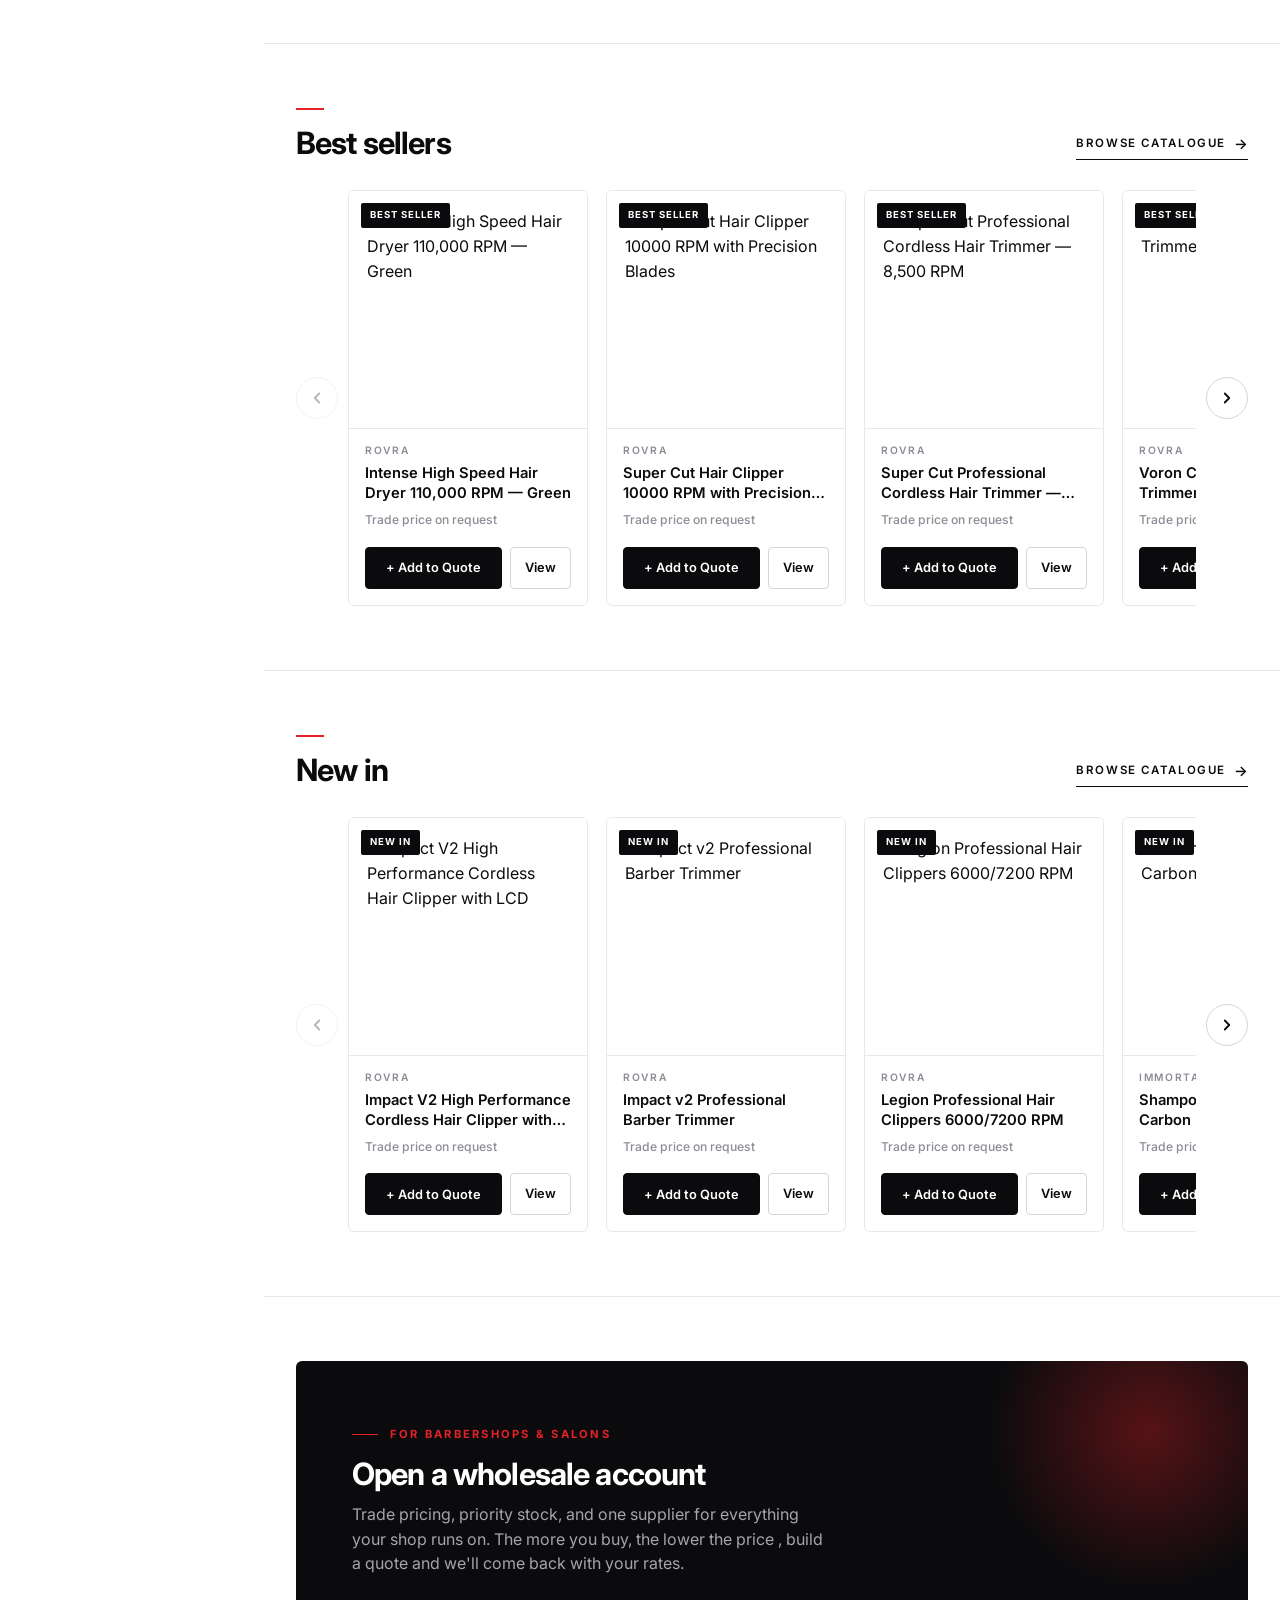
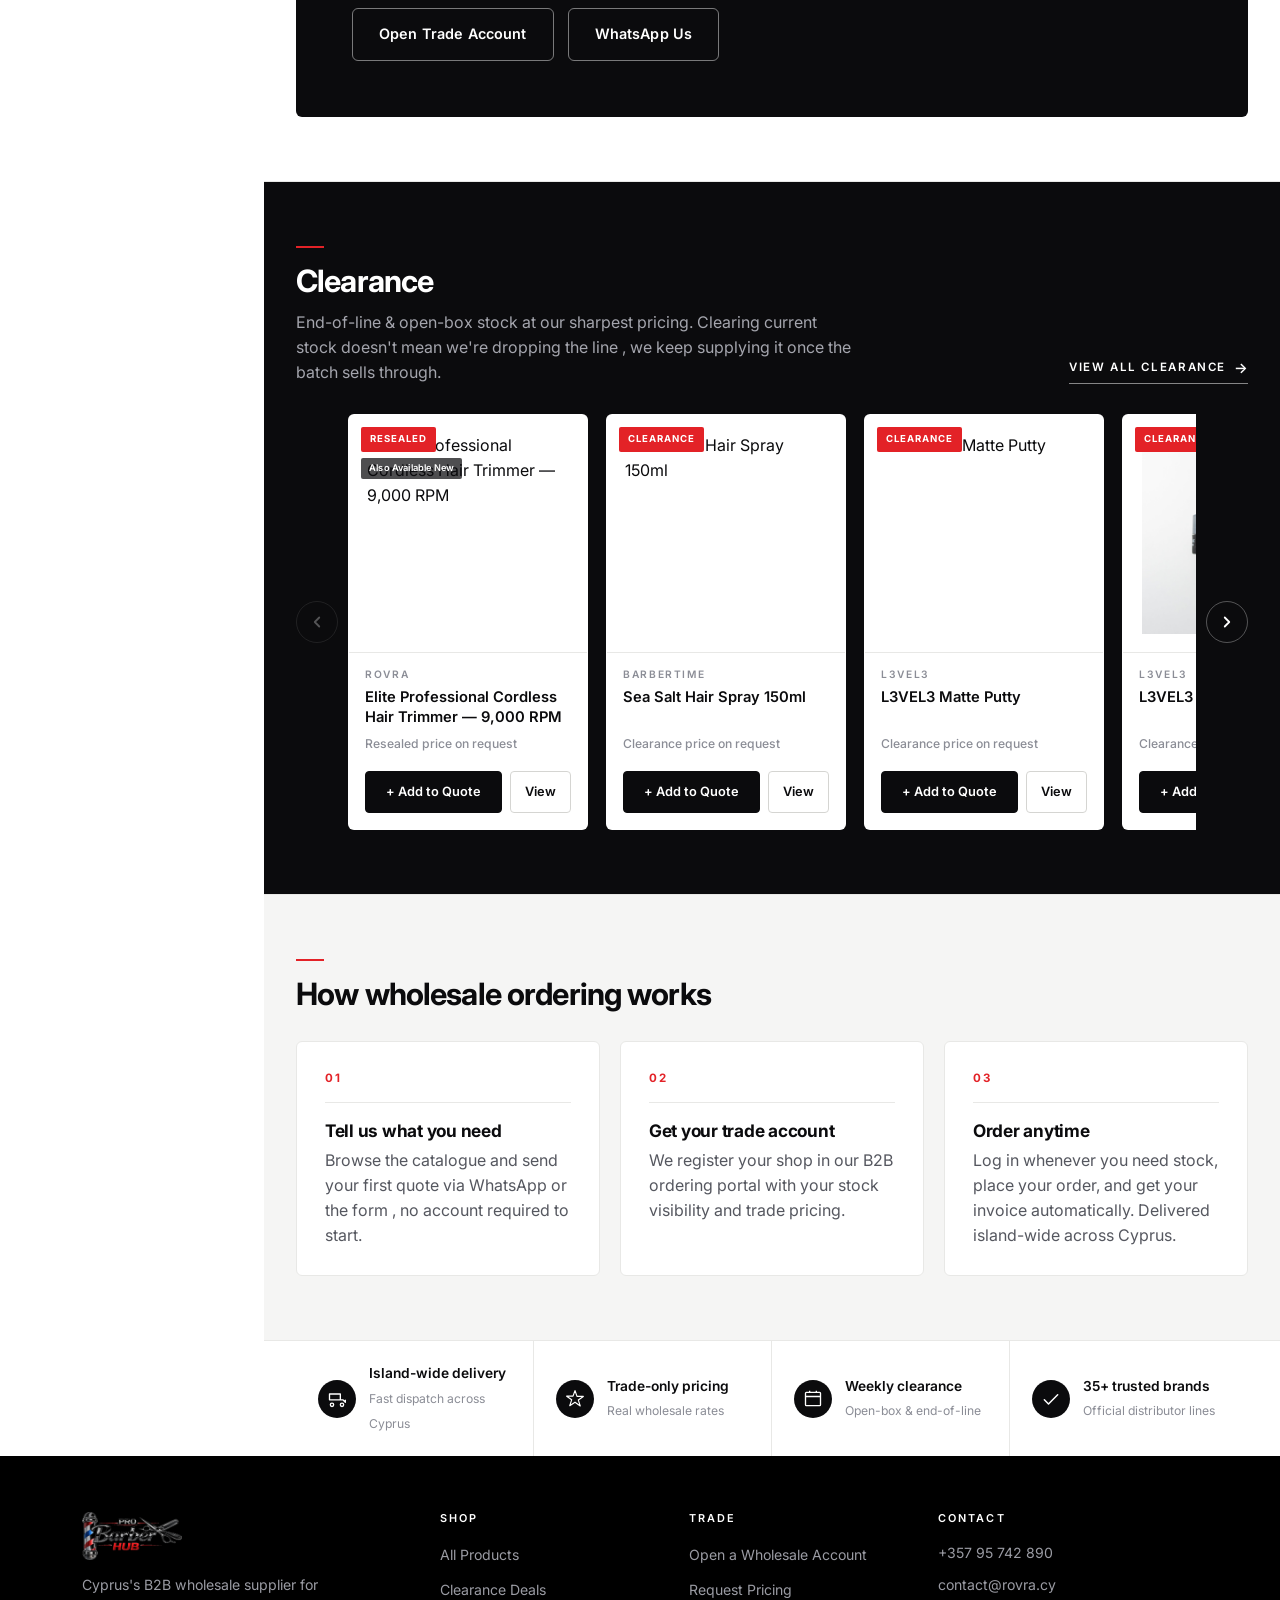
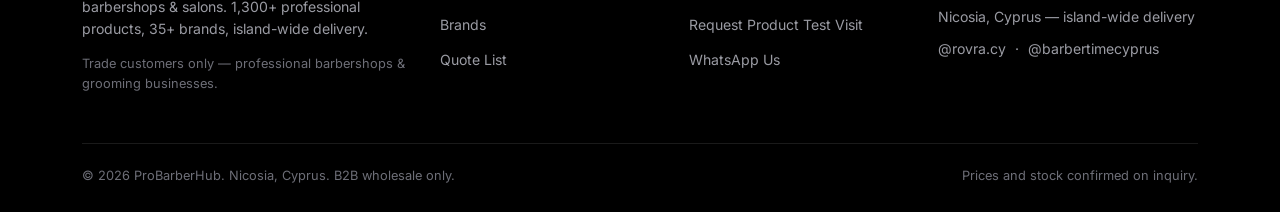
==== commit 16e274f8: "Redesign with black header, sidebar and bands; fix mobile header Black chrome around white content, " ====
--- a/index.html
+++ b/index.html
@@ -3,13 +3,14 @@
 <head>
 <meta charset="UTF-8" />
 <meta name="viewport" content="width=device-width, initial-scale=1.0" />
+<meta name="theme-color" content="#0B0B0D" />
 <title>ProBarberHub , B2B Barber &amp; Salon Wholesale in Cyprus</title>
 <meta name="description" content="Cyprus's B2B wholesale supplier for barbershops and salons. 1,300+ professional products from 35+ brands at trade prices , clippers, wax, cologne, capes, consumables. Clearance deals weekly. Island-wide delivery." />
 <link rel="icon" type="image/svg+xml" href="data:image/svg+xml,<svg xmlns=%22http://www.w3.org/2000/svg%22 viewBox=%220 0 100 100%22><rect width=%22100%22 height=%22100%22 rx=%2218%22 fill=%22%23131417%22/><text x=%2250%22 y=%2268%22 font-size=%2258%22 font-family=%22Arial%22 font-weight=%22900%22 fill=%22%23E32227%22 text-anchor=%22middle%22>P</text></svg>" />
 <link rel="preconnect" href="https://fonts.googleapis.com">
 <link rel="preconnect" href="https://fonts.gstatic.com" crossorigin>
 <link href="https://fonts.googleapis.com/css2?family=Inter:wght@400;500;600;700;800;900&display=swap" rel="stylesheet">
-<link rel="stylesheet" href="css/style.css?v=47">
+<link rel="stylesheet" href="css/style.css?v=48">
 </head>
 <body data-page="home">
 
@@ -269,15 +270,15 @@
 
 <footer class="site-footer" id="site-footer"></footer>
 
-<script src="js/app.js?v=47"></script>
-<script src="js/cards.js?v=47"></script>
-<script src="js/chrome.js?v=47"></script>
-<script src="js/carousel.js?v=47"></script>
+<script src="js/app.js?v=48"></script>
+<script src="js/cards.js?v=48"></script>
+<script src="js/chrome.js?v=48"></script>
+<script src="js/carousel.js?v=48"></script>
 <script>
   Promise.all([
-    fetch('data/products.json?v=47').then(r => r.json()),
-    fetch('data/brands.json?v=47').then(r => r.json()),
-    fetch('data/departments.json?v=47').then(r => r.json()),
+    fetch('data/products.json?v=48').then(r => r.json()),
+    fetch('data/brands.json?v=48').then(r => r.json()),
+    fetch('data/departments.json?v=48').then(r => r.json()),
   ]).then(([products, brands, departments]) => {
     PBH.registerProducts(products);
 
--- a/css/style.css
+++ b/css/style.css
@@ -1,30 +1,36 @@
 /* ProBarberHub — B2B barber & salon wholesale
-   Bold, brand-forward B2B portal: persistent left sidebar nav, confident red,
-   standard rounded buttons, high contrast. */
+   Black-framed B2B portal: black header, sidebar and bands around white content,
+   red kept as a sparing accent, hairline borders, tight corners. */
 
 :root {
   --brand: #E32227;
   --brand-dark: #B91A1F;
   --brand-light: #FDEAEA;
-  --ink: #131417;
-  --ink-soft: #5B5D66;
+  --ink: #0B0B0D;
+  --ink-soft: #55575F;
   --muted: #8B8D96;
   --bg: #FFFFFF;
-  --bg-soft: #F6F6F8;
-  --bg-side: #FBFBFC;
-  --line: #E7E7EC;
-  --line-2: #D6D7DE;
+  --bg-soft: #F5F5F4;
+  --line: #E8E8E6;
+  --line-2: #D5D5D2;
   --green: #1C9A5B;
   --wa: #25D366;
+
+  /* dark surfaces (header, sidebar, bands, footer) */
+  --black: #0B0B0D;
+  --black-2: #151518;
+  --black-line: rgba(255,255,255,.1);
+  --on-black: #F4F4F5;
+  --on-black-soft: #A4A5AD;
 
   --font: 'Inter', -apple-system, BlinkMacSystemFont, 'Segoe UI', sans-serif;
   --sidebar-w: 264px;
   --topbar-h: 78px;
-  --radius: 10px;
-  --radius-sm: 7px;
-  --shadow: 0 1px 2px rgba(15,15,20,.05);
-  --shadow-md: 0 6px 20px rgba(15,15,20,.08);
-  --shadow-lg: 0 20px 45px rgba(15,15,20,.14);
+  --radius: 6px;
+  --radius-sm: 4px;
+  --shadow: 0 1px 2px rgba(11,11,13,.05);
+  --shadow-md: 0 6px 20px rgba(11,11,13,.08);
+  --shadow-lg: 0 18px 40px rgba(11,11,13,.14);
 }
 
 * { box-sizing: border-box; }
@@ -45,79 +51,84 @@
 .container { max-width: 1180px; margin: 0 auto; padding: 0 32px; }
 
 /* ---------- Typography ---------- */
-h1,h2,h3,h4 { margin: 0 0 12px; font-weight: 800; letter-spacing: -0.02em; line-height: 1.12; color: var(--ink); }
-h1 { font-size: clamp(2.2rem, 4.4vw, 3.6rem); }
-h2 { font-size: clamp(1.5rem, 2.6vw, 2.15rem); }
-h3 { font-size: 1.1rem; }
+h1,h2,h3,h4 { margin: 0 0 12px; font-weight: 700; letter-spacing: -0.028em; line-height: 1.12; color: var(--ink); }
+h1 { font-size: clamp(2.1rem, 4.2vw, 3.4rem); }
+h2 { font-size: clamp(1.45rem, 2.4vw, 2rem); }
+h3 { font-size: 1.08rem; letter-spacing:-0.015em; }
 p { margin: 0 0 14px; color: var(--ink-soft); }
 
-.eyebrow { display:inline-flex; align-items:center; gap:8px; font-size:.75rem; font-weight:800; letter-spacing:.08em; text-transform:uppercase; color:var(--brand); margin-bottom:14px; }
-.eyebrow::before { content:''; width:8px; height:8px; border-radius:50%; background:var(--brand); }
-.lede { font-size: 1.1rem; color: var(--ink-soft); max-width: 600px; }
+.eyebrow { display:inline-flex; align-items:center; gap:12px; font-size:.7rem; font-weight:700; letter-spacing:.2em; text-transform:uppercase; color:var(--brand); margin-bottom:14px; }
+.eyebrow::before { content:''; width:26px; height:1px; background:currentColor; flex-shrink:0; }
+.lede { font-size: 1.05rem; color: var(--ink-soft); max-width: 600px; }
 
 /* ---------- Buttons ---------- */
 .btn {
   display:inline-flex; align-items:center; justify-content:center; gap:9px;
-  padding:14px 26px; border-radius:var(--radius); font-size:.94rem; font-weight:700;
-  border:2px solid transparent; cursor:pointer; white-space:nowrap;
-  transition: background .15s ease, color .15s ease, border-color .15s ease, transform .1s ease, box-shadow .15s ease;
+  padding:14px 26px; border-radius:var(--radius); font-size:.9rem; font-weight:600; letter-spacing:.01em;
+  border:1px solid transparent; cursor:pointer; white-space:nowrap;
+  transition: background .15s ease, color .15s ease, border-color .15s ease, transform .1s ease;
 }
 .btn:active { transform: translateY(1px); }
-.btn-red, .btn-dark { background:var(--brand); color:#fff; box-shadow:var(--shadow-md); }
-.btn-red:hover, .btn-dark:hover { background:var(--brand-dark); box-shadow:var(--shadow-lg); }
+.btn-red { background:var(--brand); color:#fff; }
+.btn-red:hover { background:var(--brand-dark); }
+.btn-dark { background:var(--black); color:#fff; border-color:var(--black); }
+.btn-dark:hover { background:#26262b; border-color:#26262b; }
 .btn-outline { background:#fff; border-color:var(--line-2); color:var(--ink); }
-.btn-outline:hover { border-color:var(--ink); }
-.btn-outline-light { background:transparent; border-color:rgba(255,255,255,.5); color:#fff; }
-.btn-outline-light:hover { border-color:#fff; background:rgba(255,255,255,.12); }
+.btn-outline:hover { border-color:var(--ink); background:var(--ink); color:#fff; }
+.btn-outline-light { background:transparent; border-color:rgba(255,255,255,.45); color:#fff; }
+.btn-outline-light:hover { border-color:#fff; background:#fff; color:var(--black); }
 .btn-wa { background:var(--wa); color:#fff; }
 .btn-wa:hover { background:#1fb959; }
 .btn-sm { padding:10px 18px; font-size:.84rem; border-radius:var(--radius-sm); }
 .btn-block { width:100%; }
 
-.link-red { display:inline-flex; align-items:center; gap:6px; color:var(--brand); font-weight:700; font-size:.92rem; transition:gap .15s ease; }
-.link-red:hover { gap:10px; color:var(--brand-dark); }
+.link-red { display:inline-flex; align-items:center; gap:8px; color:var(--ink); font-weight:600; font-size:.72rem; letter-spacing:.14em; text-transform:uppercase; padding-bottom:4px; border-bottom:1px solid var(--ink); transition:color .15s ease, border-color .15s ease; }
+.link-red::after { content:'\2192'; font-size:.9rem; letter-spacing:0; transition:transform .15s ease; }
+.link-red:hover { color:var(--brand); border-color:var(--brand); }
+.link-red:hover::after { transform:translateX(3px); }
 
 /* ============================================================
    SHELL — announcement bar + top bar + persistent left sidebar + main column
    ============================================================ */
 
-.announce-bar { background:var(--ink); color:#fff; }
-.announce-bar .container { display:flex; align-items:center; justify-content:center; gap:8px; height:34px; font-size:.78rem; font-weight:600; text-align:center; }
-.announce-bar strong { color:#fff; font-weight:800; }
-.announce-bar .dot { width:4px; height:4px; border-radius:50%; background:var(--brand); flex-shrink:0; }
+.announce-bar { background:#000; color:var(--on-black-soft); border-bottom:1px solid var(--black-line); }
+.announce-bar .container { display:flex; align-items:center; justify-content:center; gap:12px; min-height:34px; padding-top:7px; padding-bottom:7px; font-size:.7rem; font-weight:500; letter-spacing:.08em; text-transform:uppercase; text-align:center; }
+.announce-bar strong { color:#fff; font-weight:700; }
+.announce-bar .dot { width:3px; height:3px; border-radius:50%; background:var(--brand); flex-shrink:0; }
 
 /* The wrapper must be the sticky element — a sticky child only sticks within
    its parent's box, so pinning #site-topbar keeps the bar visible the whole scroll. */
 #site-topbar { position: sticky; top: 0; z-index: 200; }
 .topbar {
   height: var(--topbar-h);
-  background: #fff; border-bottom: 1px solid var(--line);
+  background: var(--black); border-bottom: 1px solid var(--black-line);
   display:grid; grid-template-columns: 1fr auto 1fr; align-items:center; gap:20px; padding:0 24px;
 }
 .topbar-nav-group { display:flex; align-items:center; gap:16px; min-width:0; }
 .topbar-logo { display:flex; align-items:center; flex-shrink:0; justify-self:center; }
 .topbar-logo img { height:56px; width:auto; display:block; }
 .sidebar-toggle {
-  display:none; background:none; border:1px solid var(--line-2); border-radius:var(--radius-sm);
-  width:40px; height:40px; align-items:center; justify-content:center; cursor:pointer; flex-shrink:0;
-}
-.sidebar-toggle span, .sidebar-toggle span::before, .sidebar-toggle span::after { content:''; display:block; width:18px; height:2px; background:var(--ink); position:relative; border-radius:2px; }
-.sidebar-toggle span::before { position:absolute; top:-6px; } .sidebar-toggle span::after { position:absolute; top:6px; }
-
-.search { flex:1; display:flex; max-width:340px; background:var(--bg-soft); border-radius:999px; overflow:hidden; border:1px solid transparent; }
-.search:focus-within { border-color:var(--brand); background:#fff; }
-.search input { flex:1; border:none; padding:11px 6px 11px 18px; font-size:.9rem; color:var(--ink); outline:none; min-width:0; background:transparent; }
-.search input::placeholder { color:var(--muted); }
-.search button { border:none; background:transparent; color:var(--ink-soft); padding:0 16px; cursor:pointer; display:flex; align-items:center; }
-.search button:hover { color:var(--brand); }
+  display:none; background:none; border:none; border-radius:var(--radius-sm);
+  width:44px; height:44px; align-items:center; justify-content:center; cursor:pointer; flex-shrink:0;
+}
+.sidebar-toggle span, .sidebar-toggle span::before, .sidebar-toggle span::after { content:''; display:block; width:22px; height:1.5px; background:#fff; position:relative; border-radius:2px; }
+.sidebar-toggle span::before { position:absolute; top:-7px; } .sidebar-toggle span::after { position:absolute; top:7px; }
+
+.search { flex:1; display:flex; max-width:340px; background:rgba(255,255,255,.08); border-radius:999px; overflow:hidden; border:1px solid transparent; transition:border-color .15s ease, background .15s ease; }
+.search:focus-within { border-color:rgba(255,255,255,.45); background:rgba(255,255,255,.12); }
+.search input { flex:1; border:none; padding:11px 6px 11px 18px; font-family:var(--font); font-size:.88rem; color:#fff; outline:none; min-width:0; background:transparent; }
+.search input::placeholder { color:var(--on-black-soft); }
+.search input::-webkit-search-cancel-button { filter:invert(1); }
+.search button { border:none; background:transparent; color:var(--on-black-soft); padding:0 16px; cursor:pointer; display:flex; align-items:center; }
+.search button:hover { color:#fff; }
 
 .topbar-actions { display:flex; align-items:center; gap:10px; justify-self:end; flex-shrink:0; }
 .tool-btn {
-  display:flex; align-items:center; gap:9px; color:var(--ink); padding:9px 14px; border-radius:999px;
-  border:1px solid var(--line); background:#fff; cursor:pointer; font-weight:700; font-size:.86rem;
-  position:relative; transition:border-color .15s ease, background .15s ease;
-}
-.tool-btn:hover { border-color:var(--brand); background:var(--brand-light); }
+  display:flex; align-items:center; gap:9px; color:#fff; padding:9px 16px; border-radius:999px;
+  border:1px solid rgba(255,255,255,.22); background:transparent; cursor:pointer; font-weight:600; font-size:.84rem;
+  position:relative; transition:border-color .15s ease, background .15s ease, color .15s ease;
+}
+.tool-btn:hover { border-color:#fff; background:#fff; color:var(--black); }
 .tool-btn .ico { display:flex; }
 .tool-btn .label small { display:none; }
 .quote-count {
@@ -135,30 +146,30 @@
 .sidebar {
   width: var(--sidebar-w); flex-shrink:0; position:sticky; top:var(--topbar-h);
   height: calc(100vh - var(--topbar-h)); overflow-y:auto;
-  background:var(--bg-side); border-right:1px solid var(--line);
-  padding: 22px 0 40px;
-}
-.sidebar-section { padding: 0 20px 22px; }
-.sidebar-section + .sidebar-section { border-top:1px solid var(--line); padding-top:20px; }
-.sidebar-label { font-size:.68rem; font-weight:800; letter-spacing:.12em; text-transform:uppercase; color:var(--muted); margin-bottom:10px; padding:0 20px; }
+  background:var(--black); border-right:1px solid var(--black-line);
+  padding: 22px 0 40px; scrollbar-width:thin; scrollbar-color:#2a2a2f transparent;
+}
+.sidebar-section { padding: 0 0 20px; }
+.sidebar-section + .sidebar-section { border-top:1px solid var(--black-line); padding-top:20px; }
+.sidebar-label { font-size:.64rem; font-weight:600; letter-spacing:.2em; text-transform:uppercase; color:#6f7078; margin-bottom:10px; padding:0 24px; }
 .sidebar-nav { display:flex; flex-direction:column; }
 .sidebar-nav a {
   display:flex; align-items:center; justify-content:space-between; gap:10px;
-  padding:11px 20px; font-size:.92rem; font-weight:600; color:var(--ink-soft);
-  border-left:3px solid transparent; transition: background .15s ease, color .15s ease, border-color .15s ease;
-}
-.sidebar-nav a:hover { background:var(--bg-soft); color:var(--ink); }
-.sidebar-nav a.active { background:var(--brand-light); color:var(--brand-dark); border-color:var(--brand); font-weight:700; }
-.sidebar-nav a.hot { color:var(--brand); }
-.sidebar-nav a.hot:hover { color:var(--brand-dark); }
-.sidebar-nav a .count { font-size:.74rem; font-weight:600; color:var(--muted); }
-.sidebar-nav a.active .count { color:var(--brand); }
-.sidebar-cta { margin:18px 20px 0; }
+  padding:10px 24px; font-size:.89rem; font-weight:500; color:var(--on-black-soft);
+  border-left:2px solid transparent; transition: background .15s ease, color .15s ease, border-color .15s ease;
+}
+.sidebar-nav a:hover { background:rgba(255,255,255,.05); color:#fff; }
+.sidebar-nav a.active { background:rgba(255,255,255,.07); color:#fff; border-color:var(--brand); font-weight:600; }
+.sidebar-nav a.hot { color:#ff5a5f; }
+.sidebar-nav a.hot:hover { color:#ff8084; }
+.sidebar-nav a .count { font-size:.74rem; font-weight:600; color:#6f7078; }
+.sidebar-nav a.active .count { color:#fff; }
+.sidebar-cta { margin:18px 24px 0; }
 
 .main-col { flex:1; min-width:0; }
 
 /* mobile sidebar drawer backdrop */
-.sidebar-backdrop { display:none; position:fixed; inset:0; background:rgba(15,15,20,.4); z-index:190; }
+.sidebar-backdrop { display:none; position:fixed; inset:0; background:rgba(0,0,0,.6); z-index:205; }
 .sidebar-backdrop.show { display:block; }
 
 /* ---------- Promo carousel ---------- */
@@ -175,24 +186,24 @@
   position:relative; z-index:2; height:100%; display:flex; flex-direction:column; justify-content:center;
   max-width:560px; padding:0 5vw; color:#fff;
 }
-.promo-slide-body .eyebrow { color:#fff; opacity:.9; }
-.promo-slide-body .eyebrow::before { background:#fff; }
-.promo-slide-body h2 { color:#fff; font-size:clamp(1.5rem,3.4vw,2.6rem); margin-bottom:14px; text-shadow:0 2px 18px rgba(0,0,0,.25); }
-.promo-slide-body p { color:rgba(255,255,255,.88); max-width:440px; margin-bottom:22px; }
+.promo-slide-body .eyebrow { color:#fff; opacity:.85; }
+.promo-slide-body h2 { color:#fff; font-size:clamp(1.6rem,3.4vw,2.7rem); margin-bottom:14px; text-shadow:0 2px 18px rgba(0,0,0,.3); }
+.promo-slide-body p { color:rgba(255,255,255,.82); max-width:440px; margin-bottom:24px; }
 .promo-slide-img { position:absolute; right:0; top:0; height:100%; width:45%; object-fit:contain; display:flex; align-items:center; justify-content:center; overflow:hidden; z-index:3; }
 .promo-slide-img img { height:100%; width:100%; object-fit:contain; }
-.promo-slide-scrim { position:absolute; inset:0; z-index:1; background:linear-gradient(90deg, rgba(10,10,12,.62) 0%, rgba(10,10,12,.28) 42%, transparent 70%); }
+.promo-slide-scrim { position:absolute; inset:0; z-index:1; background:linear-gradient(90deg, rgba(0,0,0,.78) 0%, rgba(0,0,0,.4) 42%, transparent 72%); }
 
 .promo-nav {
   position:absolute; top:50%; transform:translateY(-50%); width:42px; height:42px; border-radius:999px;
-  background:rgba(255,255,255,.92); border:none; display:flex; align-items:center; justify-content:center;
-  cursor:pointer; z-index:5; color:var(--ink); transition:background .15s ease;
-}
-.promo-nav:hover { background:#fff; }
+  background:rgba(0,0,0,.35); border:1px solid rgba(255,255,255,.35); display:flex; align-items:center; justify-content:center;
+  cursor:pointer; z-index:5; color:#fff; transition:background .15s ease, color .15s ease, border-color .15s ease;
+  -webkit-backdrop-filter:blur(6px); backdrop-filter:blur(6px);
+}
+.promo-nav:hover { background:#fff; border-color:#fff; color:var(--black); }
 .promo-nav.prev { left:18px; } .promo-nav.next { right:18px; }
 .promo-dots { position:absolute; bottom:18px; left:50%; transform:translateX(-50%); display:flex; gap:8px; z-index:5; }
-.promo-dot { width:8px; height:8px; border-radius:999px; background:rgba(255,255,255,.5); border:none; cursor:pointer; padding:0; transition:width .2s ease, background .2s ease; }
-.promo-dot.active { background:#fff; width:22px; }
+.promo-dot { width:18px; height:2px; border-radius:2px; background:rgba(255,255,255,.35); border:none; cursor:pointer; padding:0; transition:width .2s ease, background .2s ease; }
+.promo-dot.active { background:#fff; width:34px; }
 
 /* ---------- Hero (kept for other pages/backwards compat) ---------- */
 .hero { padding:64px 0 56px; background:var(--bg-soft); border-bottom:1px solid var(--line); }
@@ -202,32 +213,36 @@
 .hero-stats { display:flex; gap:44px; flex-wrap:wrap; }
 .hero-stat { display:flex; flex-direction:column; align-items:center; }
 .stat-icon { color:var(--brand); margin-bottom:8px; }
-.hero-stat .n { font-size:2rem; font-weight:800; color:var(--ink); line-height:1; letter-spacing:-.02em; }
+.hero-stat .n { font-size:2rem; font-weight:700; color:var(--ink); line-height:1; letter-spacing:-.03em; }
 .hero-stat .l { font-size:.8rem; color:var(--ink-soft); margin-top:6px; font-weight:500; }
 
 /* ---------- Compact stats strip (sits right under the promo carousel) ---------- */
-.stats-strip { padding:22px 0; background:var(--bg-soft); border-bottom:1px solid var(--line); }
-.stats-strip .hero-stats { justify-content:center; gap:56px; }
-.stats-strip .hero-stat { text-align:center; }
-.stats-strip .hero-stat .n { font-size:1.5rem; }
-.stats-strip .hero-stat .l { font-size:.74rem; }
+.stats-strip { padding:26px 0; background:var(--black); border-top:1px solid var(--black-line); }
+.stats-strip .hero-stats { display:grid; grid-template-columns:repeat(4,1fr); gap:0; }
+.stats-strip .hero-stat { text-align:center; padding:2px 16px; border-left:1px solid var(--black-line); }
+.stats-strip .hero-stat:first-child { border-left:none; }
+.stats-strip .hero-stat .n { font-size:1.55rem; color:#fff; }
+.stats-strip .hero-stat .l { font-size:.66rem; color:var(--on-black-soft); letter-spacing:.14em; text-transform:uppercase; margin-top:9px; }
 
 /* ---------- Feature strip (light band, distinct from the dark footer below) ---------- */
 .features { background:#fff; }
 .features .container { display:grid; grid-template-columns:repeat(4,1fr); gap:0; padding-top:0; padding-bottom:0; }
 .feature { display:flex; align-items:center; gap:13px; padding:22px 22px; border-right:1px solid var(--line); }
 .feature:last-child { border-right:none; }
-.feature .ico { width:36px; height:36px; border-radius:999px; background:rgba(227,34,39,.10); color:var(--brand); display:flex; align-items:center; justify-content:center; flex-shrink:0; }
-.feature .txt strong { display:block; font-size:.86rem; font-weight:700; color:var(--ink); }
+.feature .ico { width:38px; height:38px; border-radius:999px; background:var(--black); color:#fff; display:flex; align-items:center; justify-content:center; flex-shrink:0; }
+.feature .txt strong { display:block; font-size:.86rem; font-weight:600; color:var(--ink); }
 .feature .txt span { font-size:.76rem; color:var(--muted); }
 
 /* ---------- Sections ---------- */
-section { padding:56px 0; }
+section { padding:64px 0; }
 /* Homepage: a hairline between every stacked band so backgrounds never bleed together */
 body[data-page="home"] main > section:not(.promo-carousel),
 body[data-page="home"] main > .features { border-top:1px solid var(--line); }
-.section-head { display:flex; align-items:flex-end; justify-content:space-between; gap:16px; margin-bottom:26px; flex-wrap:wrap; }
+.section-head { display:flex; align-items:flex-end; justify-content:space-between; gap:16px; margin-bottom:30px; flex-wrap:wrap; }
 .section-head h2 { margin:0; }
+.section-head h2 + p { margin-top:12px; }
+/* short red rule above each section title */
+.section-head h2::before { content:''; display:block; width:28px; height:2px; background:var(--brand); margin-bottom:16px; }
 .sec-label { display:block; font-size:.75rem; font-weight:800; letter-spacing:.1em; text-transform:uppercase; color:var(--brand); margin-bottom:10px; }
 /* legacy selectors kept for compatibility with older markup fragments */
 .section-title-red { display:block; }
@@ -240,19 +255,19 @@
   border:1px solid var(--line); border-radius:var(--radius);
   transition:border-color .15s ease, box-shadow .15s ease;
 }
-.cat-tile:hover { border-color:var(--ink-soft); box-shadow:var(--shadow); }
+.cat-tile:hover { border-color:var(--ink); }
 .cat-tile-img { aspect-ratio:4/3; overflow:hidden; background:#fff; border-bottom:1px solid var(--line); display:flex; align-items:center; justify-content:center; }
 .cat-tile-img img { width:100%; height:100%; object-fit:contain; transition:transform .4s ease; }
 .cat-tile:hover .cat-tile-img img { transform:scale(1.04); }
 .cat-tile-body { padding:13px 15px; display:flex; align-items:center; justify-content:space-between; gap:10px; }
-.cat-tile-body .txt strong { display:block; font-size:.9rem; font-weight:700; color:var(--ink); line-height:1.25; }
+.cat-tile-body .txt strong { display:block; font-size:.88rem; font-weight:600; color:var(--ink); line-height:1.25; }
 .cat-tile-body .txt span { font-size:.74rem; color:var(--muted); font-weight:500; }
-.cat-tile-body .arr { color:var(--line-2); font-weight:800; font-size:1rem; transition:color .15s ease, transform .15s ease; }
-.cat-tile:hover .cat-tile-body .arr { color:var(--brand); transform:translateX(2px); }
+.cat-tile-body .arr { color:var(--line-2); font-weight:400; font-size:1rem; transition:color .15s ease, transform .15s ease; }
+.cat-tile:hover .cat-tile-body .arr { color:var(--ink); transform:translateX(3px); }
 .cat-tile.tile-clearance { border-color:var(--brand); }
 .cat-tile.tile-clearance .cat-tile-body .txt strong { color:var(--brand); }
 .cat-tile-img { position:relative; }
-.cat-discount-badge { position:absolute; top:12px; right:12px; background:var(--brand); color:#fff; padding:8px 12px; border-radius:6px; font-size:.75rem; font-weight:700; text-align:center; line-height:1.2; z-index:2; }
+.cat-discount-badge { position:absolute; top:12px; right:12px; background:var(--brand); color:#fff; padding:8px 12px; border-radius:var(--radius-sm); font-size:.7rem; font-weight:700; letter-spacing:.06em; text-transform:uppercase; text-align:center; line-height:1.2; z-index:2; }
 
 /* ---------- Product grid + cards ---------- */
 .product-grid { display:grid; grid-template-columns:repeat(4,1fr); gap:18px; }
@@ -262,46 +277,53 @@
   background:#fff; border:1px solid var(--line); border-radius:var(--radius); overflow:hidden;
   display:flex; flex-direction:column; position:relative; transition:box-shadow .18s ease, transform .18s ease, border-color .18s ease;
 }
-.product-card:hover { box-shadow:var(--shadow-lg); transform:translateY(-3px); border-color:var(--line-2); }
-.product-thumb { aspect-ratio:1/1; background:var(--bg-soft); display:flex; align-items:center; justify-content:center; overflow:hidden; position:relative; }
+.product-card:hover { box-shadow:var(--shadow-md); transform:translateY(-2px); border-color:var(--ink); }
+.product-thumb { aspect-ratio:1/1; background:#fff; border-bottom:1px solid var(--line); display:flex; align-items:center; justify-content:center; overflow:hidden; position:relative; }
 .product-thumb img { width:100%; height:100%; object-fit:contain; padding:18px; transition:transform .35s ease; }
 .product-card:hover .product-thumb img { transform:scale(1.06); }
 
 .badges { position:absolute; top:12px; left:12px; display:flex; flex-direction:column; gap:6px; z-index:2; align-items:flex-start; }
-.badge { font-size:.66rem; font-weight:800; letter-spacing:.03em; text-transform:uppercase; padding:5px 10px; border-radius:999px; }
+.badge { font-size:.6rem; font-weight:700; letter-spacing:.1em; text-transform:uppercase; padding:5px 9px; border-radius:2px; }
 .badge-clearance { background:var(--brand); color:#fff; }
 .badge-new { background:var(--ink); color:#fff; }
 .badge-pro { background:#fff; color:var(--ink-soft); border:1px solid var(--line-2); }
-.badge-hot { background:#F5A200; color:#fff; }
-.badge-sub { font-size:.58rem; font-weight:600; letter-spacing:.02em; color:#fff; background:rgba(19,20,23,.7); padding:3px 8px; border-radius:4px; text-transform:capitalize; }
+.badge-hot { background:var(--black); color:#fff; }
+.badge-sub { font-size:.58rem; font-weight:600; letter-spacing:.02em; color:#fff; background:rgba(11,11,13,.72); padding:3px 8px; border-radius:2px; text-transform:capitalize; }
 .fav-btn { display:none; }
 
 .product-body { padding:14px 16px 16px; display:flex; flex-direction:column; gap:5px; flex:1; }
-.product-brand { font-size:.7rem; font-weight:800; letter-spacing:.06em; text-transform:uppercase; color:var(--brand); }
-.product-name { font-size:.94rem; font-weight:700; color:var(--ink); line-height:1.3; flex:1;
+.product-brand { font-size:.64rem; font-weight:600; letter-spacing:.16em; text-transform:uppercase; color:var(--muted); }
+.product-name { font-size:.92rem; font-weight:600; color:var(--ink); line-height:1.35; flex:1;
   display:-webkit-box; -webkit-line-clamp:2; -webkit-box-orient:vertical; overflow:hidden; }
 .product-meta-row { display:flex; align-items:center; justify-content:space-between; gap:8px; margin-top:2px; }
-.trade-chip { font-size:.78rem; font-weight:600; color:var(--muted); }
+.trade-chip { font-size:.76rem; font-weight:500; color:var(--muted); }
 .product-actions { display:flex; gap:8px; margin-top:12px; }
-.btn-quote { flex:1; padding:10px 12px; font-size:.82rem; font-weight:700; border-radius:var(--radius-sm); border:2px solid var(--ink); background:var(--ink); color:#fff; cursor:pointer; display:flex; align-items:center; justify-content:center; gap:6px; transition:background .15s ease, border-color .15s ease; }
+.btn-quote { flex:1; padding:10px 12px; font-size:.8rem; font-weight:600; border-radius:var(--radius-sm); border:1px solid var(--ink); background:var(--ink); color:#fff; cursor:pointer; display:flex; align-items:center; justify-content:center; gap:6px; transition:background .15s ease, border-color .15s ease; }
 .btn-quote:hover { background:var(--brand); border-color:var(--brand); }
 .btn-quote.added { background:var(--green); border-color:var(--green); }
-.btn-view { padding:10px 14px; font-size:.82rem; font-weight:700; border-radius:var(--radius-sm); border:2px solid var(--line-2); background:#fff; color:var(--ink); }
+.btn-view { padding:10px 14px; font-size:.8rem; font-weight:600; border-radius:var(--radius-sm); border:1px solid var(--line-2); background:#fff; color:var(--ink); transition:border-color .15s ease; }
 .btn-view:hover { border-color:var(--ink); }
 
-/* clearance band */
-.clearance-band { background:var(--brand-light); }
+/* clearance band: black, so the white product cards stand out */
+.clearance-band { background:var(--black); }
+.clearance-band h2 { color:#fff; }
+.clearance-band p { color:var(--on-black-soft); }
+.clearance-band .link-red { color:#fff; border-color:rgba(255,255,255,.5); }
+.clearance-band .link-red:hover { color:#fff; border-color:#fff; }
+.clearance-band .product-card { border-color:transparent; }
+.clearance-band .carousel-arrow { background:transparent; border-color:rgba(255,255,255,.3); color:#fff; }
+.clearance-band .carousel-arrow:hover { background:#fff; border-color:#fff; color:var(--black); }
 .soft-band { background:var(--bg-soft); }
 .clearance-tag { display:inline-flex; align-items:center; gap:8px; background:var(--brand); color:#fff; font-size:.75rem; font-weight:800; letter-spacing:.04em; text-transform:uppercase; padding:7px 14px; border-radius:999px; }
 
 /* promo band */
 .promo {
-  background:var(--ink); color:#fff; border-radius:16px; padding:52px 56px; display:flex; align-items:center; justify-content:space-between;
+  background:var(--black); color:#fff; border-radius:var(--radius); padding:56px 56px; display:flex; align-items:center; justify-content:space-between;
   gap:32px; flex-wrap:wrap; position:relative; overflow:hidden;
 }
 .promo::after { content:''; position:absolute; right:-60px; top:-90px; width:320px; height:320px; border-radius:50%; background:radial-gradient(circle, rgba(227,34,39,.35), transparent 70%); }
 .promo h2 { color:#fff; margin-bottom:10px; }
-.promo p { color:#c7c7cf; margin:0; max-width:480px; position:relative; z-index:1; }
+.promo p { color:var(--on-black-soft); margin:0; max-width:480px; position:relative; z-index:1; }
 .promo .eyebrow { color:var(--brand); }
 .promo-actions { display:flex; gap:14px; flex-wrap:wrap; position:relative; z-index:1; }
 
@@ -326,10 +348,10 @@
 /* brand logo tiles — used in the homepage "Brands we supply" logo carousel */
 .brand-logo {
   flex-shrink:0; width:160px; height:88px; display:flex; align-items:center; justify-content:center;
-  background:#fff; border:1px solid var(--line); border-radius:14px; padding:18px 22px;
-  transition:border-color .15s ease, box-shadow .15s ease;
-}
-.brand-logo:hover { border-color:var(--brand); box-shadow:0 6px 18px rgba(0,0,0,.06); }
+  background:#fff; border:1px solid var(--line); border-radius:var(--radius); padding:18px 22px;
+  transition:border-color .15s ease;
+}
+.brand-logo:hover { border-color:var(--ink); }
 .brand-logo img { max-width:100%; max-height:100%; object-fit:contain; }
 @media (max-width:640px){ .brand-logo { width:130px; height:74px; padding:14px 16px; } }
 
@@ -344,10 +366,10 @@
 .carousel-track > .skeleton-card { flex:0 0 auto; width:240px; scroll-snap-align:start; }
 .carousel-arrow {
   position:absolute; top:50%; transform:translateY(-50%); width:42px; height:42px; border-radius:999px;
-  background:#fff; border:1px solid var(--line-2); box-shadow:var(--shadow-md); display:flex; align-items:center; justify-content:center;
-  cursor:pointer; z-index:5; color:var(--ink); transition:border-color .15s ease, box-shadow .15s ease, opacity .15s ease;
-}
-.carousel-arrow:hover { border-color:var(--brand); box-shadow:var(--shadow-lg); }
+  background:#fff; border:1px solid var(--line-2); display:flex; align-items:center; justify-content:center;
+  cursor:pointer; z-index:5; color:var(--ink); transition:border-color .15s ease, background .15s ease, color .15s ease, opacity .15s ease;
+}
+.carousel-arrow:hover { border-color:var(--ink); background:var(--ink); color:#fff; }
 .carousel-arrow.prev { left:0; }
 .carousel-arrow.next { right:0; }
 .carousel-arrow:disabled { opacity:.3; cursor:default; pointer-events:none; }
@@ -355,14 +377,15 @@
 /* steps */
 .steps { display:grid; grid-template-columns:repeat(3,1fr); gap:20px; }
 .step { background:#fff; border:1px solid var(--line); border-radius:var(--radius); padding:28px; transition:box-shadow .18s ease, transform .18s ease; }
-.step:hover { box-shadow:var(--shadow-lg); transform:translateY(-2px); }
-.step-num { width:38px; height:38px; border-radius:999px; background:var(--brand); color:#fff; font-weight:800; font-size:1rem; display:flex; align-items:center; justify-content:center; margin-bottom:16px; }
-.step h3 { font-weight:800; margin-bottom:8px; }
+.step:hover { box-shadow:var(--shadow-md); transform:translateY(-2px); }
+.step-num { font-size:.72rem; font-weight:700; letter-spacing:.2em; color:var(--brand); padding-bottom:14px; margin-bottom:18px; border-bottom:1px solid var(--line); }
+.step h3 { font-weight:700; margin-bottom:8px; }
+.step p { margin-bottom:0; }
 
 /* ---------- Footer ---------- */
-.site-footer { background:var(--ink); color:#9a9ba3; padding:56px 0 26px; margin-top:0; }
+.site-footer { background:#000; color:#9a9ba3; padding:56px 0 26px; margin-top:0; }
 .footer-grid { display:grid; grid-template-columns:1.5fr 1fr 1fr 1.2fr; gap:32px; margin-bottom:36px; }
-.site-footer h4 { color:#fff; font-size:.78rem; font-weight:800; text-transform:uppercase; letter-spacing:.08em; margin-bottom:16px; }
+.site-footer h4 { color:#fff; font-size:.68rem; font-weight:600; text-transform:uppercase; letter-spacing:.2em; margin-bottom:18px; }
 .site-footer ul { list-style:none; margin:0; padding:0; display:flex; flex-direction:column; gap:10px; }
 .site-footer a { color:#9a9ba3; font-size:.88rem; transition:color .15s ease; } .site-footer a:hover { color:#fff; }
 .site-footer .topbar-logo { margin-bottom:14px; }
@@ -371,9 +394,12 @@
 .footer-bottom { border-top:1px solid rgba(255,255,255,.1); padding-top:22px; display:flex; justify-content:space-between; gap:12px; flex-wrap:wrap; font-size:.8rem; color:#6d6e77; }
 
 /* ---------- Page header ---------- */
-.page-header { background:var(--bg-soft); border-bottom:1px solid var(--line); padding:36px 0 30px; }
-.breadcrumb { font-size:.82rem; color:var(--muted); margin-bottom:12px; font-weight:500; }
-.breadcrumb a:hover { color:var(--brand); }
+.page-header { background:var(--black); padding:40px 0 34px; }
+.page-header h1 { color:#fff; font-size:clamp(1.8rem, 3.4vw, 2.6rem); }
+.page-header .lede, .page-header p { color:var(--on-black-soft); }
+.breadcrumb { font-size:.68rem; color:#6f7078; margin-bottom:16px; font-weight:500; letter-spacing:.14em; text-transform:uppercase; }
+.breadcrumb a { color:var(--on-black-soft); }
+.breadcrumb a:hover { color:#fff; }
 
 /* ---------- Catalog (page-level filters, sidebar handles categories) ---------- */
 .catalog-layout { padding:32px 0 80px; }
@@ -388,16 +414,16 @@
 /* filter bar (formerly sidebar) now sits inline above the grid on catalog page */
 .filters {
   display:flex; align-items:flex-end; gap:18px; flex-wrap:wrap;
-  background:var(--bg-soft); border:1px solid var(--line); border-radius:var(--radius); padding:18px 20px; margin-bottom:24px;
+  background:#fff; border:1px solid var(--line); border-radius:var(--radius); padding:18px 20px; margin-bottom:24px;
 }
 .filters h3 { display:none; }
 .filter-group { margin-bottom:0; min-width:170px; flex:1; }
 .filter-group.grow-search { flex:2; min-width:220px; }
-.filter-group > label { display:block; font-size:.72rem; font-weight:700; letter-spacing:.04em; text-transform:uppercase; color:var(--muted); margin-bottom:7px; }
+.filter-group > label { display:block; font-size:.64rem; font-weight:600; letter-spacing:.16em; text-transform:uppercase; color:var(--muted); margin-bottom:8px; }
 .filter-group select, .filter-group input[type=search] { width:100%; padding:10px 12px; border:1px solid var(--line-2); border-radius:var(--radius-sm); font-family:var(--font); font-size:.88rem; background:#fff; color:var(--ink); }
-.filter-group select:focus, .filter-group input:focus { outline:2px solid var(--brand); outline-offset:1px; border-color:var(--brand); }
+.filter-group select:focus, .filter-group input:focus { outline:none; border-color:var(--ink); box-shadow:0 0 0 1px var(--ink); }
 .check-row { display:flex; align-items:center; gap:8px; font-size:.86rem; color:var(--ink); cursor:pointer; white-space:nowrap; }
-.check-row input { width:16px; height:16px; accent-color:var(--brand); }
+.check-row input { width:16px; height:16px; accent-color:var(--ink); }
 .filter-checks { display:flex; gap:16px; flex-wrap:wrap; }
 #f-clear { flex-shrink:0; }
 
@@ -407,17 +433,17 @@
 
 /* ---------- Product detail ---------- */
 .product-detail { display:grid; grid-template-columns:1fr 1fr; gap:52px; padding:36px 0 64px; }
-.gallery-main { aspect-ratio:1/1; background:var(--bg-soft); border:1px solid var(--line); border-radius:var(--radius); display:flex; align-items:center; justify-content:center; overflow:hidden; margin-bottom:14px; }
+.gallery-main { aspect-ratio:1/1; background:#fff; border:1px solid var(--line); border-radius:var(--radius); display:flex; align-items:center; justify-content:center; overflow:hidden; margin-bottom:14px; }
 .gallery-main img { width:100%; height:100%; object-fit:contain; padding:36px; }
 .gallery-thumbs { display:flex; gap:10px; flex-wrap:wrap; }
-.gallery-thumbs img { width:66px; height:66px; object-fit:contain; padding:8px; background:var(--bg-soft); border:2px solid var(--line); border-radius:var(--radius-sm); cursor:pointer; transition:border-color .15s ease; }
-.gallery-thumbs img.active, .gallery-thumbs img:hover { border-color:var(--brand); }
-.pd-brand a { font-size:.8rem; font-weight:800; letter-spacing:.04em; text-transform:uppercase; color:var(--brand); }
+.gallery-thumbs img { width:66px; height:66px; object-fit:contain; padding:8px; background:#fff; border:1px solid var(--line); border-radius:var(--radius-sm); cursor:pointer; transition:border-color .15s ease; }
+.gallery-thumbs img.active, .gallery-thumbs img:hover { border-color:var(--ink); }
+.pd-brand a { font-size:.7rem; font-weight:600; letter-spacing:.18em; text-transform:uppercase; color:var(--brand); }
 .pd-title { margin-top:10px; }
 .pd-meta { display:flex; gap:8px; align-items:center; margin-bottom:18px; flex-wrap:wrap; }
-.pd-tag { font-size:.72rem; font-weight:700; text-transform:uppercase; letter-spacing:.03em; padding:6px 12px; border-radius:999px; background:var(--bg-soft); color:var(--ink-soft); border:1px solid var(--line-2); }
+.pd-tag { font-size:.64rem; font-weight:600; text-transform:uppercase; letter-spacing:.12em; padding:6px 11px; border-radius:2px; background:var(--bg-soft); color:var(--ink-soft); border:1px solid var(--line-2); }
 .pd-tag.clr { background:var(--brand); color:#fff; border-color:var(--brand); }
-.pd-trade { background:var(--bg-soft); border:1px solid var(--line); border-left:4px solid var(--brand); border-radius:var(--radius-sm); padding:16px 18px; margin:20px 0; font-size:.92rem; }
+.pd-trade { background:var(--bg-soft); border:1px solid var(--line); border-left:2px solid var(--brand); border-radius:var(--radius-sm); padding:16px 18px; margin:20px 0; font-size:.92rem; }
 .pd-trade strong { color:var(--ink); }
 .pd-actions { display:flex; gap:12px; margin:20px 0 28px; flex-wrap:wrap; }
 .pd-features { list-style:none; padding:0; margin:0; display:flex; flex-direction:column; gap:10px; }
@@ -426,14 +452,14 @@
 
 /* ---------- Brands page ---------- */
 .brand-grid { display:grid; grid-template-columns:repeat(3,1fr); gap:20px; padding:32px 0 80px; }
-.brand-card { border:1px solid var(--line); background:#fff; border-radius:var(--radius); overflow:hidden; display:flex; flex-direction:column; transition:box-shadow .18s ease, transform .18s ease; }
-.brand-card:hover { box-shadow:var(--shadow-lg); transform:translateY(-3px); }
+.brand-card { border:1px solid var(--line); background:#fff; border-radius:var(--radius); overflow:hidden; display:flex; flex-direction:column; transition:box-shadow .18s ease, transform .18s ease, border-color .18s ease; }
+.brand-card:hover { box-shadow:var(--shadow-md); transform:translateY(-2px); border-color:var(--ink); }
 .brand-card-image { aspect-ratio:16/10; background:transparent; overflow:hidden; display:flex; align-items:center; justify-content:center; }
 .brand-card-image img { width:100%; height:100%; object-fit:contain; padding:12px; }
 .brand-card-body { padding:22px; flex:1; display:flex; flex-direction:column; }
 .brand-card-top { display:flex; justify-content:space-between; align-items:flex-start; gap:10px; margin-bottom:6px; }
-.brand-official { font-size:.68rem; font-weight:800; text-transform:uppercase; letter-spacing:.03em; color:#fff; background:var(--ink); padding:5px 10px; border-radius:999px; white-space:nowrap; }
-.brand-tagline { font-size:.86rem; color:var(--brand); font-weight:700; margin-bottom:8px; }
+.brand-official { font-size:.6rem; font-weight:700; text-transform:uppercase; letter-spacing:.12em; color:#fff; background:var(--black); padding:5px 9px; border-radius:2px; white-space:nowrap; }
+.brand-tagline { font-size:.84rem; color:var(--brand); font-weight:600; margin-bottom:8px; }
 .brand-desc { font-size:.88rem; flex:1; }
 .brand-card-footer { display:flex; justify-content:space-between; align-items:center; margin-top:16px; padding-top:16px; border-top:1px solid var(--line); }
 .brand-count { font-size:.82rem; color:var(--muted); font-weight:600; }
@@ -443,14 +469,14 @@
 .info-card { border:1px solid var(--line); background:#fff; border-radius:var(--radius); padding:26px; margin-bottom:18px; }
 .contact-row { display:flex; gap:14px; padding:14px 0; border-bottom:1px solid var(--line); }
 .contact-row:last-child { border-bottom:none; }
-.contact-row .ico { width:38px; height:38px; border-radius:999px; background:var(--brand-light); display:flex; align-items:center; justify-content:center; flex-shrink:0; color:var(--brand); }
+.contact-row .ico { width:38px; height:38px; border-radius:999px; background:var(--black); display:flex; align-items:center; justify-content:center; flex-shrink:0; color:#fff; }
 .contact-row .label { font-size:.74rem; text-transform:uppercase; letter-spacing:.04em; color:var(--muted); margin-bottom:2px; font-weight:600; }
 .contact-row .value { font-weight:700; color:var(--ink); }
 .form-card { border:1px solid var(--line); background:#fff; border-radius:var(--radius); padding:32px; }
 .form-row { margin-bottom:18px; }
-.form-row label { display:block; font-size:.84rem; font-weight:700; margin-bottom:7px; color:var(--ink); }
+.form-row label { display:block; font-size:.8rem; font-weight:600; margin-bottom:7px; color:var(--ink); }
 .form-row input, .form-row textarea, .form-row select { width:100%; padding:12px 14px; border:1px solid var(--line-2); border-radius:var(--radius-sm); font-family:var(--font); font-size:.92rem; background:#fff; color:var(--ink); }
-.form-row input:focus, .form-row textarea:focus, .form-row select:focus { outline:2px solid var(--brand); outline-offset:1px; border-color:var(--brand); }
+.form-row input:focus, .form-row textarea:focus, .form-row select:focus { outline:none; border-color:var(--ink); box-shadow:0 0 0 1px var(--ink); }
 .form-row textarea { resize:vertical; min-height:110px; }
 .form-note { font-size:.82rem; color:var(--muted); margin-top:10px; }
 .form-success { display:none; padding:14px 16px; background:#eaf7ef; border:1px solid #bfe3ca; color:var(--green); border-radius:var(--radius-sm); margin-top:16px; font-size:.88rem; font-weight:600; }
@@ -462,7 +488,7 @@
 .quote-item { display:flex; gap:16px; align-items:center; background:#fff; border:1px solid var(--line); border-radius:var(--radius); padding:14px 16px; }
 .quote-item img { width:68px; height:68px; object-fit:contain; background:var(--bg-soft); border:1px solid var(--line); border-radius:var(--radius-sm); padding:6px; flex-shrink:0; }
 .quote-item-info { flex:1; min-width:0; }
-.quote-item-info .b { font-size:.72rem; font-weight:800; text-transform:uppercase; color:var(--brand); letter-spacing:.03em; }
+.quote-item-info .b { font-size:.64rem; font-weight:600; text-transform:uppercase; color:var(--muted); letter-spacing:.16em; }
 .quote-item-info .n { font-weight:700; font-size:.94rem; color:var(--ink); }
 .qty { display:flex; align-items:center; border:1px solid var(--line-2); border-radius:var(--radius-sm); overflow:hidden; }
 .qty button { width:34px; height:36px; border:none; background:var(--bg-soft); cursor:pointer; font-size:1rem; color:var(--ink); font-weight:700; }
@@ -475,14 +501,14 @@
 /* ---------- Entry prompt modal (trade/salon ask on first visit) ---------- */
 .entry-modal { position:fixed; inset:0; z-index:400; display:none; align-items:center; justify-content:center; padding:20px; }
 .entry-modal.open { display:flex; }
-.entry-modal-backdrop { position:absolute; inset:0; background:rgba(19,20,23,.6); animation:entry-fade .2s ease; }
+.entry-modal-backdrop { position:absolute; inset:0; background:rgba(0,0,0,.72); animation:entry-fade .2s ease; }
 .entry-modal-card {
   position:relative; background:#fff; border-radius:var(--radius); max-width:440px; width:100%;
   padding:32px 30px 26px; box-shadow:var(--shadow-lg); text-align:left; animation:entry-pop .22s ease;
 }
 .entry-modal-tag {
-  display:inline-block; font-size:.7rem; font-weight:800; letter-spacing:.06em; text-transform:uppercase;
-  color:var(--brand); background:var(--brand-light); padding:5px 10px; border-radius:999px; margin-bottom:14px;
+  display:inline-block; font-size:.62rem; font-weight:700; letter-spacing:.16em; text-transform:uppercase;
+  color:#fff; background:var(--black); padding:6px 10px; border-radius:2px; margin-bottom:16px;
 }
 .entry-modal-card h2 { font-size:1.4rem; margin:0 0 10px; line-height:1.25; }
 .entry-modal-card p { color:var(--ink-soft); font-size:.92rem; margin:0 0 22px; }
@@ -503,7 +529,7 @@
 
 /* Discount card v2 — split media/body layout */
 .discount-card-v2 {
-  position:relative; background:#fff; border-radius:18px; max-width:760px; width:100%;
+  position:relative; background:#fff; border-radius:var(--radius); max-width:760px; width:100%;
   box-shadow:0 24px 70px rgba(0,0,0,.28); overflow:hidden; animation:entry-pop .25s ease;
   display:grid; grid-template-columns:1fr 1fr;
 }
@@ -511,13 +537,13 @@
 .discount-v2-media img { width:100%; height:100%; object-fit:cover; }
 .discount-v2-tag {
   position:absolute; top:16px; left:16px; background:var(--brand); color:#fff; padding:6px 14px;
-  border-radius:999px; font-size:.72rem; font-weight:800; letter-spacing:.05em; text-transform:uppercase;
+  border-radius:2px; font-size:.62rem; font-weight:700; letter-spacing:.14em; text-transform:uppercase;
 }
 .discount-v2-body { padding:38px 40px 34px; display:flex; flex-direction:column; justify-content:center; }
 .discount-v2-eyebrow {
-  color:var(--brand); font-size:.75rem; font-weight:800; letter-spacing:.08em; text-transform:uppercase; margin-bottom:10px;
-}
-.discount-v2-body h2 { font-size:1.6rem; font-weight:800; line-height:1.2; margin:0 0 12px; color:var(--ink); }
+  color:var(--brand); font-size:.68rem; font-weight:700; letter-spacing:.2em; text-transform:uppercase; margin-bottom:12px;
+}
+.discount-v2-body h2 { font-size:1.6rem; font-weight:700; line-height:1.2; margin:0 0 12px; color:var(--ink); }
 .discount-v2-body p { color:var(--ink-soft); font-size:.94rem; line-height:1.6; margin:0 0 24px; }
 .discount-v2-body .btn { font-weight:700; }
 .discount-v2-body .entry-modal-dismiss { margin-top:14px; }
@@ -528,7 +554,7 @@
 }
 
 /* ---------- Toast ---------- */
-.toast { position:fixed; bottom:26px; left:50%; transform:translateX(-50%) translateY(20px); background:var(--ink); color:#fff; padding:14px 22px; border-radius:999px; font-size:.88rem; font-weight:700; box-shadow:var(--shadow-lg); opacity:0; pointer-events:none; transition:opacity .2s, transform .2s; z-index:300; display:flex; align-items:center; gap:10px; }
+.toast { position:fixed; bottom:26px; left:50%; transform:translateX(-50%) translateY(20px); background:var(--black); color:#fff; padding:14px 22px; border-radius:999px; font-size:.86rem; font-weight:600; box-shadow:var(--shadow-lg); opacity:0; pointer-events:none; transition:opacity .2s, transform .2s; z-index:300; display:flex; align-items:center; gap:10px; }
 .toast.show { opacity:1; transform:translateX(-50%) translateY(0); }
 .toast .chk { color:#5fdc9a; font-weight:800; }
 
@@ -551,35 +577,51 @@
   .promo { padding:36px; }
 }
 @media (max-width:800px) {
-  .sidebar-toggle { display:flex; }
-  .topbar-logo img { height:44px; }
-  .topbar { grid-template-columns: auto 1fr auto; padding:0 14px; gap:10px; }
-  .topbar-nav-group .search { display:none; }
+  /* Phone header: menu | centred logo | quote on the first row, search on its
+     own full-width row. The nav group dissolves so its children sit on the grid. */
+  .announce-bar .container { padding-left:14px; padding-right:14px; font-size:.62rem; letter-spacing:.06em; }
+  .announce-bar .dot, .announce-bar .container > span:last-child { display:none; }
+  .topbar {
+    height:auto; grid-template-columns:1fr auto 1fr; grid-template-areas:"menu logo actions" "search search search";
+    padding:8px 12px 10px; column-gap:10px; row-gap:8px;
+  }
+  .topbar-nav-group { display:contents; }
+  .sidebar-toggle { display:flex; grid-area:menu; justify-self:start; margin-left:-6px; }
+  .topbar-logo { grid-area:logo; }
+  .topbar-logo img { height:46px; }
+  .topbar-actions { grid-area:actions; }
+  .topbar-nav-group .search { grid-area:search; max-width:none; }
+  .search input { padding:10px 6px 10px 16px; font-size:16px; } /* 16px stops iOS zooming on focus */
   .tool-btn-secondary { display:none; }
   .promo-carousel { aspect-ratio:4/5; max-height:520px; }
-  .promo-slide-body { max-width:none; padding:0 24px; }
+  .promo-slide-scrim { background:linear-gradient(0deg, rgba(0,0,0,.82) 0%, rgba(0,0,0,.45) 55%, rgba(0,0,0,.2) 100%); }
+  .promo-slide-body { max-width:none; padding:0 22px 74px; justify-content:flex-end; }
   .promo-slide-body p { max-width:none; }
-  .promo-nav { width:36px; height:36px; }
-  .promo-nav.prev { left:10px; } .promo-nav.next { right:10px; }
+  .promo-nav { width:38px; height:38px; top:auto; bottom:16px; transform:none; }
+  .promo-nav.prev { left:auto; right:64px; } .promo-nav.next { right:16px; }
+  .promo-dots { left:22px; bottom:34px; transform:none; gap:6px; }
+  .promo-dot { width:12px; } .promo-dot.active { width:24px; }
   .sidebar {
-    position:fixed; top:0; left:0; bottom:0; height:100vh; z-index:210; width:280px;
-    transform:translateX(-100%); transition:transform .25s ease; box-shadow:var(--shadow-lg);
+    position:fixed; top:0; left:0; bottom:0; height:100vh; height:100dvh; z-index:210; width:min(300px, 84vw);
+    transform:translateX(-100%); transition:transform .25s ease; padding-top:18px;
   }
-  .sidebar.open { transform:translateX(0); }
+  .sidebar.open { transform:translateX(0); box-shadow:0 0 60px rgba(0,0,0,.6); }
   .shell { display:block; }
   .main-col { width:100%; }
   .product-grid, .skeleton-grid { grid-template-columns:repeat(2,1fr); }
   .cat-tiles { grid-template-columns:repeat(2,1fr); }
   .features .container { grid-template-columns:repeat(2,1fr); }
   .feature:nth-child(2) { border-right:none; }
-  .feature { border-bottom:1px solid rgba(255,255,255,.08); }
+  .feature { border-bottom:1px solid var(--line); }
+  .stats-strip .hero-stats { grid-template-columns:repeat(2,1fr); row-gap:22px; }
+  .stats-strip .hero-stat:nth-child(odd) { border-left:none; }
   .filters { flex-direction:column; align-items:stretch; }
   .filter-group { min-width:0; }
   .filter-checks { gap:12px; }
-  section { padding:40px 0; }
+  section { padding:44px 0; }
   .hero { padding:44px 0 40px; }
-  .search { max-width:none; }
-  .search input::placeholder { font-size:.82rem; }
+  .page-header { padding:28px 0 24px; }
+  .search input::placeholder { font-size:.86rem; }
   .carousel-wrap { padding:0 44px; }
   .carousel-track > .product-card, .carousel-track > .skeleton-card { width:210px; }
   .carousel-arrow { width:36px; height:36px; }
@@ -589,12 +631,12 @@
   .footer-grid { grid-template-columns:1fr 1fr; gap:24px; }
   .promo { flex-direction:column; align-items:flex-start; padding:28px; }
   .hero-stats { gap:28px; }
-  .stats-strip .hero-stats { gap:24px; }
-  .stats-strip { padding:16px 0; }
-  .carousel-wrap { padding:0 8px; }
+  .stats-strip { padding:22px 0; }
+  .carousel-wrap { padding:0; }
   .carousel-arrow { display:none; }
   .carousel-track > .product-card, .carousel-track > .skeleton-card { width:72vw; }
   .tool-btn span.label { display:none; }
-  .tool-btn { padding:9px 11px; }
-  .topbar { padding:0 14px; gap:12px; }
-}
+  .tool-btn { padding:0; width:44px; height:44px; justify-content:center; border-color:transparent; }
+  .tool-btn .quote-count { position:absolute; top:2px; right:0; margin:0; }
+  .footer-bottom { flex-direction:column; }
+}
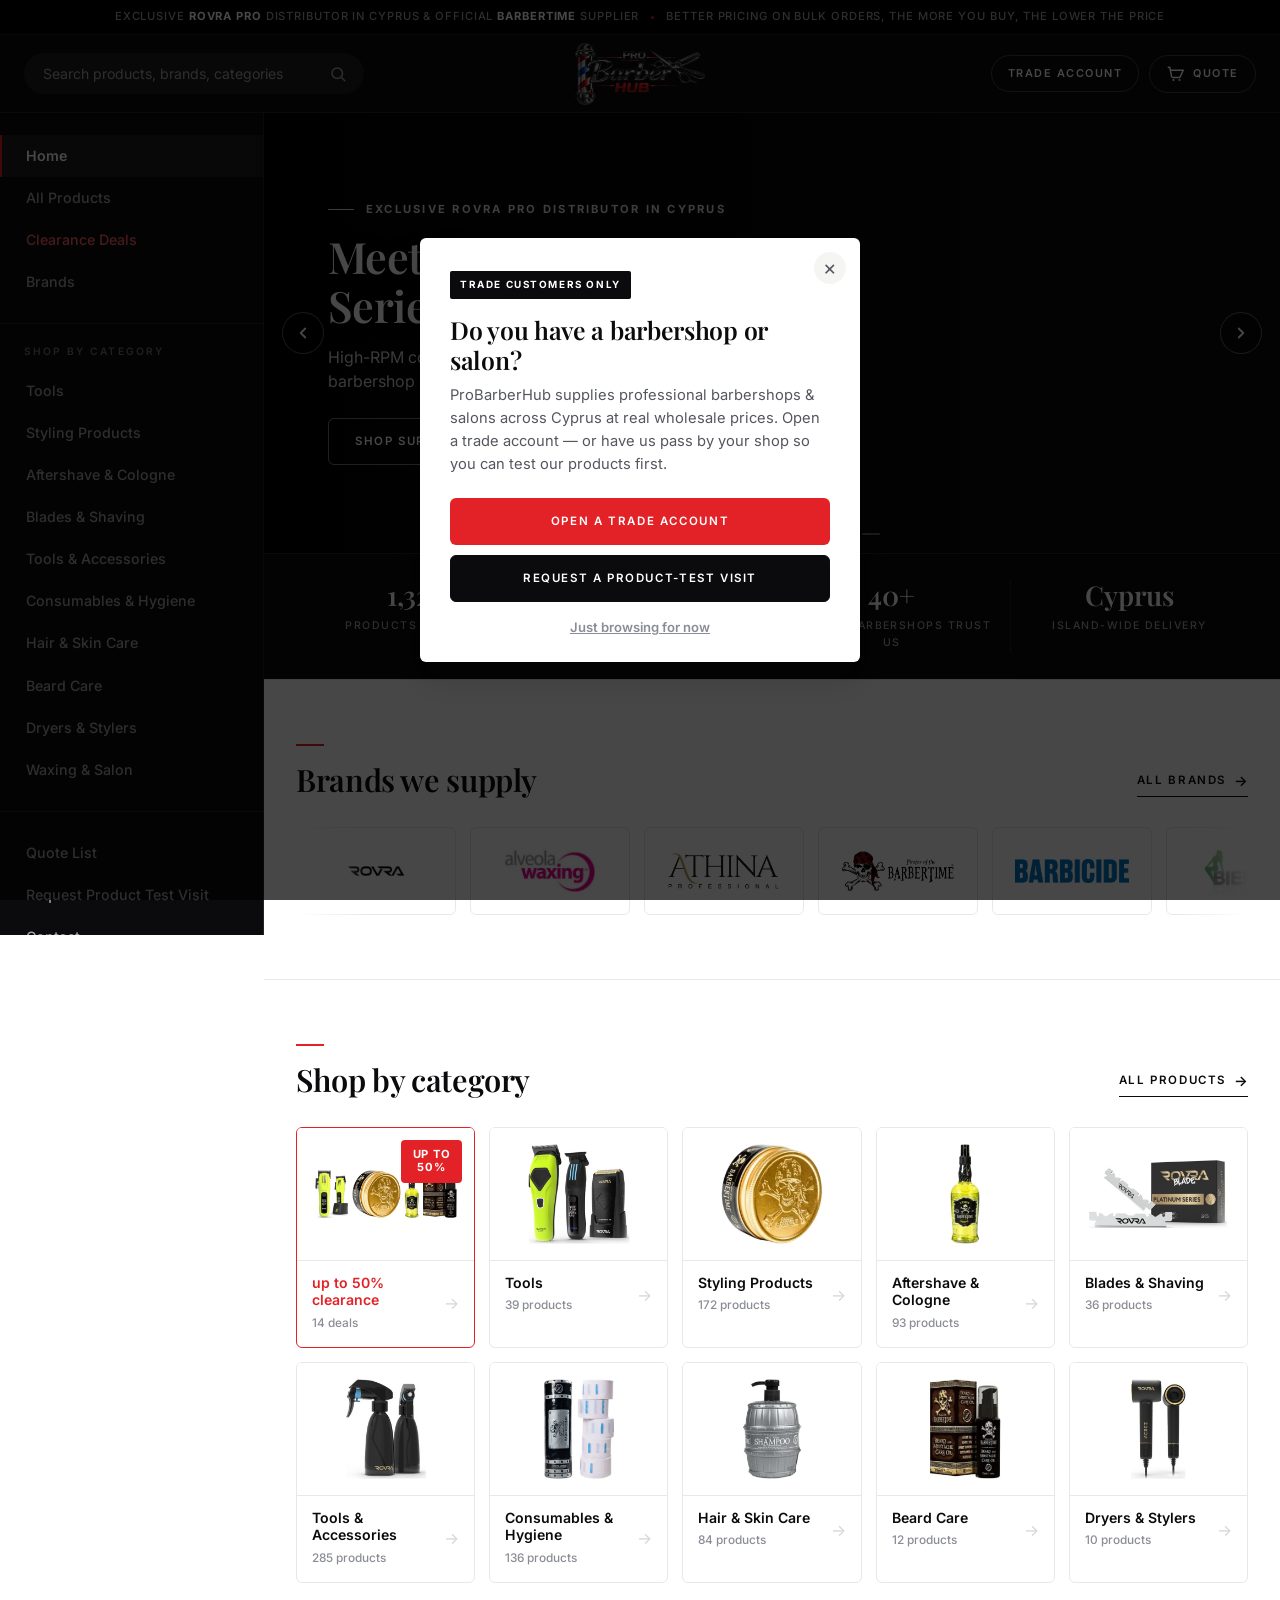
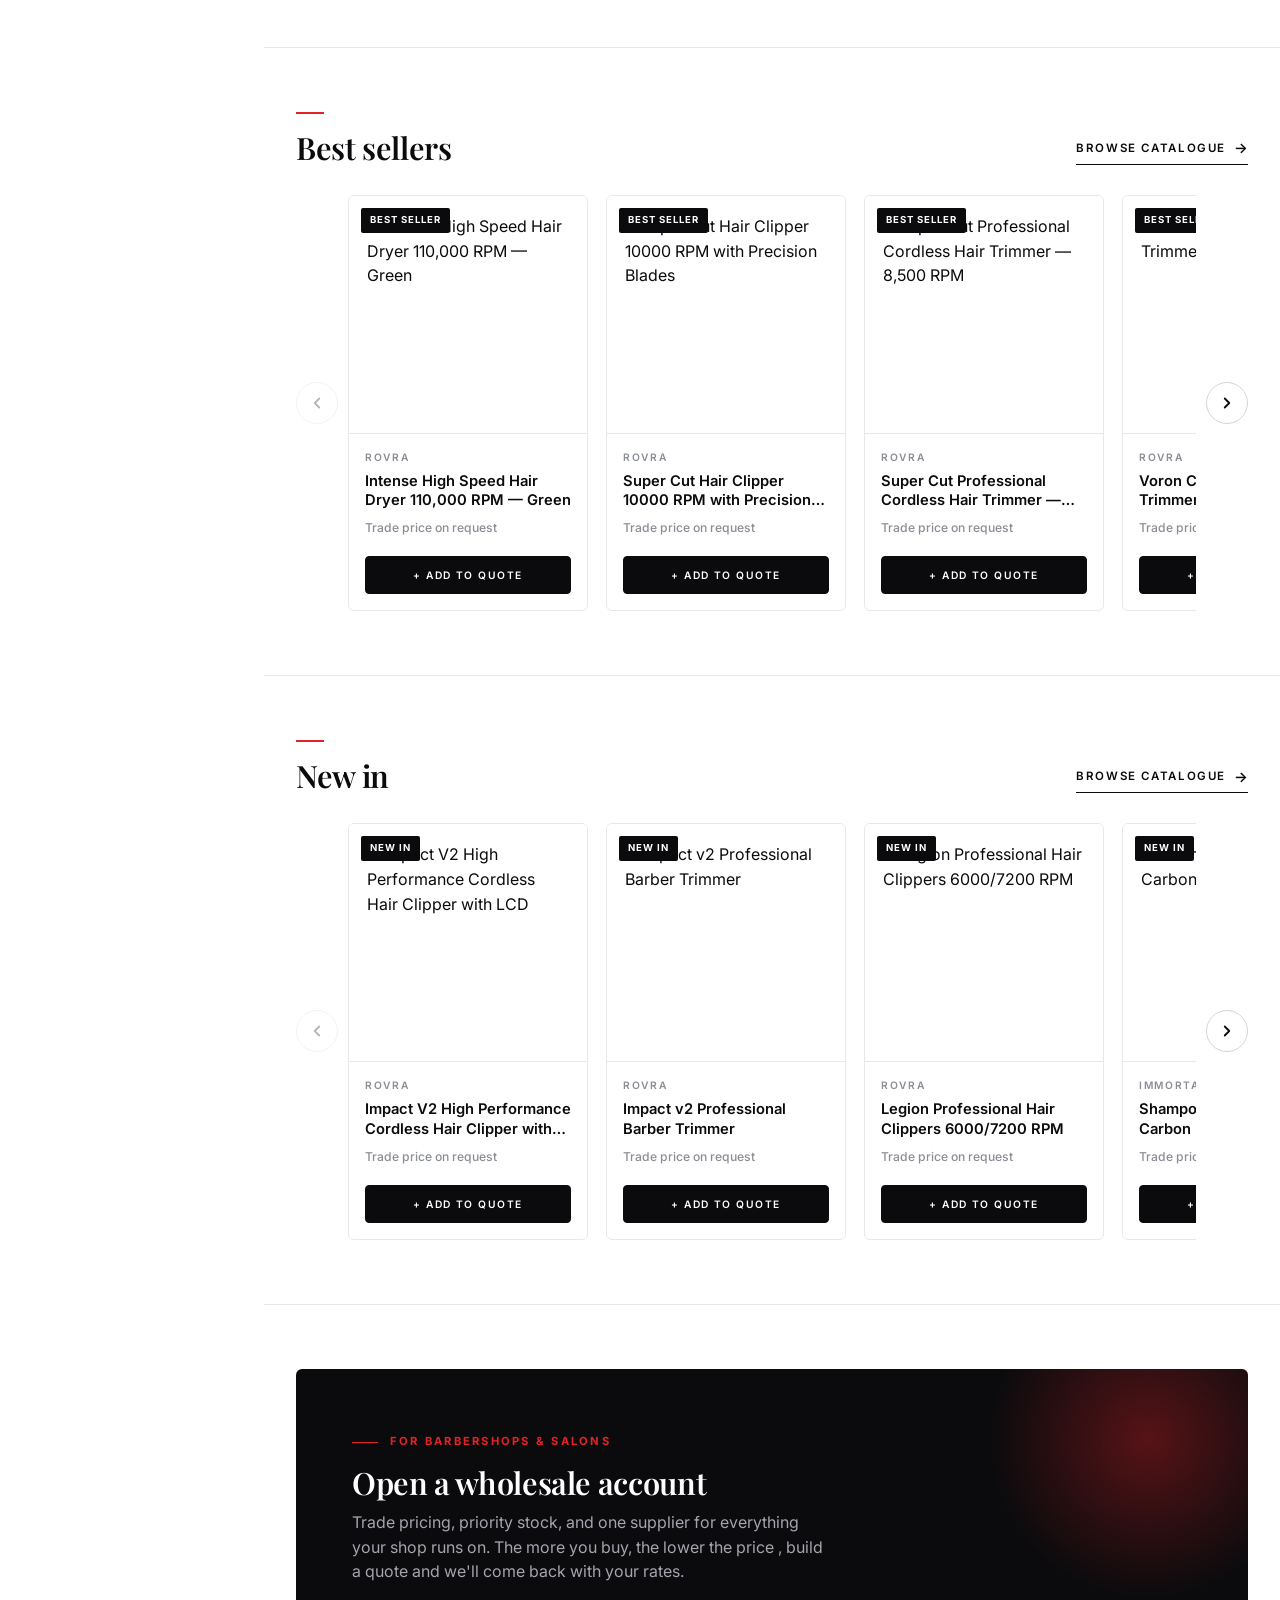
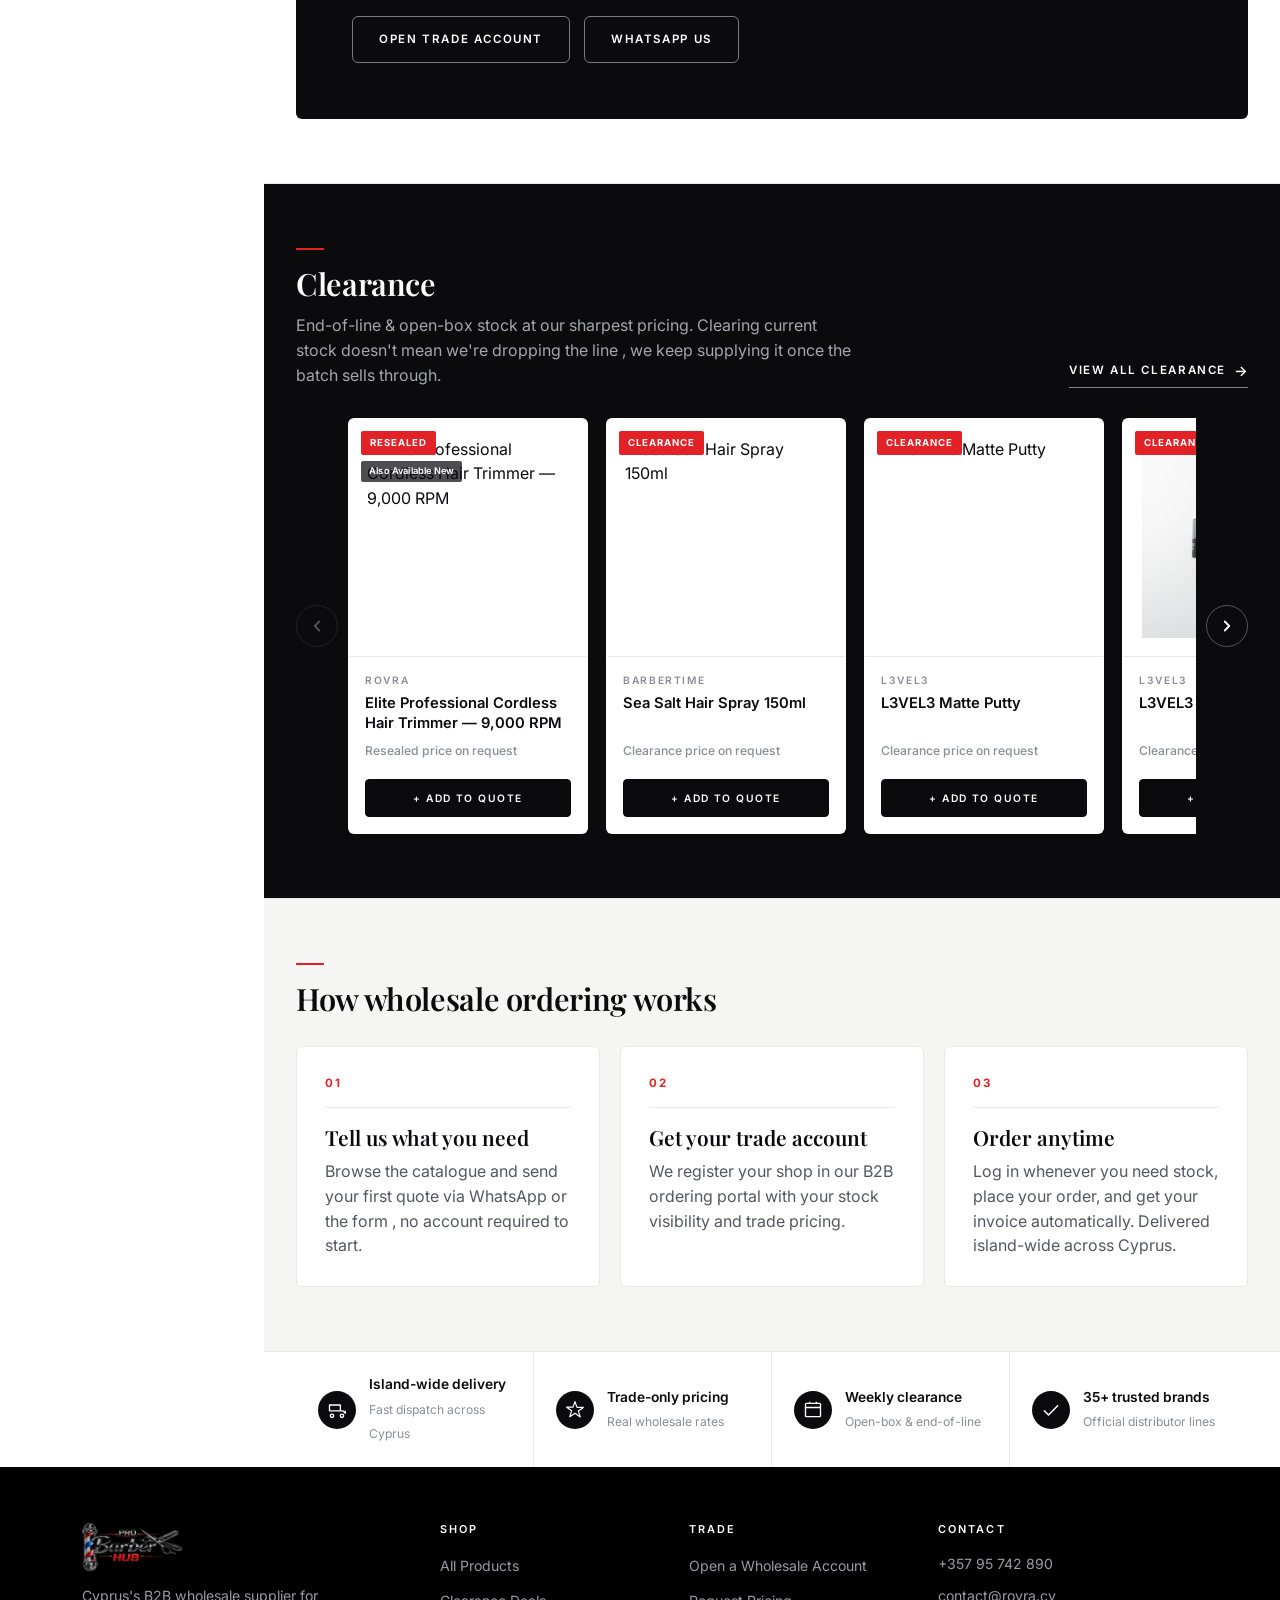
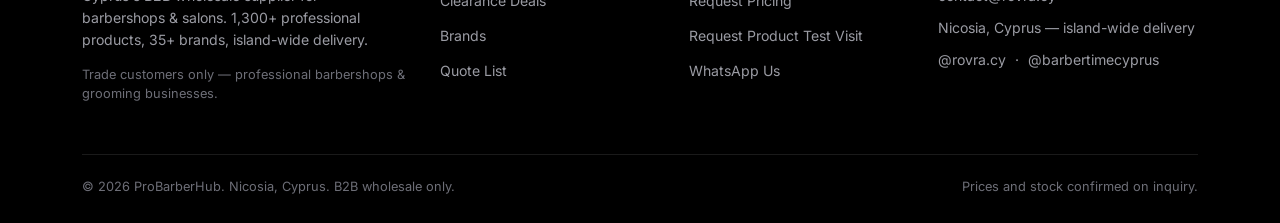
==== commit d6596848: "Refine design across all pages; fix quote and catalog layouts on phones Serif display headings, smal" ====
--- a/index.html
+++ b/index.html
@@ -9,8 +9,8 @@
 <link rel="icon" type="image/svg+xml" href="data:image/svg+xml,<svg xmlns=%22http://www.w3.org/2000/svg%22 viewBox=%220 0 100 100%22><rect width=%22100%22 height=%22100%22 rx=%2218%22 fill=%22%23131417%22/><text x=%2250%22 y=%2268%22 font-size=%2258%22 font-family=%22Arial%22 font-weight=%22900%22 fill=%22%23E32227%22 text-anchor=%22middle%22>P</text></svg>" />
 <link rel="preconnect" href="https://fonts.googleapis.com">
 <link rel="preconnect" href="https://fonts.gstatic.com" crossorigin>
-<link href="https://fonts.googleapis.com/css2?family=Inter:wght@400;500;600;700;800;900&display=swap" rel="stylesheet">
-<link rel="stylesheet" href="css/style.css?v=48">
+<link href="https://fonts.googleapis.com/css2?family=Inter:wght@400;500;600;700&family=Playfair+Display:wght@500;600;700&display=swap" rel="stylesheet">
+<link rel="stylesheet" href="css/style.css?v=49">
 </head>
 <body data-page="home">
 
@@ -270,15 +270,15 @@
 
 <footer class="site-footer" id="site-footer"></footer>
 
-<script src="js/app.js?v=48"></script>
-<script src="js/cards.js?v=48"></script>
-<script src="js/chrome.js?v=48"></script>
-<script src="js/carousel.js?v=48"></script>
+<script src="js/app.js?v=49"></script>
+<script src="js/cards.js?v=49"></script>
+<script src="js/chrome.js?v=49"></script>
+<script src="js/carousel.js?v=49"></script>
 <script>
   Promise.all([
-    fetch('data/products.json?v=48').then(r => r.json()),
-    fetch('data/brands.json?v=48').then(r => r.json()),
-    fetch('data/departments.json?v=48').then(r => r.json()),
+    fetch('data/products.json?v=49').then(r => r.json()),
+    fetch('data/brands.json?v=49').then(r => r.json()),
+    fetch('data/departments.json?v=49').then(r => r.json()),
   ]).then(([products, brands, departments]) => {
     PBH.registerProducts(products);
 
--- a/css/style.css
+++ b/css/style.css
@@ -24,6 +24,7 @@
   --on-black-soft: #A4A5AD;
 
   --font: 'Inter', -apple-system, BlinkMacSystemFont, 'Segoe UI', sans-serif;
+  --font-display: 'Playfair Display', Georgia, 'Times New Roman', serif;
   --sidebar-w: 264px;
   --topbar-h: 78px;
   --radius: 6px;
@@ -54,6 +55,7 @@
 h1,h2,h3,h4 { margin: 0 0 12px; font-weight: 700; letter-spacing: -0.028em; line-height: 1.12; color: var(--ink); }
 h1 { font-size: clamp(2.1rem, 4.2vw, 3.4rem); }
 h2 { font-size: clamp(1.45rem, 2.4vw, 2rem); }
+h1, h2 { font-family: var(--font-display); font-weight: 600; letter-spacing: -0.012em; line-height: 1.14; }
 h3 { font-size: 1.08rem; letter-spacing:-0.015em; }
 p { margin: 0 0 14px; color: var(--ink-soft); }
 
@@ -64,8 +66,8 @@
 /* ---------- Buttons ---------- */
 .btn {
   display:inline-flex; align-items:center; justify-content:center; gap:9px;
-  padding:14px 26px; border-radius:var(--radius); font-size:.9rem; font-weight:600; letter-spacing:.01em;
-  border:1px solid transparent; cursor:pointer; white-space:nowrap;
+  padding:15px 26px; border-radius:var(--radius); font-size:.72rem; font-weight:600; letter-spacing:.14em; text-transform:uppercase;
+  border:1px solid transparent; cursor:pointer; white-space:nowrap; line-height:1.3;
   transition: background .15s ease, color .15s ease, border-color .15s ease, transform .1s ease;
 }
 .btn:active { transform: translateY(1px); }
@@ -79,8 +81,11 @@
 .btn-outline-light:hover { border-color:#fff; background:#fff; color:var(--black); }
 .btn-wa { background:var(--wa); color:#fff; }
 .btn-wa:hover { background:#1fb959; }
-.btn-sm { padding:10px 18px; font-size:.84rem; border-radius:var(--radius-sm); }
-.btn-block { width:100%; }
+.btn-sm { padding:11px 18px; font-size:.66rem; border-radius:var(--radius-sm); }
+.btn-block { width:100%; white-space:normal; text-align:center; }
+
+/* keyboard focus */
+a:focus-visible, button:focus-visible, .btn:focus-visible { outline:2px solid var(--brand); outline-offset:2px; }
 
 .link-red { display:inline-flex; align-items:center; gap:8px; color:var(--ink); font-weight:600; font-size:.72rem; letter-spacing:.14em; text-transform:uppercase; padding-bottom:4px; border-bottom:1px solid var(--ink); transition:color .15s ease, border-color .15s ease; }
 .link-red::after { content:'\2192'; font-size:.9rem; letter-spacing:0; transition:transform .15s ease; }
@@ -106,7 +111,7 @@
 }
 .topbar-nav-group { display:flex; align-items:center; gap:16px; min-width:0; }
 .topbar-logo { display:flex; align-items:center; flex-shrink:0; justify-self:center; }
-.topbar-logo img { height:56px; width:auto; display:block; }
+.topbar-logo img { height:62px; width:auto; display:block; }
 .sidebar-toggle {
   display:none; background:none; border:none; border-radius:var(--radius-sm);
   width:44px; height:44px; align-items:center; justify-content:center; cursor:pointer; flex-shrink:0;
@@ -125,7 +130,7 @@
 .topbar-actions { display:flex; align-items:center; gap:10px; justify-self:end; flex-shrink:0; }
 .tool-btn {
   display:flex; align-items:center; gap:9px; color:#fff; padding:9px 16px; border-radius:999px;
-  border:1px solid rgba(255,255,255,.22); background:transparent; cursor:pointer; font-weight:600; font-size:.84rem;
+  border:1px solid rgba(255,255,255,.22); background:transparent; cursor:pointer; font-weight:600; font-size:.68rem; letter-spacing:.14em; text-transform:uppercase;
   position:relative; transition:border-color .15s ease, background .15s ease, color .15s ease;
 }
 .tool-btn:hover { border-color:#fff; background:#fff; color:var(--black); }
@@ -221,7 +226,7 @@
 .stats-strip .hero-stats { display:grid; grid-template-columns:repeat(4,1fr); gap:0; }
 .stats-strip .hero-stat { text-align:center; padding:2px 16px; border-left:1px solid var(--black-line); }
 .stats-strip .hero-stat:first-child { border-left:none; }
-.stats-strip .hero-stat .n { font-size:1.55rem; color:#fff; }
+.stats-strip .hero-stat .n { font-family:var(--font-display); font-weight:600; letter-spacing:0; font-size:1.7rem; color:#fff; }
 .stats-strip .hero-stat .l { font-size:.66rem; color:var(--on-black-soft); letter-spacing:.14em; text-transform:uppercase; margin-top:9px; }
 
 /* ---------- Feature strip (light band, distinct from the dark footer below) ---------- */
@@ -291,14 +296,14 @@
 .badge-sub { font-size:.58rem; font-weight:600; letter-spacing:.02em; color:#fff; background:rgba(11,11,13,.72); padding:3px 8px; border-radius:2px; text-transform:capitalize; }
 .fav-btn { display:none; }
 
-.product-body { padding:14px 16px 16px; display:flex; flex-direction:column; gap:5px; flex:1; }
+.product-body { padding:16px 16px 16px; display:flex; flex-direction:column; gap:6px; flex:1; }
 .product-brand { font-size:.64rem; font-weight:600; letter-spacing:.16em; text-transform:uppercase; color:var(--muted); }
 .product-name { font-size:.92rem; font-weight:600; color:var(--ink); line-height:1.35; flex:1;
   display:-webkit-box; -webkit-line-clamp:2; -webkit-box-orient:vertical; overflow:hidden; }
 .product-meta-row { display:flex; align-items:center; justify-content:space-between; gap:8px; margin-top:2px; }
 .trade-chip { font-size:.76rem; font-weight:500; color:var(--muted); }
 .product-actions { display:flex; gap:8px; margin-top:12px; }
-.btn-quote { flex:1; padding:10px 12px; font-size:.8rem; font-weight:600; border-radius:var(--radius-sm); border:1px solid var(--ink); background:var(--ink); color:#fff; cursor:pointer; display:flex; align-items:center; justify-content:center; gap:6px; transition:background .15s ease, border-color .15s ease; }
+.btn-quote { flex:1; padding:12px 10px; font-size:.64rem; font-weight:600; letter-spacing:.14em; text-transform:uppercase; border-radius:var(--radius-sm); border:1px solid var(--ink); background:var(--ink); color:#fff; cursor:pointer; display:flex; align-items:center; justify-content:center; gap:6px; transition:background .15s ease, border-color .15s ease; }
 .btn-quote:hover { background:var(--brand); border-color:var(--brand); }
 .btn-quote.added { background:var(--green); border-color:var(--green); }
 .btn-view { padding:10px 14px; font-size:.8rem; font-weight:600; border-radius:var(--radius-sm); border:1px solid var(--line-2); background:#fff; color:var(--ink); transition:border-color .15s ease; }
@@ -379,7 +384,7 @@
 .step { background:#fff; border:1px solid var(--line); border-radius:var(--radius); padding:28px; transition:box-shadow .18s ease, transform .18s ease; }
 .step:hover { box-shadow:var(--shadow-md); transform:translateY(-2px); }
 .step-num { font-size:.72rem; font-weight:700; letter-spacing:.2em; color:var(--brand); padding-bottom:14px; margin-bottom:18px; border-bottom:1px solid var(--line); }
-.step h3 { font-weight:700; margin-bottom:8px; }
+.step h3 { font-family:var(--font-display); font-size:1.3rem; font-weight:600; letter-spacing:0; margin-bottom:10px; }
 .step p { margin-bottom:0; }
 
 /* ---------- Footer ---------- */
@@ -402,13 +407,19 @@
 .breadcrumb a:hover { color:#fff; }
 
 /* ---------- Catalog (page-level filters, sidebar handles categories) ---------- */
-.catalog-layout { padding:32px 0 80px; }
+.catalog-layout { padding-top:32px; padding-bottom:80px; }
 .results-bar { display:flex; align-items:center; justify-content:space-between; gap:14px; margin-bottom:22px; flex-wrap:wrap; }
-.results-count { font-size:.92rem; color:var(--ink-soft); font-weight:600; }
+.results-count { font-size:.7rem; color:var(--muted); font-weight:600; letter-spacing:.14em; text-transform:uppercase; }
 .active-filters { display:flex; gap:8px; flex-wrap:wrap; }
-.filter-pill { display:inline-flex; align-items:center; gap:7px; padding:6px 12px; background:#fff; border:1px solid var(--line-2); border-radius:999px; font-size:.8rem; font-weight:600; }
+.filter-pill { display:inline-flex; align-items:center; gap:7px; padding:6px 12px; background:var(--black); color:#fff; border-radius:2px; font-size:.76rem; font-weight:500; }
+.filter-pill button { color:rgba(255,255,255,.6) !important; }
+.filter-pill button:hover { color:#fff !important; }
 .filter-pill button { border:none; background:none; cursor:pointer; color:var(--muted); font-size:.9rem; line-height:1; padding:0; }
 .empty-state { text-align:center; padding:70px 20px; color:var(--ink-soft); }
+.empty-state h3 { font-family:var(--font-display); font-size:1.5rem; font-weight:600; }
+.empty-state p { max-width:420px; margin-left:auto; margin-right:auto; }
+/* phone-only button that reveals the filter fields */
+.filters-toggle { display:none; }
 .load-more-wrap { display:flex; justify-content:center; margin-top:40px; }
 
 /* filter bar (formerly sidebar) now sits inline above the grid on catalog page */
@@ -439,7 +450,10 @@
 .gallery-thumbs img { width:66px; height:66px; object-fit:contain; padding:8px; background:#fff; border:1px solid var(--line); border-radius:var(--radius-sm); cursor:pointer; transition:border-color .15s ease; }
 .gallery-thumbs img.active, .gallery-thumbs img:hover { border-color:var(--ink); }
 .pd-brand a { font-size:.7rem; font-weight:600; letter-spacing:.18em; text-transform:uppercase; color:var(--brand); }
-.pd-title { margin-top:10px; }
+.pd-title { margin-top:12px; margin-bottom:16px; font-size:clamp(1.6rem, 2.5vw, 2.2rem); }
+body[data-page="product"] .page-header { padding:16px 0; }
+body[data-page="product"] .breadcrumb { margin:0; }
+#pd-root h3 { font-size:.68rem; font-weight:600; letter-spacing:.2em; text-transform:uppercase; color:var(--muted); margin-bottom:14px; }
 .pd-meta { display:flex; gap:8px; align-items:center; margin-bottom:18px; flex-wrap:wrap; }
 .pd-tag { font-size:.64rem; font-weight:600; text-transform:uppercase; letter-spacing:.12em; padding:6px 11px; border-radius:2px; background:var(--bg-soft); color:var(--ink-soft); border:1px solid var(--line-2); }
 .pd-tag.clr { background:var(--brand); color:#fff; border-color:var(--brand); }
@@ -455,7 +469,8 @@
 .brand-card { border:1px solid var(--line); background:#fff; border-radius:var(--radius); overflow:hidden; display:flex; flex-direction:column; transition:box-shadow .18s ease, transform .18s ease, border-color .18s ease; }
 .brand-card:hover { box-shadow:var(--shadow-md); transform:translateY(-2px); border-color:var(--ink); }
 .brand-card-image { aspect-ratio:16/10; background:transparent; overflow:hidden; display:flex; align-items:center; justify-content:center; }
-.brand-card-image img { width:100%; height:100%; object-fit:contain; padding:12px; }
+.brand-card-image { border-bottom:1px solid var(--line); }
+.brand-card-image img { width:100%; height:100%; object-fit:contain; padding:34px 44px; }
 .brand-card-body { padding:22px; flex:1; display:flex; flex-direction:column; }
 .brand-card-top { display:flex; justify-content:space-between; align-items:flex-start; gap:10px; margin-bottom:6px; }
 .brand-official { font-size:.6rem; font-weight:700; text-transform:uppercase; letter-spacing:.12em; color:#fff; background:var(--black); padding:5px 9px; border-radius:2px; white-space:nowrap; }
@@ -465,7 +480,7 @@
 .brand-count { font-size:.82rem; color:var(--muted); font-weight:600; }
 
 /* ---------- Contact ---------- */
-.contact-layout { display:grid; grid-template-columns:1fr 1.1fr; gap:48px; padding:36px 0 80px; }
+.contact-layout { display:grid; grid-template-columns:1fr 1.1fr; gap:48px; padding-top:36px; padding-bottom:80px; }
 .info-card { border:1px solid var(--line); background:#fff; border-radius:var(--radius); padding:26px; margin-bottom:18px; }
 .contact-row { display:flex; gap:14px; padding:14px 0; border-bottom:1px solid var(--line); }
 .contact-row:last-child { border-bottom:none; }
@@ -473,6 +488,8 @@
 .contact-row .label { font-size:.74rem; text-transform:uppercase; letter-spacing:.04em; color:var(--muted); margin-bottom:2px; font-weight:600; }
 .contact-row .value { font-weight:700; color:var(--ink); }
 .form-card { border:1px solid var(--line); background:#fff; border-radius:var(--radius); padding:32px; }
+.form-card h2 { font-size:1.6rem; }
+.info-card h3 { font-family:var(--font-display); font-size:1.25rem; font-weight:600; letter-spacing:0; }
 .form-row { margin-bottom:18px; }
 .form-row label { display:block; font-size:.8rem; font-weight:600; margin-bottom:7px; color:var(--ink); }
 .form-row input, .form-row textarea, .form-row select { width:100%; padding:12px 14px; border:1px solid var(--line-2); border-radius:var(--radius-sm); font-family:var(--font); font-size:.92rem; background:#fff; color:var(--ink); }
@@ -483,13 +500,18 @@
 .form-success.show { display:block; }
 
 /* ---------- Quote page ---------- */
-.quote-layout { padding:32px 0 80px; }
+.quote-layout { padding-top:32px; padding-bottom:80px; }
+.quote-grid { display:grid; grid-template-columns:minmax(0,1fr) 340px; gap:30px; align-items:start; }
+.quote-summary h3 { font-family:var(--font-display); font-size:1.3rem; font-weight:600; margin-bottom:16px; }
+.quote-summary-row { display:flex; justify-content:space-between; font-size:.88rem; padding:10px 0; border-top:1px solid var(--line); color:var(--ink-soft); }
+.quote-summary-row strong { color:var(--ink); }
+.quote-summary-note { font-size:.82rem; padding-top:14px; border-top:1px solid var(--line); margin:0; }
 .quote-list { display:flex; flex-direction:column; gap:12px; margin-bottom:26px; }
 .quote-item { display:flex; gap:16px; align-items:center; background:#fff; border:1px solid var(--line); border-radius:var(--radius); padding:14px 16px; }
-.quote-item img { width:68px; height:68px; object-fit:contain; background:var(--bg-soft); border:1px solid var(--line); border-radius:var(--radius-sm); padding:6px; flex-shrink:0; }
+.quote-item img { width:68px; height:68px; object-fit:contain; background:#fff; border:1px solid var(--line); border-radius:var(--radius-sm); padding:6px; flex-shrink:0; }
 .quote-item-info { flex:1; min-width:0; }
 .quote-item-info .b { font-size:.64rem; font-weight:600; text-transform:uppercase; color:var(--muted); letter-spacing:.16em; }
-.quote-item-info .n { font-weight:700; font-size:.94rem; color:var(--ink); }
+.quote-item-info .n { display:block; font-weight:600; font-size:.92rem; line-height:1.35; color:var(--ink); margin-top:3px; }
 .qty { display:flex; align-items:center; border:1px solid var(--line-2); border-radius:var(--radius-sm); overflow:hidden; }
 .qty button { width:34px; height:36px; border:none; background:var(--bg-soft); cursor:pointer; font-size:1rem; color:var(--ink); font-weight:700; }
 .qty button:hover { background:var(--line); }
@@ -510,7 +532,7 @@
   display:inline-block; font-size:.62rem; font-weight:700; letter-spacing:.16em; text-transform:uppercase;
   color:#fff; background:var(--black); padding:6px 10px; border-radius:2px; margin-bottom:16px;
 }
-.entry-modal-card h2 { font-size:1.4rem; margin:0 0 10px; line-height:1.25; }
+.entry-modal-card h2 { font-size:1.55rem; margin:0 0 10px; line-height:1.2; }
 .entry-modal-card p { color:var(--ink-soft); font-size:.92rem; margin:0 0 22px; }
 .entry-modal-actions { display:flex; flex-direction:column; gap:10px; }
 .entry-modal-dismiss {
@@ -615,7 +637,19 @@
   .feature { border-bottom:1px solid var(--line); }
   .stats-strip .hero-stats { grid-template-columns:repeat(2,1fr); row-gap:22px; }
   .stats-strip .hero-stat:nth-child(odd) { border-left:none; }
-  .filters { flex-direction:column; align-items:stretch; }
+  .filters { flex-direction:column; align-items:stretch; gap:14px; padding:14px; }
+  .filters-toggle {
+    display:flex; align-items:center; justify-content:space-between; width:100%; padding:12px 14px; cursor:pointer;
+    background:#fff; border:1px solid var(--line-2); border-radius:var(--radius-sm); color:var(--ink);
+    font-size:.68rem; font-weight:600; letter-spacing:.14em; text-transform:uppercase;
+  }
+  .filters-toggle::after { content:'+'; font-size:1.1rem; letter-spacing:0; line-height:1; }
+  .filters.open .filters-toggle::after { content:'\2212'; }
+  .filters:not(.open) > .filter-group:not(.grow-search), .filters:not(.open) > #f-clear { display:none; }
+  .catalog-layout, .quote-layout { padding-top:20px; padding-bottom:56px; }
+  .contact-layout { padding-top:24px; padding-bottom:56px; gap:24px; }
+  .quote-grid { grid-template-columns:minmax(0,1fr); }
+  .form-card { padding:22px; }
   .filter-group { min-width:0; }
   .filter-checks { gap:12px; }
   section { padding:44px 0; }
@@ -639,4 +673,15 @@
   .tool-btn { padding:0; width:44px; height:44px; justify-content:center; border-color:transparent; }
   .tool-btn .quote-count { position:absolute; top:2px; right:0; margin:0; }
   .footer-bottom { flex-direction:column; }
-}
+  .product-body { padding:12px 12px 12px; }
+  .product-name { font-size:.84rem; }
+  .trade-chip { font-size:.7rem; }
+  .btn-quote { letter-spacing:.08em; padding:11px 6px; }
+  .quote-item { display:grid; grid-template-columns:60px minmax(0,1fr) auto; grid-template-areas:"img info rm" "img qty qty"; gap:10px 12px; align-items:start; padding:12px; }
+  .quote-item > a:first-child { grid-area:img; }
+  .quote-item img { width:60px; height:60px; }
+  .quote-item-info { grid-area:info; }
+  .quote-item .qty { grid-area:qty; justify-self:start; }
+  .quote-item .quote-remove { grid-area:rm; padding:0 2px; }
+  .pd-actions .btn { flex:1 1 100%; }
+}
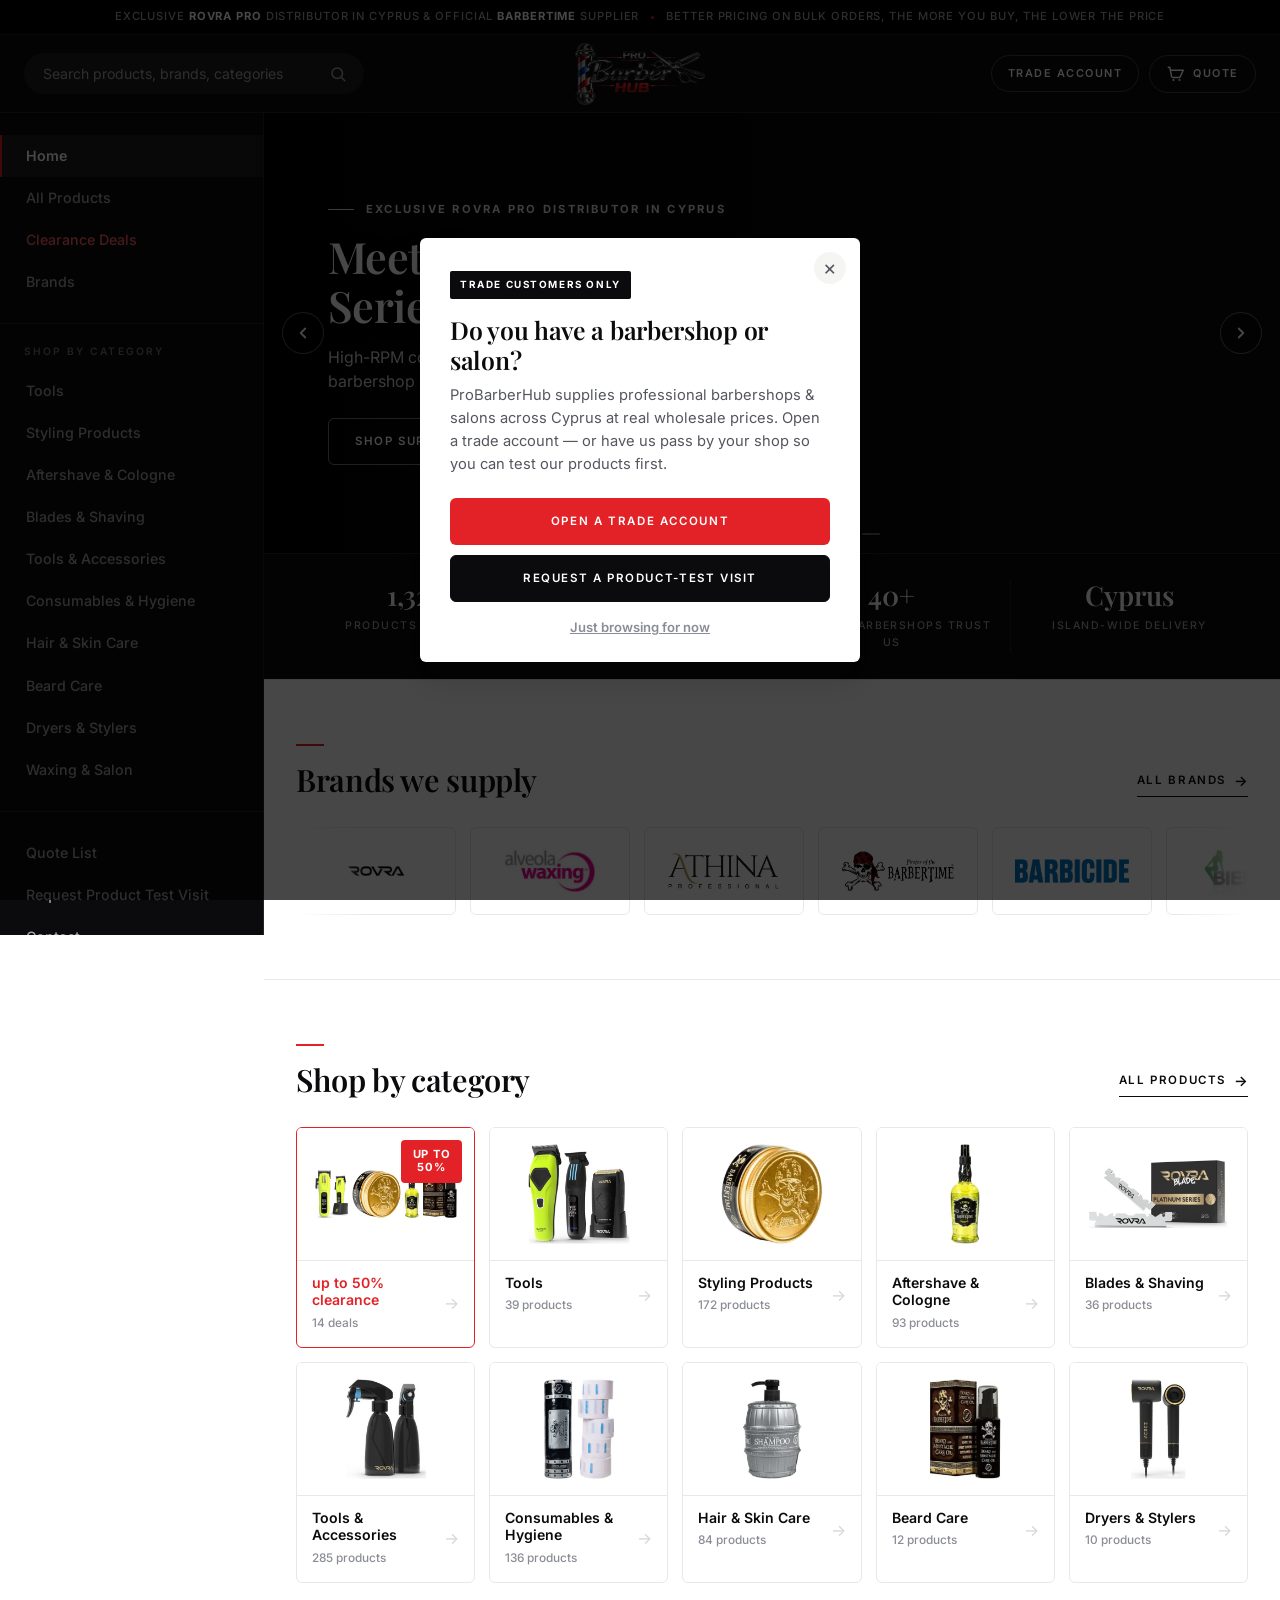
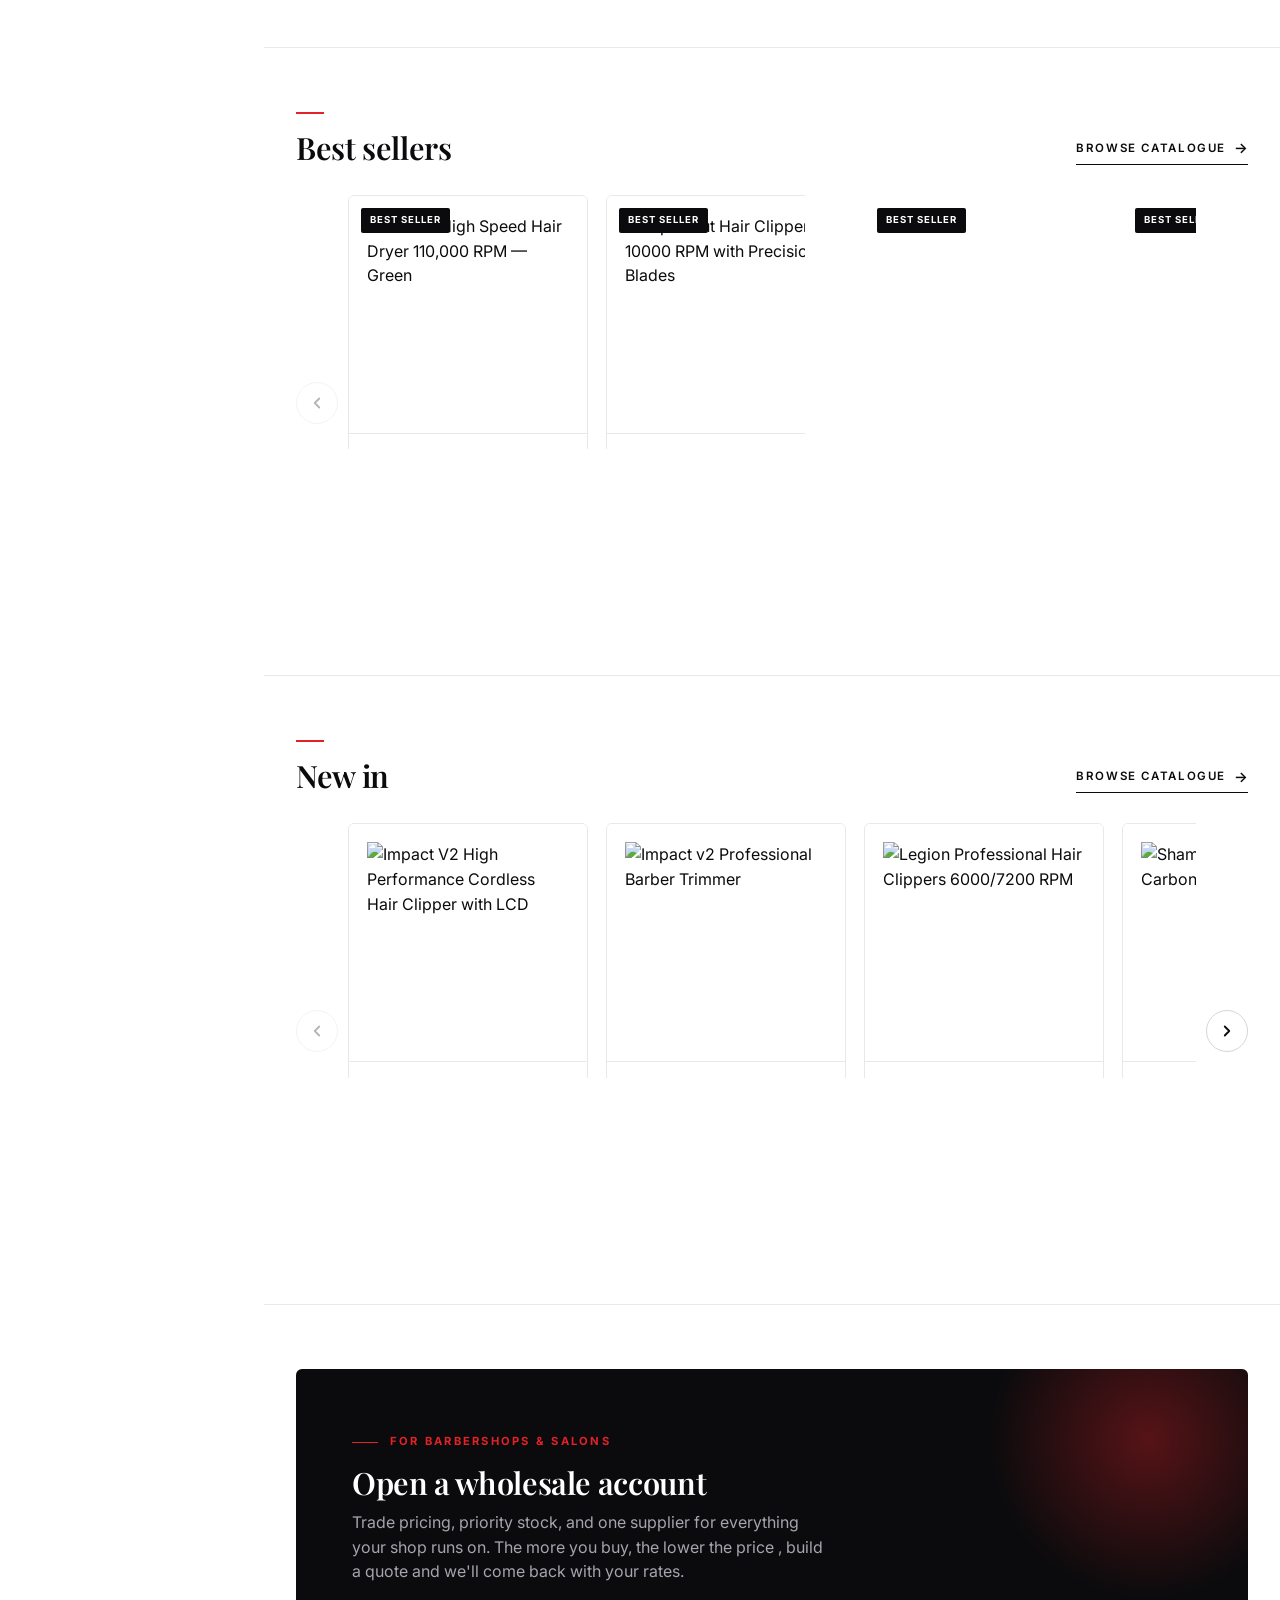
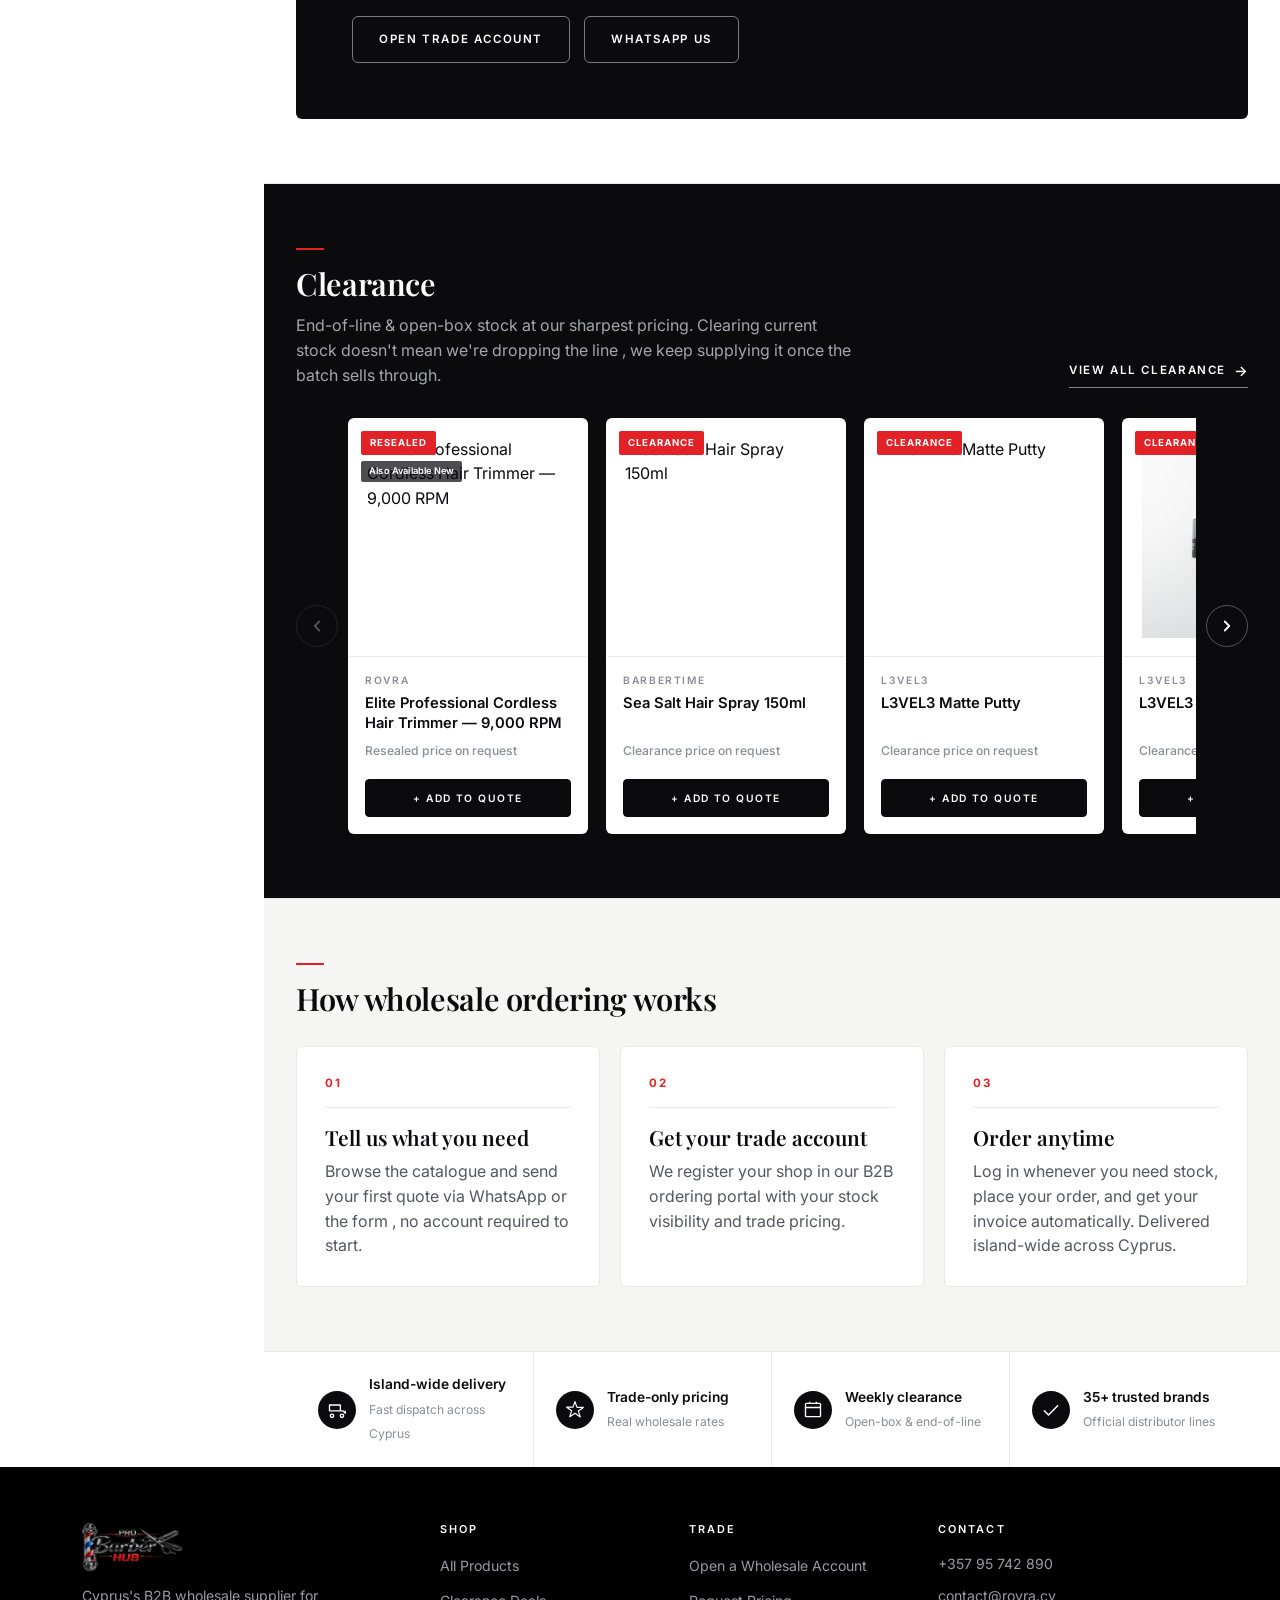
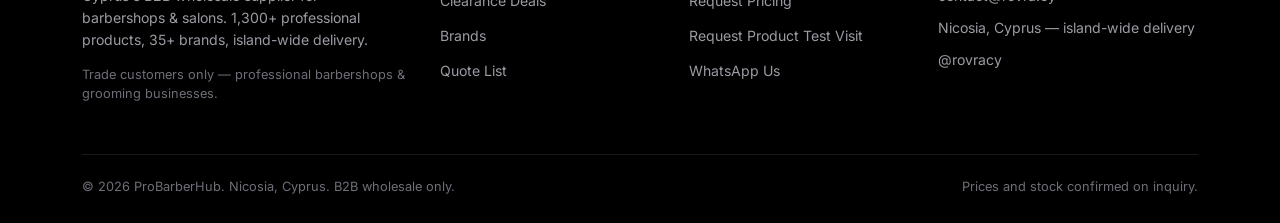
==== commit c130e081: "Fix Instagram handle to @rovracy and drop @barbertimecyprus Co-Authored-By: Claude Opus 5.5 <noreply" ====
--- a/index.html
+++ b/index.html
@@ -10,7 +10,7 @@
 <link rel="preconnect" href="https://fonts.googleapis.com">
 <link rel="preconnect" href="https://fonts.gstatic.com" crossorigin>
 <link href="https://fonts.googleapis.com/css2?family=Inter:wght@400;500;600;700&family=Playfair+Display:wght@500;600;700&display=swap" rel="stylesheet">
-<link rel="stylesheet" href="css/style.css?v=49">
+<link rel="stylesheet" href="css/style.css?v=50">
 </head>
 <body data-page="home">
 
@@ -270,15 +270,15 @@
 
 <footer class="site-footer" id="site-footer"></footer>
 
-<script src="js/app.js?v=49"></script>
-<script src="js/cards.js?v=49"></script>
-<script src="js/chrome.js?v=49"></script>
-<script src="js/carousel.js?v=49"></script>
+<script src="js/app.js?v=50"></script>
+<script src="js/cards.js?v=50"></script>
+<script src="js/chrome.js?v=50"></script>
+<script src="js/carousel.js?v=50"></script>
 <script>
   Promise.all([
-    fetch('data/products.json?v=49').then(r => r.json()),
-    fetch('data/brands.json?v=49').then(r => r.json()),
-    fetch('data/departments.json?v=49').then(r => r.json()),
+    fetch('data/products.json?v=50').then(r => r.json()),
+    fetch('data/brands.json?v=50').then(r => r.json()),
+    fetch('data/departments.json?v=50').then(r => r.json()),
   ]).then(([products, brands, departments]) => {
     PBH.registerProducts(products);
 
